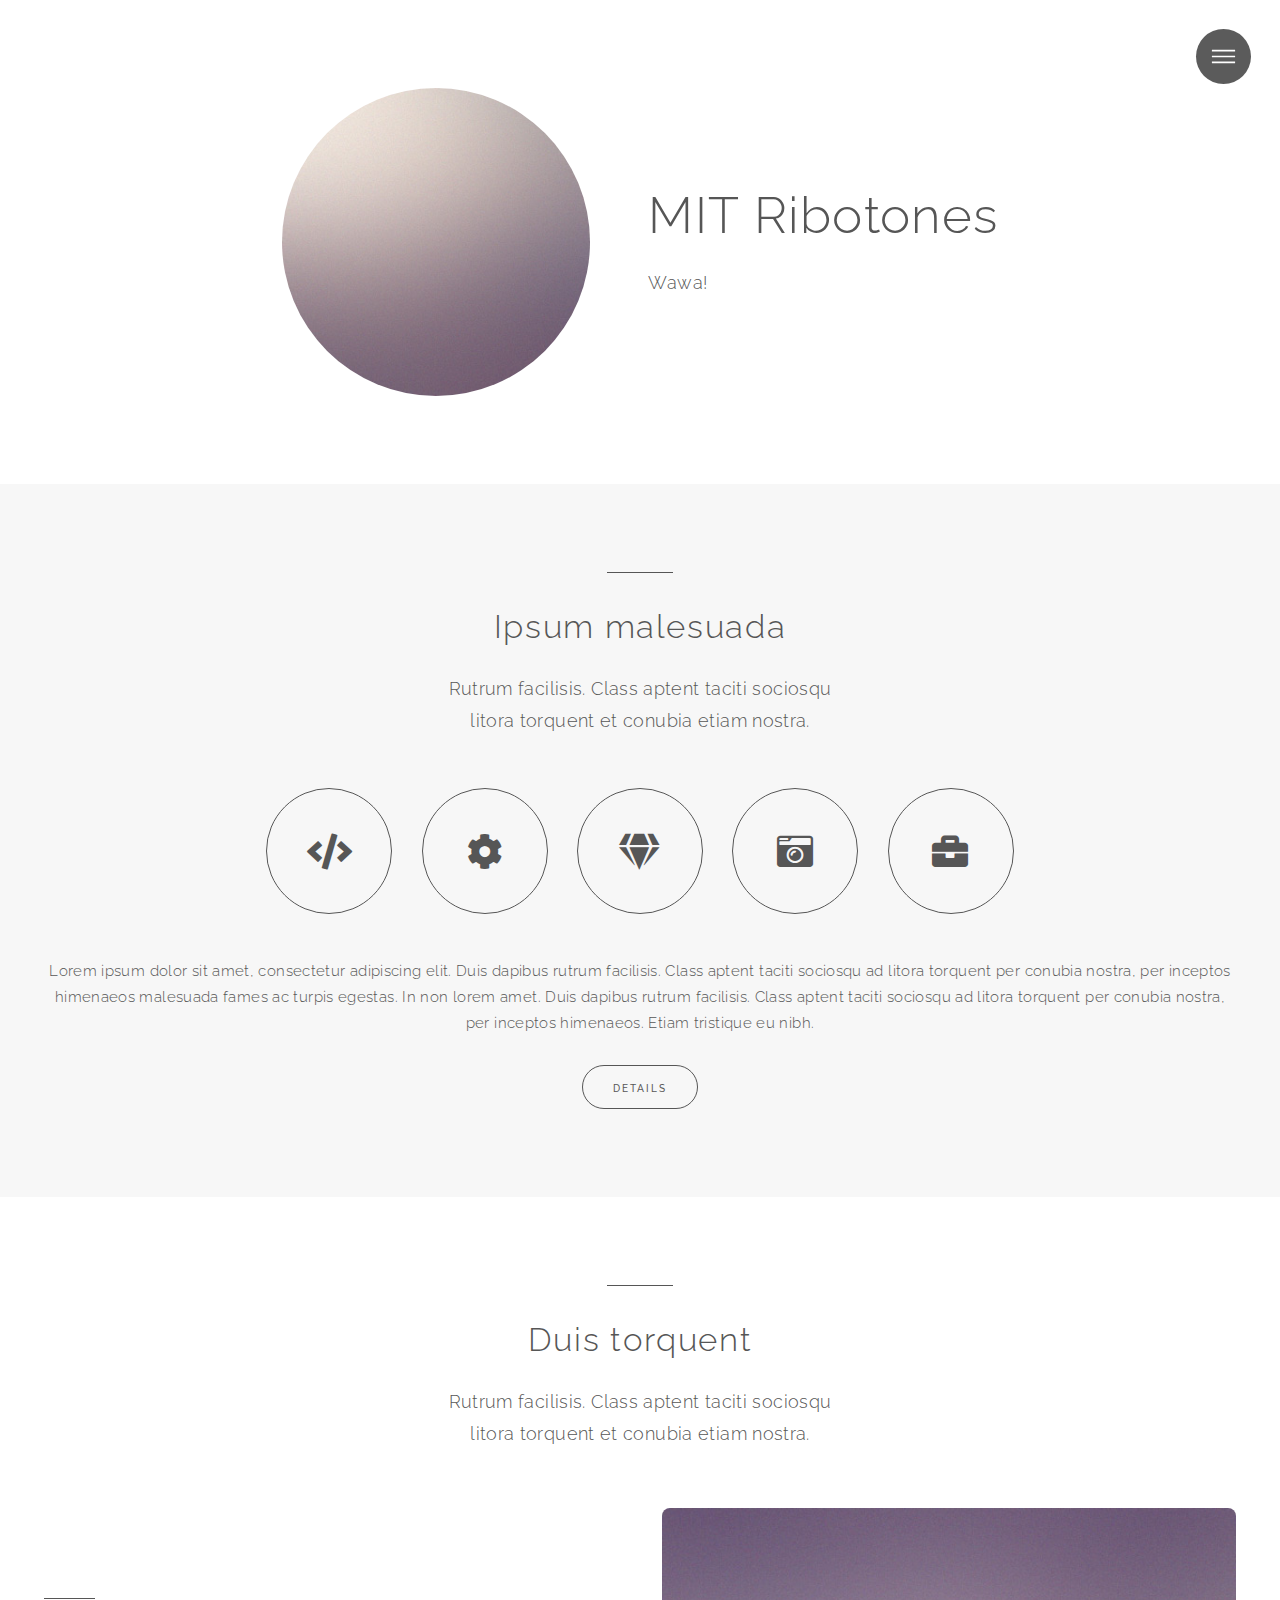
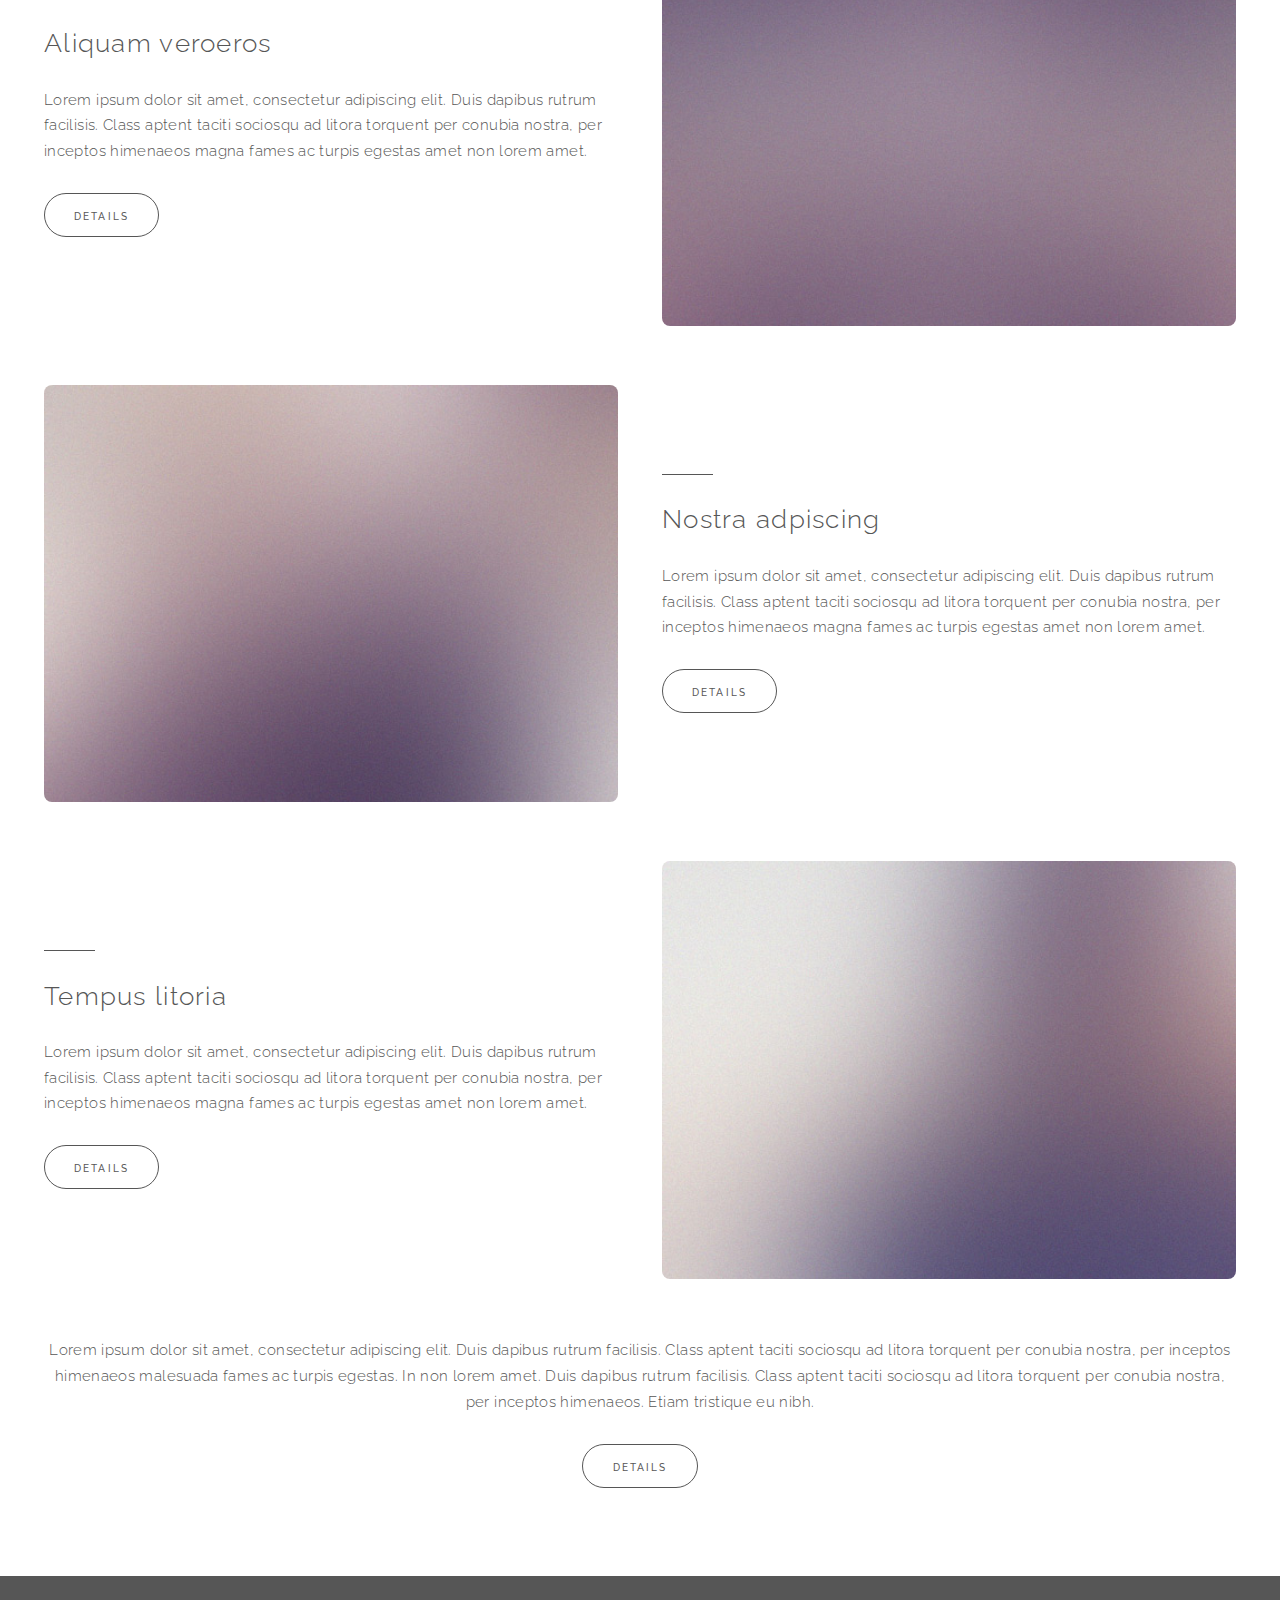
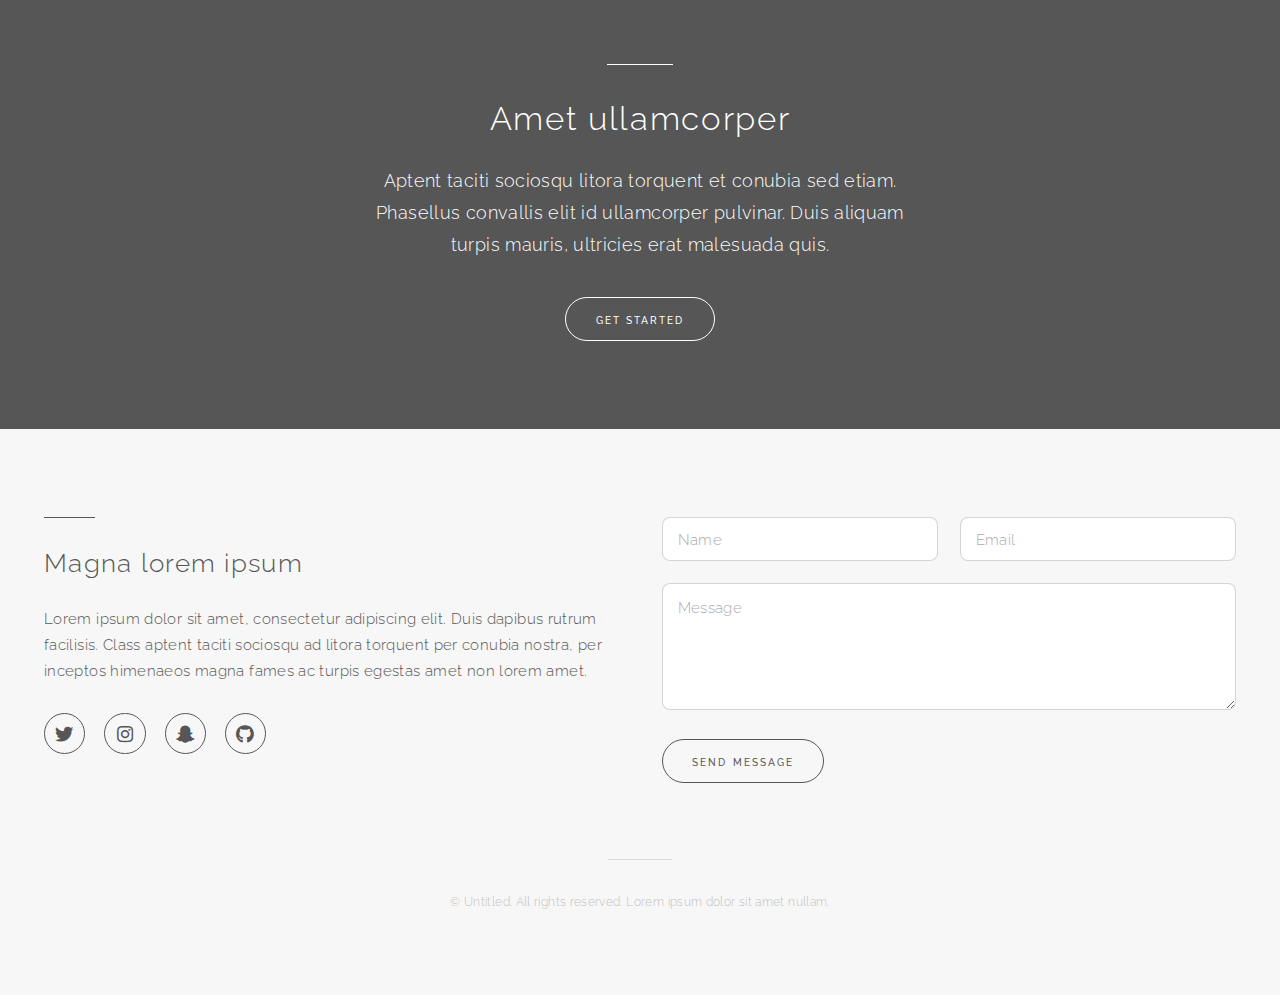
==== index.html @ 2fc7746c "Adding initial design, progress made on members page" ====
<!DOCTYPE HTML>
<!--
	Reflex by Pixelarity
	pixelarity.com | hello@pixelarity.com
	License: pixelarity.com/license
-->
<html>
	<head>
		<title>Untitled</title>
		<meta charset="utf-8" />
		<meta name="viewport" content="width=device-width, initial-scale=1, user-scalable=no" />
		<link rel="stylesheet" href="assets/css/main.css" />
		<link rel="stylesheet" href="assets/css/custom-styles.css" />
	</head>
	<body class="is-preload">

		<!-- Header -->
			<header id="header">
				<nav>
					<ul>
						<li><a href="#menu">Menu</a></li>
					</ul>
				</nav>
			</header>

		<!-- Menu -->
			<nav id="menu">
				<h2>Menu</h2>
				<ul class="links">
					<li><a href="index.html">Home</a></li>
					<li><a href="gallery.html">Gallery</a></li>
					<li><a href="members.html">Members</a></li>
					<li><a href="elements.html">Elements</a></li>
				</ul>
<!-- 				<ul class="actions stacked">
					<li><a href="#" class="button fit primary">Get Started</a></li>
					<li><a href="#" class="button fit">Log In</a></li>
				</ul> -->
			</nav>

		<!-- Wrapper -->
			<div id="wrapper">

				<!-- Intro -->
					<section id="intro" class="wrapper featured style1">
						<div class="inner">
							<span class="image"><img src="images/pic01.jpg" alt="" /></span>
							<div class="content">
								<header>
									<h1>MIT Ribotones</h1>
									<p>Wawa!</p>
								</header>
<!-- 								<footer>
									<ul class="actions">
										<li><a href="#" class="button big">Get Started</a></li>
									</ul>
								</footer> -->
							</div>
						</div>
					</section>

				<!-- One -->
					<section class="wrapper style2 special">
						<div class="inner">
							<header>
								<h2>Ipsum malesuada</h2>
								<p>Rutrum facilisis. Class aptent taciti sociosqu<br />
								litora torquent et conubia etiam nostra.</p>
							</header>
							<ul class="icons major style2">
								<li><span class="icon solid fa-code"><span class="label">Lorem</span></span></li><li>
								<span class="icon solid fa-cog"><span class="label">Ipsum</span></span></li><li>
								<span class="icon solid fa-gem"><span class="label">Dolor</span></span></li><li>
								<span class="icon solid fa-camera-retro"><span class="label">Feugiat</span></span></li><li>
								<span class="icon solid fa-briefcase"><span class="label">Tempus</span></span></li>
							</ul>
							<p>Lorem ipsum dolor sit amet, consectetur adipiscing elit. Duis dapibus rutrum facilisis. Class aptent taciti sociosqu ad litora torquent per conubia nostra, per inceptos himenaeos malesuada fames ac turpis egestas. In non lorem amet. Duis dapibus rutrum facilisis. Class aptent taciti sociosqu ad litora torquent per conubia nostra, per inceptos himenaeos. Etiam tristique eu nibh.</p>
							<footer>
								<ul class="actions special">
									<li><a href="#" class="button">Details</a></li>
								</ul>
							</footer>
						</div>
					</section>

				<!-- Two -->
					<section class="wrapper style1 special">
						<div class="inner">
							<header>
								<h2>Duis torquent</h2>
								<p>Rutrum facilisis. Class aptent taciti sociosqu<br />
								litora torquent et conubia etiam nostra.</p>
							</header>
							<section class="spotlight">
								<span class="image"><img src="images/pic02.jpg" alt="" /></span>
								<div class="content">
									<header>
										<h3>Aliquam veroeros</h3>
									</header>
									<p>Lorem ipsum dolor sit amet, consectetur adipiscing elit. Duis dapibus rutrum facilisis. Class aptent taciti sociosqu ad litora torquent per conubia nostra, per inceptos himenaeos magna fames ac turpis egestas amet non lorem amet.</p>
									<footer>
										<ul class="actions">
											<li><a href="#" class="button">Details</a></li>
										</ul>
									</footer>
								</div>
							</section>
							<section class="spotlight">
								<span class="image"><img src="images/pic03.jpg" alt="" /></span>
								<div class="content">
									<header>
										<h3>Nostra adpiscing</h3>
									</header>
									<p>Lorem ipsum dolor sit amet, consectetur adipiscing elit. Duis dapibus rutrum facilisis. Class aptent taciti sociosqu ad litora torquent per conubia nostra, per inceptos himenaeos magna fames ac turpis egestas amet non lorem amet.</p>
									<footer>
										<ul class="actions">
											<li><a href="#" class="button">Details</a></li>
										</ul>
									</footer>
								</div>
							</section>
							<section class="spotlight">
								<span class="image"><img src="images/pic04.jpg" alt="" /></span>
								<div class="content">
									<header>
										<h3>Tempus litoria</h3>
									</header>
									<p>Lorem ipsum dolor sit amet, consectetur adipiscing elit. Duis dapibus rutrum facilisis. Class aptent taciti sociosqu ad litora torquent per conubia nostra, per inceptos himenaeos magna fames ac turpis egestas amet non lorem amet.</p>
									<footer>
										<ul class="actions">
											<li><a href="#" class="button">Details</a></li>
										</ul>
									</footer>
								</div>
							</section>
							<p>Lorem ipsum dolor sit amet, consectetur adipiscing elit. Duis dapibus rutrum facilisis. Class aptent taciti sociosqu ad litora torquent per conubia nostra, per inceptos himenaeos malesuada fames ac turpis egestas. In non lorem amet. Duis dapibus rutrum facilisis. Class aptent taciti sociosqu ad litora torquent per conubia nostra, per inceptos himenaeos. Etiam tristique eu nibh.</p>
							<footer>
								<ul class="actions special">
									<li><a href="#" class="button">Details</a></li>
								</ul>
							</footer>
						</div>
					</section>

				<!-- Three -->
					<section class="wrapper style3 special">
						<div class="inner">
							<header>
								<h2>Amet ullamcorper</h2>
								<p>Aptent taciti sociosqu litora torquent et conubia sed etiam.<br />
								Phasellus convallis elit id ullamcorper pulvinar. Duis aliquam<br />
								turpis mauris, ultricies erat malesuada quis.</p>
							</header>
							<footer>
								<ul class="actions special">
									<li><a href="#" class="button big">Get Started</a></li>
								</ul>
							</footer>
						</div>
					</section>

				<!-- Footer -->
					<section id="footer" class="wrapper split style2">
						<div class="inner">
							<section>
								<header>
									<h3>Magna lorem ipsum</h3>
								</header>
								<p>Lorem ipsum dolor sit amet, consectetur adipiscing elit. Duis dapibus rutrum facilisis. Class aptent taciti sociosqu ad litora torquent per conubia nostra, per inceptos himenaeos magna fames ac turpis egestas amet non lorem amet.</p>
								<ul class="icons">
									<li><a href="#" class="icon brands fa-twitter"><span class="label">Twitter</span></a></li>
									<li><a href="#" class="icon brands fa-instagram"><span class="label">Instagram</span></a></li>
									<li><a href="#" class="icon brands fa-snapchat-ghost"><span class="label">Snapchat</span></a></li>
									<li><a href="#" class="icon brands fa-github"><span class="label">GitHub</span></a></li>
								</ul>
							</section>
							<section>
								<form method="post" action="#">
									<div class="fields">
										<div class="field half"><input type="text" name="name" id="name" placeholder="Name" /></div>
										<div class="field half"><input type="email" name="email" id="email" placeholder="Email" /></div>
										<div class="field"><textarea name="message" id="message" placeholder="Message" rows="4"></textarea></div>
									</div>
									<ul class="actions">
										<li><input type="submit" value="Send Message" /></li>
									</ul>
								</form>
							</section>
						</div>
						<div class="copyright">
							<p>&copy; Untitled. All rights reserved. Lorem ipsum dolor sit amet nullam.</p>
						</div>
					</section>

			</div>

		<!-- Scripts -->
			<script src="assets/js/jquery.min.js"></script>
			<script src="assets/js/browser.min.js"></script>
			<script src="assets/js/breakpoints.min.js"></script>
			<script src="assets/js/util.js"></script>
			<script src="assets/js/main.js"></script>

	</body>
</html>
---- assets/css/main.css ----
@import url(fontawesome-all.min.css);
@import url("https://fonts.googleapis.com/css?family=Raleway:300,300italic,500,500italic");

/*
	Reflex by Pixelarity
	pixelarity.com | hello@pixelarity.com
	License: pixelarity.com/license
*/

html, body, div, span, applet, object,
iframe, h1, h2, h3, h4, h5, h6, p, blockquote,
pre, a, abbr, acronym, address, big, cite,
code, del, dfn, em, img, ins, kbd, q, s, samp,
small, strike, strong, sub, sup, tt, var, b,
u, i, center, dl, dt, dd, ol, ul, li, fieldset,
form, label, legend, table, caption, tbody,
tfoot, thead, tr, th, td, article, aside,
canvas, details, embed, figure, figcaption,
footer, header, hgroup, menu, nav, output, ruby,
section, summary, time, mark, audio, video {
	margin: 0;
	padding: 0;
	border: 0;
	font-size: 100%;
	font: inherit;
	vertical-align: baseline;}

article, aside, details, figcaption, figure,
footer, header, hgroup, menu, nav, section {
	display: block;}

body {
	line-height: 1;
}

ol, ul {
	list-style: none;
}

blockquote, q {
	quotes: none;
}

	blockquote:before, blockquote:after, q:before, q:after {
		content: '';
		content: none;
	}

table {
	border-collapse: collapse;
	border-spacing: 0;
}

body {
	-webkit-text-size-adjust: none;
}

mark {
	background-color: transparent;
	color: inherit;
}

input::-moz-focus-inner {
	border: 0;
	padding: 0;
}

input, select, textarea {
	-moz-appearance: none;
	-webkit-appearance: none;
	-ms-appearance: none;
	appearance: none;
}

/* Basic */

	@-ms-viewport {
		width: device-width;
	}

	body {
		-ms-overflow-style: scrollbar;
	}

	@media screen and (max-width: 480px) {

		html, body {
			min-width: 320px;
		}

	}

	html {
		box-sizing: border-box;
	}

	*, *:before, *:after {
		box-sizing: inherit;
	}

	body {
		background: #ffffff;
	}

		body.is-preload *, body.is-preload *:before, body.is-preload *:after {
			-moz-animation: none !important;
			-webkit-animation: none !important;
			-ms-animation: none !important;
			animation: none !important;
			-moz-transition: none !important;
			-webkit-transition: none !important;
			-ms-transition: none !important;
			transition: none !important;
		}

/* Type */

	body {
		background-color: #ffffff;
		color: #565656;
	}

	body, input, select, textarea {
		font-family: Raleway, Helvetica, sans-serif;
		font-size: 14pt;
		font-weight: 300;
		line-height: 1.75;
		letter-spacing: 0.025em;
	}

		@media screen and (max-width: 1680px) {

			body, input, select, textarea {
				font-size: 12pt;
			}

		}

		@media screen and (max-width: 1280px) {

			body, input, select, textarea {
				font-size: 11pt;
			}

		}

		@media screen and (max-width: 980px) {

			body, input, select, textarea {
				font-size: 12pt;
			}

		}

		@media screen and (max-width: 736px) {

			body, input, select, textarea {
				font-size: 11pt;
			}

		}

		@media screen and (max-width: 480px) {

			body, input, select, textarea {
				font-size: 11pt;
			}

		}

		@media screen and (max-width: 360px) {

			body, input, select, textarea {
				font-size: 10.5pt;
			}

		}

	input, select, textarea {
		color: inherit;
	}

	a {
		-moz-transition: border-bottom-color 0.2s ease;
		-webkit-transition: border-bottom-color 0.2s ease;
		-ms-transition: border-bottom-color 0.2s ease;
		transition: border-bottom-color 0.2s ease;
		color: inherit;
		text-decoration: none;
		border-bottom: dotted 1px;
	}

		a:hover {
			border-bottom-color: transparent;
		}

	strong, b {
		color: inherit;
		font-weight: 500;
	}

	em, i {
		font-style: italic;
	}

	p {
		margin: 0 0 2em 0;
	}

	h1, h2, h3, h4, h5, h6 {
		color: inherit;
		font-weight: 300;
		line-height: 1.5;
		margin: 0 0 1.75rem 0;
		letter-spacing: 0.05em;
	}

		h1 a, h2 a, h3 a, h4 a, h5 a, h6 a {
			color: inherit;
			text-decoration: none;
		}

		@media screen and (max-width: 1280px) {

			h1, h2, h3, h4, h5, h6 {
				margin: 0 0 1.5rem 0;
			}

		}

		@media screen and (max-width: 736px) {

			h1, h2, h3, h4, h5, h6 {
				margin: 0 0 1.25rem 0;
			}

		}

	h1 {
		font-size: 3.25em;
		line-height: 1.1;
		margin: 0 0 1.5rem 0;
		letter-spacing: 0.025em;
	}

		@media screen and (max-width: 736px) {

			h1 {
				font-size: 2em;
				line-height: 1.3;
				margin: 0 0 1rem 0;
			}

		}

	h2 {
		font-size: 2.5em;
		line-height: 1.3;
	}

		@media screen and (max-width: 1280px) {

			h2 {
				font-size: 2.25em;
			}

		}

		@media screen and (max-width: 736px) {

			h2 {
				font-size: 1.5em;
				line-height: 1.5;
			}

		}

	h3 {
		font-size: 1.75em;
	}

		@media screen and (max-width: 736px) {

			h3 {
				font-size: 1.25em;
			}

		}

	h4 {
		font-size: 1.1em;
	}

		@media screen and (max-width: 736px) {

			h4 {
				font-size: 1em;
			}

		}

	h5 {
		font-size: 0.9em;
	}

	h6 {
		font-size: 0.7em;
	}

	sub {
		font-size: 0.8em;
		position: relative;
		top: 0.5em;
	}

	sup {
		font-size: 0.8em;
		position: relative;
		top: -0.5em;
	}

	blockquote {
		border-left: solid 4px;
		font-style: italic;
		margin: 0 0 2em 0;
		padding: 0.5em 0 0.5em 2em;
	}

	code {
		border-radius: 0.5rem;
		font-family: "Courier New", monospace;
		font-size: 0.9em;
		margin: 0 0.25em;
		padding: 0.25em 0.65em;
	}

	pre {
		-webkit-overflow-scrolling: touch;
		font-family: "Courier New", monospace;
		font-size: 0.9em;
		margin: 0 0 2em 0;
	}

		pre code {
			display: block;
			padding: 1em 1.5em;
			overflow-x: auto;
		}

	hr {
		border: 0;
		border-bottom: solid 1px;
		margin: 3em 0;
	}

		hr.major {
			margin: 5em 0;
		}

	.align-left {
		text-align: left;
	}

	.align-center {
		text-align: center;
	}

	.align-right {
		text-align: right;
	}

	blockquote {
		border-left-color: rgba(86, 86, 86, 0.25);
	}

	hr {
		border-bottom-color: rgba(86, 86, 86, 0.25);
	}

	code {
		background: rgba(86, 86, 86, 0.075);
	}

/* Row */

	.row {
		display: flex;
		flex-wrap: wrap;
		box-sizing: border-box;
		align-items: stretch;
	}

		.row > * {
			box-sizing: border-box;
		}

		.row.gtr-uniform > * > :last-child {
			margin-bottom: 0;
		}

		.row.aln-left {
			justify-content: flex-start;
		}

		.row.aln-center {
			justify-content: center;
		}

		.row.aln-right {
			justify-content: flex-end;
		}

		.row.aln-top {
			align-items: flex-start;
		}

		.row.aln-middle {
			align-items: center;
		}

		.row.aln-bottom {
			align-items: flex-end;
		}

		.row > .imp {
			order: -1;
		}

		.row > .col-1 {
			width: 8.33333%;
		}

		.row > .off-1 {
			margin-left: 8.33333%;
		}

		.row > .col-2 {
			width: 16.66667%;
		}

		.row > .off-2 {
			margin-left: 16.66667%;
		}

		.row > .col-3 {
			width: 25%;
		}

		.row > .off-3 {
			margin-left: 25%;
		}

		.row > .col-4 {
			width: 33.33333%;
		}

		.row > .off-4 {
			margin-left: 33.33333%;
		}

		.row > .col-5 {
			width: 41.66667%;
		}

		.row > .off-5 {
			margin-left: 41.66667%;
		}

		.row > .col-6 {
			width: 50%;
		}

		.row > .off-6 {
			margin-left: 50%;
		}

		.row > .col-7 {
			width: 58.33333%;
		}

		.row > .off-7 {
			margin-left: 58.33333%;
		}

		.row > .col-8 {
			width: 66.66667%;
		}

		.row > .off-8 {
			margin-left: 66.66667%;
		}

		.row > .col-9 {
			width: 75%;
		}

		.row > .off-9 {
			margin-left: 75%;
		}

		.row > .col-10 {
			width: 83.33333%;
		}

		.row > .off-10 {
			margin-left: 83.33333%;
		}

		.row > .col-11 {
			width: 91.66667%;
		}

		.row > .off-11 {
			margin-left: 91.66667%;
		}

		.row > .col-12 {
			width: 100%;
		}

		.row > .off-12 {
			margin-left: 100%;
		}

		.row.gtr-0 {
			margin-top: 0;
			margin-left: 0em;
		}

			.row.gtr-0 > * {
				padding: 0 0 0 0em;
			}

			.row.gtr-0.gtr-uniform {
				margin-top: 0em;
			}

				.row.gtr-0.gtr-uniform > * {
					padding-top: 0em;
				}

		.row.gtr-25 {
			margin-top: 0;
			margin-left: -0.5em;
		}

			.row.gtr-25 > * {
				padding: 0 0 0 0.5em;
			}

			.row.gtr-25.gtr-uniform {
				margin-top: -0.5em;
			}

				.row.gtr-25.gtr-uniform > * {
					padding-top: 0.5em;
				}

		.row.gtr-50 {
			margin-top: 0;
			margin-left: -1em;
		}

			.row.gtr-50 > * {
				padding: 0 0 0 1em;
			}

			.row.gtr-50.gtr-uniform {
				margin-top: -1em;
			}

				.row.gtr-50.gtr-uniform > * {
					padding-top: 1em;
				}

		.row {
			margin-top: 0;
			margin-left: -2em;
		}

			.row > * {
				padding: 0 0 0 2em;
			}

			.row.gtr-uniform {
				margin-top: -2em;
			}

				.row.gtr-uniform > * {
					padding-top: 2em;
				}

		.row.gtr-150 {
			margin-top: 0;
			margin-left: -3em;
		}

			.row.gtr-150 > * {
				padding: 0 0 0 3em;
			}

			.row.gtr-150.gtr-uniform {
				margin-top: -3em;
			}

				.row.gtr-150.gtr-uniform > * {
					padding-top: 3em;
				}

		.row.gtr-200 {
			margin-top: 0;
			margin-left: -4em;
		}

			.row.gtr-200 > * {
				padding: 0 0 0 4em;
			}

			.row.gtr-200.gtr-uniform {
				margin-top: -4em;
			}

				.row.gtr-200.gtr-uniform > * {
					padding-top: 4em;
				}

		@media screen and (max-width: 1680px) {

			.row {
				display: flex;
				flex-wrap: wrap;
				box-sizing: border-box;
				align-items: stretch;
			}

				.row > * {
					box-sizing: border-box;
				}

				.row.gtr-uniform > * > :last-child {
					margin-bottom: 0;
				}

				.row.aln-left {
					justify-content: flex-start;
				}

				.row.aln-center {
					justify-content: center;
				}

				.row.aln-right {
					justify-content: flex-end;
				}

				.row.aln-top {
					align-items: flex-start;
				}

				.row.aln-middle {
					align-items: center;
				}

				.row.aln-bottom {
					align-items: flex-end;
				}

				.row > .imp-xlarge {
					order: -1;
				}

				.row > .col-1-xlarge {
					width: 8.33333%;
				}

				.row > .off-1-xlarge {
					margin-left: 8.33333%;
				}

				.row > .col-2-xlarge {
					width: 16.66667%;
				}

				.row > .off-2-xlarge {
					margin-left: 16.66667%;
				}

				.row > .col-3-xlarge {
					width: 25%;
				}

				.row > .off-3-xlarge {
					margin-left: 25%;
				}

				.row > .col-4-xlarge {
					width: 33.33333%;
				}

				.row > .off-4-xlarge {
					margin-left: 33.33333%;
				}

				.row > .col-5-xlarge {
					width: 41.66667%;
				}

				.row > .off-5-xlarge {
					margin-left: 41.66667%;
				}

				.row > .col-6-xlarge {
					width: 50%;
				}

				.row > .off-6-xlarge {
					margin-left: 50%;
				}

				.row > .col-7-xlarge {
					width: 58.33333%;
				}

				.row > .off-7-xlarge {
					margin-left: 58.33333%;
				}

				.row > .col-8-xlarge {
					width: 66.66667%;
				}

				.row > .off-8-xlarge {
					margin-left: 66.66667%;
				}

				.row > .col-9-xlarge {
					width: 75%;
				}

				.row > .off-9-xlarge {
					margin-left: 75%;
				}

				.row > .col-10-xlarge {
					width: 83.33333%;
				}

				.row > .off-10-xlarge {
					margin-left: 83.33333%;
				}

				.row > .col-11-xlarge {
					width: 91.66667%;
				}

				.row > .off-11-xlarge {
					margin-left: 91.66667%;
				}

				.row > .col-12-xlarge {
					width: 100%;
				}

				.row > .off-12-xlarge {
					margin-left: 100%;
				}

				.row.gtr-0 {
					margin-top: 0;
					margin-left: 0em;
				}

					.row.gtr-0 > * {
						padding: 0 0 0 0em;
					}

					.row.gtr-0.gtr-uniform {
						margin-top: 0em;
					}

						.row.gtr-0.gtr-uniform > * {
							padding-top: 0em;
						}

				.row.gtr-25 {
					margin-top: 0;
					margin-left: -0.5em;
				}

					.row.gtr-25 > * {
						padding: 0 0 0 0.5em;
					}

					.row.gtr-25.gtr-uniform {
						margin-top: -0.5em;
					}

						.row.gtr-25.gtr-uniform > * {
							padding-top: 0.5em;
						}

				.row.gtr-50 {
					margin-top: 0;
					margin-left: -1em;
				}

					.row.gtr-50 > * {
						padding: 0 0 0 1em;
					}

					.row.gtr-50.gtr-uniform {
						margin-top: -1em;
					}

						.row.gtr-50.gtr-uniform > * {
							padding-top: 1em;
						}

				.row {
					margin-top: 0;
					margin-left: -2em;
				}

					.row > * {
						padding: 0 0 0 2em;
					}

					.row.gtr-uniform {
						margin-top: -2em;
					}

						.row.gtr-uniform > * {
							padding-top: 2em;
						}

				.row.gtr-150 {
					margin-top: 0;
					margin-left: -3em;
				}

					.row.gtr-150 > * {
						padding: 0 0 0 3em;
					}

					.row.gtr-150.gtr-uniform {
						margin-top: -3em;
					}

						.row.gtr-150.gtr-uniform > * {
							padding-top: 3em;
						}

				.row.gtr-200 {
					margin-top: 0;
					margin-left: -4em;
				}

					.row.gtr-200 > * {
						padding: 0 0 0 4em;
					}

					.row.gtr-200.gtr-uniform {
						margin-top: -4em;
					}

						.row.gtr-200.gtr-uniform > * {
							padding-top: 4em;
						}

		}

		@media screen and (max-width: 1280px) {

			.row {
				display: flex;
				flex-wrap: wrap;
				box-sizing: border-box;
				align-items: stretch;
			}

				.row > * {
					box-sizing: border-box;
				}

				.row.gtr-uniform > * > :last-child {
					margin-bottom: 0;
				}

				.row.aln-left {
					justify-content: flex-start;
				}

				.row.aln-center {
					justify-content: center;
				}

				.row.aln-right {
					justify-content: flex-end;
				}

				.row.aln-top {
					align-items: flex-start;
				}

				.row.aln-middle {
					align-items: center;
				}

				.row.aln-bottom {
					align-items: flex-end;
				}

				.row > .imp-large {
					order: -1;
				}

				.row > .col-1-large {
					width: 8.33333%;
				}

				.row > .off-1-large {
					margin-left: 8.33333%;
				}

				.row > .col-2-large {
					width: 16.66667%;
				}

				.row > .off-2-large {
					margin-left: 16.66667%;
				}

				.row > .col-3-large {
					width: 25%;
				}

				.row > .off-3-large {
					margin-left: 25%;
				}

				.row > .col-4-large {
					width: 33.33333%;
				}

				.row > .off-4-large {
					margin-left: 33.33333%;
				}

				.row > .col-5-large {
					width: 41.66667%;
				}

				.row > .off-5-large {
					margin-left: 41.66667%;
				}

				.row > .col-6-large {
					width: 50%;
				}

				.row > .off-6-large {
					margin-left: 50%;
				}

				.row > .col-7-large {
					width: 58.33333%;
				}

				.row > .off-7-large {
					margin-left: 58.33333%;
				}

				.row > .col-8-large {
					width: 66.66667%;
				}

				.row > .off-8-large {
					margin-left: 66.66667%;
				}

				.row > .col-9-large {
					width: 75%;
				}

				.row > .off-9-large {
					margin-left: 75%;
				}

				.row > .col-10-large {
					width: 83.33333%;
				}

				.row > .off-10-large {
					margin-left: 83.33333%;
				}

				.row > .col-11-large {
					width: 91.66667%;
				}

				.row > .off-11-large {
					margin-left: 91.66667%;
				}

				.row > .col-12-large {
					width: 100%;
				}

				.row > .off-12-large {
					margin-left: 100%;
				}

				.row.gtr-0 {
					margin-top: 0;
					margin-left: 0em;
				}

					.row.gtr-0 > * {
						padding: 0 0 0 0em;
					}

					.row.gtr-0.gtr-uniform {
						margin-top: 0em;
					}

						.row.gtr-0.gtr-uniform > * {
							padding-top: 0em;
						}

				.row.gtr-25 {
					margin-top: 0;
					margin-left: -0.5em;
				}

					.row.gtr-25 > * {
						padding: 0 0 0 0.5em;
					}

					.row.gtr-25.gtr-uniform {
						margin-top: -0.5em;
					}

						.row.gtr-25.gtr-uniform > * {
							padding-top: 0.5em;
						}

				.row.gtr-50 {
					margin-top: 0;
					margin-left: -1em;
				}

					.row.gtr-50 > * {
						padding: 0 0 0 1em;
					}

					.row.gtr-50.gtr-uniform {
						margin-top: -1em;
					}

						.row.gtr-50.gtr-uniform > * {
							padding-top: 1em;
						}

				.row {
					margin-top: 0;
					margin-left: -2em;
				}

					.row > * {
						padding: 0 0 0 2em;
					}

					.row.gtr-uniform {
						margin-top: -2em;
					}

						.row.gtr-uniform > * {
							padding-top: 2em;
						}

				.row.gtr-150 {
					margin-top: 0;
					margin-left: -3em;
				}

					.row.gtr-150 > * {
						padding: 0 0 0 3em;
					}

					.row.gtr-150.gtr-uniform {
						margin-top: -3em;
					}

						.row.gtr-150.gtr-uniform > * {
							padding-top: 3em;
						}

				.row.gtr-200 {
					margin-top: 0;
					margin-left: -4em;
				}

					.row.gtr-200 > * {
						padding: 0 0 0 4em;
					}

					.row.gtr-200.gtr-uniform {
						margin-top: -4em;
					}

						.row.gtr-200.gtr-uniform > * {
							padding-top: 4em;
						}

		}

		@media screen and (max-width: 980px) {

			.row {
				display: flex;
				flex-wrap: wrap;
				box-sizing: border-box;
				align-items: stretch;
			}

				.row > * {
					box-sizing: border-box;
				}

				.row.gtr-uniform > * > :last-child {
					margin-bottom: 0;
				}

				.row.aln-left {
					justify-content: flex-start;
				}

				.row.aln-center {
					justify-content: center;
				}

				.row.aln-right {
					justify-content: flex-end;
				}

				.row.aln-top {
					align-items: flex-start;
				}

				.row.aln-middle {
					align-items: center;
				}

				.row.aln-bottom {
					align-items: flex-end;
				}

				.row > .imp-medium {
					order: -1;
				}

				.row > .col-1-medium {
					width: 8.33333%;
				}

				.row > .off-1-medium {
					margin-left: 8.33333%;
				}

				.row > .col-2-medium {
					width: 16.66667%;
				}

				.row > .off-2-medium {
					margin-left: 16.66667%;
				}

				.row > .col-3-medium {
					width: 25%;
				}

				.row > .off-3-medium {
					margin-left: 25%;
				}

				.row > .col-4-medium {
					width: 33.33333%;
				}

				.row > .off-4-medium {
					margin-left: 33.33333%;
				}

				.row > .col-5-medium {
					width: 41.66667%;
				}

				.row > .off-5-medium {
					margin-left: 41.66667%;
				}

				.row > .col-6-medium {
					width: 50%;
				}

				.row > .off-6-medium {
					margin-left: 50%;
				}

				.row > .col-7-medium {
					width: 58.33333%;
				}

				.row > .off-7-medium {
					margin-left: 58.33333%;
				}

				.row > .col-8-medium {
					width: 66.66667%;
				}

				.row > .off-8-medium {
					margin-left: 66.66667%;
				}

				.row > .col-9-medium {
					width: 75%;
				}

				.row > .off-9-medium {
					margin-left: 75%;
				}

				.row > .col-10-medium {
					width: 83.33333%;
				}

				.row > .off-10-medium {
					margin-left: 83.33333%;
				}

				.row > .col-11-medium {
					width: 91.66667%;
				}

				.row > .off-11-medium {
					margin-left: 91.66667%;
				}

				.row > .col-12-medium {
					width: 100%;
				}

				.row > .off-12-medium {
					margin-left: 100%;
				}

				.row.gtr-0 {
					margin-top: 0;
					margin-left: 0em;
				}

					.row.gtr-0 > * {
						padding: 0 0 0 0em;
					}

					.row.gtr-0.gtr-uniform {
						margin-top: 0em;
					}

						.row.gtr-0.gtr-uniform > * {
							padding-top: 0em;
						}

				.row.gtr-25 {
					margin-top: 0;
					margin-left: -0.375em;
				}

					.row.gtr-25 > * {
						padding: 0 0 0 0.375em;
					}

					.row.gtr-25.gtr-uniform {
						margin-top: -0.375em;
					}

						.row.gtr-25.gtr-uniform > * {
							padding-top: 0.375em;
						}

				.row.gtr-50 {
					margin-top: 0;
					margin-left: -0.75em;
				}

					.row.gtr-50 > * {
						padding: 0 0 0 0.75em;
					}

					.row.gtr-50.gtr-uniform {
						margin-top: -0.75em;
					}

						.row.gtr-50.gtr-uniform > * {
							padding-top: 0.75em;
						}

				.row {
					margin-top: 0;
					margin-left: -1.5em;
				}

					.row > * {
						padding: 0 0 0 1.5em;
					}

					.row.gtr-uniform {
						margin-top: -1.5em;
					}

						.row.gtr-uniform > * {
							padding-top: 1.5em;
						}

				.row.gtr-150 {
					margin-top: 0;
					margin-left: -2.25em;
				}

					.row.gtr-150 > * {
						padding: 0 0 0 2.25em;
					}

					.row.gtr-150.gtr-uniform {
						margin-top: -2.25em;
					}

						.row.gtr-150.gtr-uniform > * {
							padding-top: 2.25em;
						}

				.row.gtr-200 {
					margin-top: 0;
					margin-left: -3em;
				}

					.row.gtr-200 > * {
						padding: 0 0 0 3em;
					}

					.row.gtr-200.gtr-uniform {
						margin-top: -3em;
					}

						.row.gtr-200.gtr-uniform > * {
							padding-top: 3em;
						}

		}

		@media screen and (max-width: 736px) {

			.row {
				display: flex;
				flex-wrap: wrap;
				box-sizing: border-box;
				align-items: stretch;
			}

				.row > * {
					box-sizing: border-box;
				}

				.row.gtr-uniform > * > :last-child {
					margin-bottom: 0;
				}

				.row.aln-left {
					justify-content: flex-start;
				}

				.row.aln-center {
					justify-content: center;
				}

				.row.aln-right {
					justify-content: flex-end;
				}

				.row.aln-top {
					align-items: flex-start;
				}

				.row.aln-middle {
					align-items: center;
				}

				.row.aln-bottom {
					align-items: flex-end;
				}

				.row > .imp-small {
					order: -1;
				}

				.row > .col-1-small {
					width: 8.33333%;
				}

				.row > .off-1-small {
					margin-left: 8.33333%;
				}

				.row > .col-2-small {
					width: 16.66667%;
				}

				.row > .off-2-small {
					margin-left: 16.66667%;
				}

				.row > .col-3-small {
					width: 25%;
				}

				.row > .off-3-small {
					margin-left: 25%;
				}

				.row > .col-4-small {
					width: 33.33333%;
				}

				.row > .off-4-small {
					margin-left: 33.33333%;
				}

				.row > .col-5-small {
					width: 41.66667%;
				}

				.row > .off-5-small {
					margin-left: 41.66667%;
				}

				.row > .col-6-small {
					width: 50%;
				}

				.row > .off-6-small {
					margin-left: 50%;
				}

				.row > .col-7-small {
					width: 58.33333%;
				}

				.row > .off-7-small {
					margin-left: 58.33333%;
				}

				.row > .col-8-small {
					width: 66.66667%;
				}

				.row > .off-8-small {
					margin-left: 66.66667%;
				}

				.row > .col-9-small {
					width: 75%;
				}

				.row > .off-9-small {
					margin-left: 75%;
				}

				.row > .col-10-small {
					width: 83.33333%;
				}

				.row > .off-10-small {
					margin-left: 83.33333%;
				}

				.row > .col-11-small {
					width: 91.66667%;
				}

				.row > .off-11-small {
					margin-left: 91.66667%;
				}

				.row > .col-12-small {
					width: 100%;
				}

				.row > .off-12-small {
					margin-left: 100%;
				}

				.row.gtr-0 {
					margin-top: 0;
					margin-left: 0em;
				}

					.row.gtr-0 > * {
						padding: 0 0 0 0em;
					}

					.row.gtr-0.gtr-uniform {
						margin-top: 0em;
					}

						.row.gtr-0.gtr-uniform > * {
							padding-top: 0em;
						}

				.row.gtr-25 {
					margin-top: 0;
					margin-left: -0.25em;
				}

					.row.gtr-25 > * {
						padding: 0 0 0 0.25em;
					}

					.row.gtr-25.gtr-uniform {
						margin-top: -0.25em;
					}

						.row.gtr-25.gtr-uniform > * {
							padding-top: 0.25em;
						}

				.row.gtr-50 {
					margin-top: 0;
					margin-left: -0.5em;
				}

					.row.gtr-50 > * {
						padding: 0 0 0 0.5em;
					}

					.row.gtr-50.gtr-uniform {
						margin-top: -0.5em;
					}

						.row.gtr-50.gtr-uniform > * {
							padding-top: 0.5em;
						}

				.row {
					margin-top: 0;
					margin-left: -1em;
				}

					.row > * {
						padding: 0 0 0 1em;
					}

					.row.gtr-uniform {
						margin-top: -1em;
					}

						.row.gtr-uniform > * {
							padding-top: 1em;
						}

				.row.gtr-150 {
					margin-top: 0;
					margin-left: -1.5em;
				}

					.row.gtr-150 > * {
						padding: 0 0 0 1.5em;
					}

					.row.gtr-150.gtr-uniform {
						margin-top: -1.5em;
					}

						.row.gtr-150.gtr-uniform > * {
							padding-top: 1.5em;
						}

				.row.gtr-200 {
					margin-top: 0;
					margin-left: -2em;
				}

					.row.gtr-200 > * {
						padding: 0 0 0 2em;
					}

					.row.gtr-200.gtr-uniform {
						margin-top: -2em;
					}

						.row.gtr-200.gtr-uniform > * {
							padding-top: 2em;
						}

		}

		@media screen and (max-width: 480px) {

			.row {
				display: flex;
				flex-wrap: wrap;
				box-sizing: border-box;
				align-items: stretch;
			}

				.row > * {
					box-sizing: border-box;
				}

				.row.gtr-uniform > * > :last-child {
					margin-bottom: 0;
				}

				.row.aln-left {
					justify-content: flex-start;
				}

				.row.aln-center {
					justify-content: center;
				}

				.row.aln-right {
					justify-content: flex-end;
				}

				.row.aln-top {
					align-items: flex-start;
				}

				.row.aln-middle {
					align-items: center;
				}

				.row.aln-bottom {
					align-items: flex-end;
				}

				.row > .imp-xsmall {
					order: -1;
				}

				.row > .col-1-xsmall {
					width: 8.33333%;
				}

				.row > .off-1-xsmall {
					margin-left: 8.33333%;
				}

				.row > .col-2-xsmall {
					width: 16.66667%;
				}

				.row > .off-2-xsmall {
					margin-left: 16.66667%;
				}

				.row > .col-3-xsmall {
					width: 25%;
				}

				.row > .off-3-xsmall {
					margin-left: 25%;
				}

				.row > .col-4-xsmall {
					width: 33.33333%;
				}

				.row > .off-4-xsmall {
					margin-left: 33.33333%;
				}

				.row > .col-5-xsmall {
					width: 41.66667%;
				}

				.row > .off-5-xsmall {
					margin-left: 41.66667%;
				}

				.row > .col-6-xsmall {
					width: 50%;
				}

				.row > .off-6-xsmall {
					margin-left: 50%;
				}

				.row > .col-7-xsmall {
					width: 58.33333%;
				}

				.row > .off-7-xsmall {
					margin-left: 58.33333%;
				}

				.row > .col-8-xsmall {
					width: 66.66667%;
				}

				.row > .off-8-xsmall {
					margin-left: 66.66667%;
				}

				.row > .col-9-xsmall {
					width: 75%;
				}

				.row > .off-9-xsmall {
					margin-left: 75%;
				}

				.row > .col-10-xsmall {
					width: 83.33333%;
				}

				.row > .off-10-xsmall {
					margin-left: 83.33333%;
				}

				.row > .col-11-xsmall {
					width: 91.66667%;
				}

				.row > .off-11-xsmall {
					margin-left: 91.66667%;
				}

				.row > .col-12-xsmall {
					width: 100%;
				}

				.row > .off-12-xsmall {
					margin-left: 100%;
				}

				.row.gtr-0 {
					margin-top: 0;
					margin-left: 0em;
				}

					.row.gtr-0 > * {
						padding: 0 0 0 0em;
					}

					.row.gtr-0.gtr-uniform {
						margin-top: 0em;
					}

						.row.gtr-0.gtr-uniform > * {
							padding-top: 0em;
						}

				.row.gtr-25 {
					margin-top: 0;
					margin-left: -0.25em;
				}

					.row.gtr-25 > * {
						padding: 0 0 0 0.25em;
					}

					.row.gtr-25.gtr-uniform {
						margin-top: -0.25em;
					}

						.row.gtr-25.gtr-uniform > * {
							padding-top: 0.25em;
						}

				.row.gtr-50 {
					margin-top: 0;
					margin-left: -0.5em;
				}

					.row.gtr-50 > * {
						padding: 0 0 0 0.5em;
					}

					.row.gtr-50.gtr-uniform {
						margin-top: -0.5em;
					}

						.row.gtr-50.gtr-uniform > * {
							padding-top: 0.5em;
						}

				.row {
					margin-top: 0;
					margin-left: -1em;
				}

					.row > * {
						padding: 0 0 0 1em;
					}

					.row.gtr-uniform {
						margin-top: -1em;
					}

						.row.gtr-uniform > * {
							padding-top: 1em;
						}

				.row.gtr-150 {
					margin-top: 0;
					margin-left: -1.5em;
				}

					.row.gtr-150 > * {
						padding: 0 0 0 1.5em;
					}

					.row.gtr-150.gtr-uniform {
						margin-top: -1.5em;
					}

						.row.gtr-150.gtr-uniform > * {
							padding-top: 1.5em;
						}

				.row.gtr-200 {
					margin-top: 0;
					margin-left: -2em;
				}

					.row.gtr-200 > * {
						padding: 0 0 0 2em;
					}

					.row.gtr-200.gtr-uniform {
						margin-top: -2em;
					}

						.row.gtr-200.gtr-uniform > * {
							padding-top: 2em;
						}

		}

/* Box */

	.box {
		border-radius: 0.5rem;
		border: solid 1px;
		margin-bottom: 2em;
		padding: 1.5em;
	}

		.box > :last-child,
		.box > :last-child > :last-child,
		.box > :last-child > :last-child > :last-child {
			margin-bottom: 0;
		}

		.box.alt {
			border: 0;
			border-radius: 0;
			padding: 0;
		}

/* Button */

	input[type="submit"],
	input[type="reset"],
	input[type="button"],
	button,
	.button {
		-moz-appearance: none;
		-webkit-appearance: none;
		-ms-appearance: none;
		appearance: none;
		-moz-transition: background-color 0.2s ease-in-out, color 0.2s ease-in-out;
		-webkit-transition: background-color 0.2s ease-in-out, color 0.2s ease-in-out;
		-ms-transition: background-color 0.2s ease-in-out, color 0.2s ease-in-out;
		transition: background-color 0.2s ease-in-out, color 0.2s ease-in-out;
		border-radius: 0.5rem;
		border-style: solid;
		border-width: 1px !important;
		border-color: inherit !important;
		color: inherit !important;
		cursor: pointer;
		display: inline-block;
		font-weight: 500;
		font-size: 0.7em;
		height: 4.28571em;
		line-height: 4.28571em;
		border-radius: 4.28571em;
		padding: 0 2.85714em;
		text-align: center;
		text-decoration: none;
		white-space: nowrap;
		text-transform: uppercase;
		letter-spacing: 0.2em;
	}

		input[type="submit"]:hover,
		input[type="reset"]:hover,
		input[type="button"]:hover,
		button:hover,
		.button:hover {
			border: solid 1px;
		}

		input[type="submit"].icon:before,
		input[type="reset"].icon:before,
		input[type="button"].icon:before,
		button.icon:before,
		.button.icon:before {
			margin-right: 0.5em;
		}

		input[type="submit"].fit,
		input[type="reset"].fit,
		input[type="button"].fit,
		button.fit,
		.button.fit {
			width: 100%;
		}

		input[type="submit"].large,
		input[type="reset"].large,
		input[type="button"].large,
		button.large,
		.button.large {
			font-size: 0.85em;
			height: 3.92857em;
			line-height: 3.92857em;
			border-radius: 3.92857em;
			padding: 0 2.5em;
		}

		input[type="submit"].small,
		input[type="reset"].small,
		input[type="button"].small,
		button.small,
		.button.small {
			font-size: 0.6em;
			height: 3.75em;
			line-height: 3.75em;
			border-radius: 3.75em;
			padding: 0 2.5em;
		}

		input[type="submit"].disabled, input[type="submit"]:disabled,
		input[type="reset"].disabled,
		input[type="reset"]:disabled,
		input[type="button"].disabled,
		input[type="button"]:disabled,
		button.disabled,
		button:disabled,
		.button.disabled,
		.button:disabled {
			pointer-events: none;
			opacity: 0.25;
		}

	input[type="submit"],
	input[type="reset"],
	input[type="button"],
	button,
	.button {
		background-color: transparent;
	}

		input[type="submit"]:hover,
		input[type="reset"]:hover,
		input[type="button"]:hover,
		button:hover,
		.button:hover {
			background-color: rgba(86, 86, 86, 0.075);
		}

		input[type="submit"].primary,
		input[type="reset"].primary,
		input[type="button"].primary,
		button.primary,
		.button.primary {
			background-color: #565656;
			border-color: #565656;
			color: #ffffff !important;
		}

			input[type="submit"].primary:hover,
			input[type="reset"].primary:hover,
			input[type="button"].primary:hover,
			button.primary:hover,
			.button.primary:hover {
				background-color: rgba(86, 86, 86, 0.075);
				color: inherit !important;
			}

/* Form */

	form {
		margin: 0 0 2em 0;
	}

		form > :last-child {
			margin-bottom: 0;
		}

		form > .fields {
			display: -moz-flex;
			display: -webkit-flex;
			display: -ms-flex;
			display: flex;
			-moz-flex-wrap: wrap;
			-webkit-flex-wrap: wrap;
			-ms-flex-wrap: wrap;
			flex-wrap: wrap;
			width: calc(100% + 3em);
			margin: -1.5em 0 2em -1.5em;
		}

			form > .fields > .field {
				-moz-flex-grow: 0;
				-webkit-flex-grow: 0;
				-ms-flex-grow: 0;
				flex-grow: 0;
				-moz-flex-shrink: 0;
				-webkit-flex-shrink: 0;
				-ms-flex-shrink: 0;
				flex-shrink: 0;
				padding: 1.5em 0 0 1.5em;
				width: calc(100% - 1.5em);
			}

				form > .fields > .field.half {
					width: calc(50% - 0.75em);
				}

				form > .fields > .field.third {
					width: calc(100%/3 - 0.5em);
				}

				form > .fields > .field.quarter {
					width: calc(25% - 0.375em);
				}

		@media screen and (max-width: 480px) {

			form {
				overflow: hidden;
			}

				form > .fields {
					width: calc(100% + 3em);
					margin: -1.5em 0 2em -1.5em;
				}

					form > .fields > .field {
						padding: 1.5em 0 0 1.5em;
						width: calc(100% - 1.5em);
					}

						form > .fields > .field.half {
							width: calc(100% - 1.5em);
						}

						form > .fields > .field.third {
							width: calc(100% - 1.5em);
						}

						form > .fields > .field.quarter {
							width: calc(100% - 1.5em);
						}

		}

	label {
		color: inherit;
		display: block;
		font-size: 0.9em;
		font-weight: 500;
		margin: 0 0 1em 0;
	}

	input[type="text"],
	input[type="password"],
	input[type="email"],
	select,
	textarea {
		-moz-appearance: none;
		-webkit-appearance: none;
		-ms-appearance: none;
		appearance: none;
		border-radius: 0.5rem;
		border: none;
		border: solid 1px;
		color: inherit;
		display: block;
		outline: 0;
		padding: 0 1em;
		text-decoration: none;
		width: 100%;
	}

		input[type="text"]:invalid,
		input[type="password"]:invalid,
		input[type="email"]:invalid,
		select:invalid,
		textarea:invalid {
			box-shadow: none;
		}

	select {
		background-size: 1.25em;
		background-repeat: no-repeat;
		background-position: calc(100% - 1em) center;
		height: 3em;
		padding-right: 3em;
		text-overflow: ellipsis;
	}

		select:focus::-ms-value {
			background-color: transparent;
		}

		select::-ms-expand {
			display: none;
		}

	input[type="text"],
	input[type="password"],
	input[type="email"],
	select {
		height: 3em;
	}

	textarea {
		padding: 0.75em 1em;
	}

	input[type="checkbox"],
	input[type="radio"] {
		-moz-appearance: none;
		-webkit-appearance: none;
		-ms-appearance: none;
		appearance: none;
		display: block;
		float: left;
		margin-right: -2em;
		opacity: 0;
		width: 1em;
		z-index: -1;
	}

		input[type="checkbox"] + label,
		input[type="radio"] + label {
			text-decoration: none;
			color: inherit;
			cursor: pointer;
			display: inline-block;
			font-size: 1em;
			font-weight: 300;
			padding-left: 2.55em;
			padding-right: 0.75em;
			position: relative;
		}

			input[type="checkbox"] + label:before,
			input[type="radio"] + label:before {
				-moz-osx-font-smoothing: grayscale;
				-webkit-font-smoothing: antialiased;
				display: inline-block;
				font-style: normal;
				font-variant: normal;
				text-rendering: auto;
				line-height: 1;
				text-transform: none !important;
				font-family: 'Font Awesome 5 Free';
				font-weight: 900;
			}

			input[type="checkbox"] + label:before,
			input[type="radio"] + label:before {
				border-radius: 0.5rem;
				border: solid 1px;
				content: '';
				display: inline-block;
				font-size: 0.8em;
				height: 2.25em;
				left: 0;
				line-height: 2.25em;
				position: absolute;
				text-align: center;
				top: 0;
				width: 2.25em;
			}

		input[type="checkbox"]:checked + label:before,
		input[type="radio"]:checked + label:before {
			content: '\f00c';
		}

	input[type="checkbox"] + label:before {
		border-radius: 0.5rem;
	}

	input[type="radio"] + label:before {
		border-radius: 100%;
	}

	::-webkit-input-placeholder {
		color: inherit !important;
		opacity: 0.5;
	}

	:-moz-placeholder {
		color: inherit !important;
		opacity: 0.5;
	}

	::-moz-placeholder {
		color: inherit !important;
		opacity: 0.5;
	}

	:-ms-input-placeholder {
		color: inherit !important;
		opacity: 0.5;
	}

	select {
		background-image: url("data:image/svg+xml;charset=utf8,%3Csvg xmlns='http://www.w3.org/2000/svg' width='40' height='40' preserveAspectRatio='none' viewBox='0 0 40 40'%3E%3Cpath d='M9.4,12.3l10.4,10.4l10.4-10.4c0.2-0.2,0.5-0.4,0.9-0.4c0.3,0,0.6,0.1,0.9,0.4l3.3,3.3c0.2,0.2,0.4,0.5,0.4,0.9 c0,0.4-0.1,0.6-0.4,0.9L20.7,31.9c-0.2,0.2-0.5,0.4-0.9,0.4c-0.3,0-0.6-0.1-0.9-0.4L4.3,17.3c-0.2-0.2-0.4-0.5-0.4-0.9 c0-0.4,0.1-0.6,0.4-0.9l3.3-3.3c0.2-0.2,0.5-0.4,0.9-0.4S9.1,12.1,9.4,12.3z' fill='%23565656' /%3E%3C/svg%3E");
	}

		select option {
			background: #ffffff;
		}

	input[type="text"],
	input[type="password"],
	input[type="email"],
	select,
	textarea {
		background-color: #ffffff;
		border-color: rgba(86, 86, 86, 0.25);
	}

		input[type="text"]:focus,
		input[type="password"]:focus,
		input[type="email"]:focus,
		select:focus,
		textarea:focus {
			border-color: #565656;
			box-shadow: 0 0 0 1px #565656;
		}

	input[type="checkbox"] + label:before,
	input[type="radio"] + label:before {
		background: #ffffff;
		border-color: rgba(86, 86, 86, 0.25);
	}

	input[type="checkbox"]:focus + label:before,
	input[type="radio"]:focus + label:before {
		box-shadow: 0 0 0 1px #565656;
		border-color: #565656;
	}

	input[type="checkbox"]:checked + label:before,
	input[type="radio"]:checked + label:before {
		background-color: #565656;
		border-color: #565656;
		color: #ffffff;
	}

/* Icon */

	.icon {
		text-decoration: none;
		position: relative;
		border-bottom-width: 0;
	}

		.icon:before {
			-moz-osx-font-smoothing: grayscale;
			-webkit-font-smoothing: antialiased;
			display: inline-block;
			font-style: normal;
			font-variant: normal;
			text-rendering: auto;
			line-height: 1;
			text-transform: none !important;
			font-family: 'Font Awesome 5 Free';
			font-weight: 400;
		}

		.icon > .label {
			display: none;
		}

		.icon.solid:before {
			font-weight: 900;
		}

		.icon.brands:before {
			font-family: 'Font Awesome 5 Brands';
		}

/* Image */

	.image {
		border-radius: 0.5rem;
		border: 0;
		display: inline-block;
		position: relative;
	}

		.image img {
			border-radius: 0.5rem;
			display: block;
		}

		.image.left, .image.right {
			max-width: 40%;
		}

			.image.left img, .image.right img {
				width: 100%;
			}

		.image.left {
			float: left;
			margin: 0 1.5em 1em 0;
			top: 0.25em;
		}

		.image.right {
			float: right;
			margin: 0 0 1em 1.5em;
			top: 0.25em;
		}

		.image.fit {
			display: block;
			margin: 0 0 2em 0;
			width: 100%;
		}

			.image.fit img {
				width: 100%;
			}

		.image.main {
			display: block;
			margin: 0 0 3em 0;
			width: 100%;
		}

			.image.main img {
				width: 100%;
			}

/* List */

	ol {
		list-style: decimal;
		margin: 0 0 2em 0;
		padding-left: 1.25em;
	}

		ol li {
			padding-left: 0.25em;
		}

	ul {
		list-style: disc;
		margin: 0 0 2em 0;
		padding-left: 1em;
	}

		ul li {
			padding-left: 0.5em;
		}

		ul.alt {
			list-style: none;
			padding-left: 0;
		}

			ul.alt li {
				border-top: solid 1px;
				padding: 0.5em 0;
			}

				ul.alt li:first-child {
					border-top: 0;
					padding-top: 0;
				}

	dl {
		margin: 0 0 2em 0;
	}

		dl dt {
			display: block;
			font-weight: 500;
			margin: 0 0 1em 0;
		}

		dl dd {
			margin-left: 2em;
		}

	ul.alt li {
		border-top-color: rgba(86, 86, 86, 0.25);
	}

	ul.icons li a.icon:hover:before {
		background-color: rgba(86, 86, 86, 0.075);
	}

/* Actions */

	ul.actions {
		display: -moz-flex;
		display: -webkit-flex;
		display: -ms-flex;
		display: flex;
		cursor: default;
		list-style: none;
		margin-left: -1em;
		padding-left: 0;
	}

		ul.actions li {
			padding: 0 0 0 1em;
			vertical-align: middle;
		}

		ul.actions.special {
			-moz-justify-content: center;
			-webkit-justify-content: center;
			-ms-justify-content: center;
			justify-content: center;
			width: 100%;
			margin-left: 0;
		}

			ul.actions.special li:first-child {
				padding-left: 0;
			}

		ul.actions.stacked {
			-moz-flex-direction: column;
			-webkit-flex-direction: column;
			-ms-flex-direction: column;
			flex-direction: column;
			margin-left: 0;
		}

			ul.actions.stacked li {
				padding: 1.3em 0 0 0;
			}

				ul.actions.stacked li:first-child {
					padding-top: 0;
				}

		ul.actions.fit {
			width: calc(100% + 1em);
		}

			ul.actions.fit li {
				-moz-flex-grow: 1;
				-webkit-flex-grow: 1;
				-ms-flex-grow: 1;
				flex-grow: 1;
				-moz-flex-shrink: 1;
				-webkit-flex-shrink: 1;
				-ms-flex-shrink: 1;
				flex-shrink: 1;
				width: 100%;
			}

				ul.actions.fit li > * {
					width: 100%;
				}

			ul.actions.fit.stacked {
				width: 100%;
			}

		@media screen and (max-width: 480px) {

			ul.actions:not(.fixed) {
				-moz-flex-direction: column;
				-webkit-flex-direction: column;
				-ms-flex-direction: column;
				flex-direction: column;
				margin-left: 0;
				width: 100% !important;
			}

				ul.actions:not(.fixed) li {
					-moz-flex-grow: 1;
					-webkit-flex-grow: 1;
					-ms-flex-grow: 1;
					flex-grow: 1;
					-moz-flex-shrink: 1;
					-webkit-flex-shrink: 1;
					-ms-flex-shrink: 1;
					flex-shrink: 1;
					padding: 1em 0 0 0;
					text-align: center;
					width: 100%;
				}

					ul.actions:not(.fixed) li > * {
						width: 100%;
					}

					ul.actions:not(.fixed) li:first-child {
						padding-top: 0;
					}

					ul.actions:not(.fixed) li input[type="submit"],
					ul.actions:not(.fixed) li input[type="reset"],
					ul.actions:not(.fixed) li input[type="button"],
					ul.actions:not(.fixed) li button,
					ul.actions:not(.fixed) li .button {
						width: 100%;
					}

						ul.actions:not(.fixed) li input[type="submit"].icon:before,
						ul.actions:not(.fixed) li input[type="reset"].icon:before,
						ul.actions:not(.fixed) li input[type="button"].icon:before,
						ul.actions:not(.fixed) li button.icon:before,
						ul.actions:not(.fixed) li .button.icon:before {
							margin-left: -0.5em;
						}

		}

/* Icons */

	ul.icons {
		cursor: default;
		list-style: none;
		padding-left: 0;
	}

		ul.icons li {
			position: relative;
			display: inline-block;
			padding: 0 1em 0 0;
		}

			ul.icons li:last-child {
				padding-right: 0 !important;
			}

			ul.icons li .icon:before {
				-moz-transition: background-color 0.2s ease-in-out, color 0.2s ease-in-out;
				-webkit-transition: background-color 0.2s ease-in-out, color 0.2s ease-in-out;
				-ms-transition: background-color 0.2s ease-in-out, color 0.2s ease-in-out;
				transition: background-color 0.2s ease-in-out, color 0.2s ease-in-out;
				border: solid 1px;
				border-radius: 100%;
				width: 2.25em;
				height: 2.25em;
				line-height: 2.25em;
				display: inline-block;
				text-align: center;
				font-size: 1.25em;
			}

		ul.icons.major {
			margin: 3.5em 0;
		}

			ul.icons.major li {
				padding: 0 4em 0 0;
			}

				ul.icons.major li .icon:before {
					width: 3.5em;
					height: 3.5em;
					line-height: 3.5em;
					font-size: 2.25rem;
				}

		ul.icons.style2 li:before {
			content: '';
			width: 1em;
			height: 1px;
			border-top: solid 1px;
			display: block;
			position: absolute;
			top: 50%;
			left: -1em;
		}

		ul.icons.style2 li:first-child:before {
			display: none;
		}

		ul.icons.style2.major li:before {
			width: 4em;
			left: -4em;
		}

		@media screen and (max-width: 1280px) {

			ul.icons.major {
				margin: 0 0 2em 0;
			}

				ul.icons.major li {
					padding: 1em !important;
				}

					ul.icons.major li:before {
						display: none;
					}

			ul.icons.style2 li:before {
				display: none;
			}

		}

		@media screen and (max-width: 980px) {

			ul.icons.major {
				max-width: 34em;
				margin-left: auto;
				margin-right: auto;
			}

		}

		@media screen and (max-width: 736px) {

			ul.icons.major {
				max-width: 30em;
			}

				ul.icons.major li {
					padding: 0.75em !important;
				}

					ul.icons.major li .icon:before {
						width: 2.75em;
						height: 2.75em;
						line-height: 2.75em;
					}

		}

		@media screen and (max-width: 480px) {

			ul.icons.major {
				max-width: 100%;
			}

				ul.icons.major li {
					padding: 0.5em !important;
				}

					ul.icons.major li .icon:before {
						font-size: 1.75rem;
					}

		}

	ul.icons li a.icon:hover:before {
		background-color: rgba(86, 86, 86, 0.075);
	}

/* Section/Article */

	section header h1:before, section header h2:before, section header h3:before, section header h4:before, section header h5:before, section header h6:before, article header h1:before, article header h2:before, article header h3:before, article header h4:before, article header h5:before, article header h6:before {
		content: '';
		display: block;
		width: 2em;
		height: 1px;
		border-top: solid 1px;
		margin: 0 0 1em 0;
	}

	section header p, article header p {
		font-size: 1.25em;
	}

	section header.major, article header.major {
		text-align: center;
		margin: 0 0 3em 0;
	}

		section header.major h1:before, section header.major h2:before, section header.major h3:before, section header.major h4:before, section header.major h5:before, section header.major h6:before, article header.major h1:before, article header.major h2:before, article header.major h3:before, article header.major h4:before, article header.major h5:before, article header.major h6:before {
			margin-left: auto;
			margin-right: auto;
		}

	section.special, article.special {
		text-align: center;
	}

		section.special header h2:before, section.special header h3:before, section.special header h4:before, section.special header h5:before, section.special header h6:before, article.special header h2:before, article.special header h3:before, article.special header h4:before, article.special header h5:before, article.special header h6:before {
			margin-left: auto;
			margin-right: auto;
		}

	@media screen and (max-width: 736px) {

		section header p, article header p {
			font-size: 1em;
		}

			section header p br, article header p br {
				display: none;
			}

	}

/* Table */

	.table-wrapper {
		-webkit-overflow-scrolling: touch;
		overflow-x: auto;
	}

	table {
		margin: 0 0 2em 0;
		width: 100%;
	}

		table tbody tr {
			border: solid 1px;
			border-left: 0;
			border-right: 0;
		}

		table td {
			padding: 0.75em 0.75em;
		}

		table th {
			font-size: 0.9em;
			font-weight: 500;
			padding: 0 0.75em 0.75em 0.75em;
			text-align: left;
		}

		table thead {
			border-bottom: solid 2px;
		}

		table tfoot {
			border-top: solid 2px;
		}

		table.alt {
			border-collapse: separate;
		}

			table.alt tbody tr td {
				border: solid 1px;
				border-left-width: 0;
				border-top-width: 0;
			}

				table.alt tbody tr td:first-child {
					border-left-width: 1px;
				}

			table.alt tbody tr:first-child td {
				border-top-width: 1px;
			}

			table.alt thead {
				border-bottom: 0;
			}

			table.alt tfoot {
				border-top: 0;
			}

	table thead {
		border-bottom-color: rgba(86, 86, 86, 0.25);
	}

	table tfoot {
		border-top-color: rgba(86, 86, 86, 0.25);
	}

	table tbody tr {
		border-color: rgba(86, 86, 86, 0.25);
	}

		table tbody tr:nth-child(2n + 1) {
			background-color: rgba(86, 86, 86, 0.075);
		}

	table.alt tbody tr td {
		border-color: rgba(86, 86, 86, 0.25);
	}

/* Spotlight */

	.spotlight {
		display: -moz-flex;
		display: -webkit-flex;
		display: -ms-flex;
		display: flex;
		-moz-flex-direction: row-reverse;
		-webkit-flex-direction: row-reverse;
		-ms-flex-direction: row-reverse;
		flex-direction: row-reverse;
		-moz-align-items: center;
		-webkit-align-items: center;
		-ms-align-items: center;
		align-items: center;
		text-align: left;
		margin: 4em 0;
	}

		.spotlight .image {
			margin: 0 0 0 2em;
			width: 50%;
			-ms-flex: 1;
		}

			.spotlight .image img {
				width: 100%;
			}

		.spotlight .content {
			margin: 0 2em 0 0;
			width: 50%;
			-ms-flex: 1;
		}

			.spotlight .content header h2:before, .spotlight .content header h3:before, .spotlight .content header h4:before, .spotlight .content header h5:before, .spotlight .content header h6:before {
				margin-left: 0 !important;
				margin-right: 0 !important;
			}

			.spotlight .content > :last-child {
				margin-bottom: 0;
			}

				.spotlight .content > :last-child > :last-child {
					margin-bottom: 0;
				}

		.spotlight:nth-of-type(2n) {
			-moz-flex-direction: row;
			-webkit-flex-direction: row;
			-ms-flex-direction: row;
			flex-direction: row;
		}

			.spotlight:nth-of-type(2n) .image {
				margin: 0 2em 0 0;
			}

			.spotlight:nth-of-type(2n) .content {
				margin: 0 0 0 2em;
			}

		@media screen and (max-width: 1280px) {

			.spotlight .image {
				margin: 0 0 0 1.5em;
			}

			.spotlight .content {
				margin: 0 1.5em 0 0;
			}

			.spotlight:nth-of-type(2n) .image {
				margin: 0 1.5em 0 0;
			}

			.spotlight:nth-of-type(2n) .content {
				margin: 0 0 0 1.5em;
			}

		}

		@media screen and (max-width: 980px) {

			.spotlight {
				display: block;
			}

				.spotlight .image {
					margin: 0 0 3em 0 !important;
					width: 100%;
				}

				.spotlight .content {
					margin: 0 !important;
					text-align: center;
					width: 100%;
				}

					.spotlight .content header h2:before, .spotlight .content header h3:before, .spotlight .content header h4:before, .spotlight .content header h5:before, .spotlight .content header h6:before {
						margin-left: auto !important;
						margin-right: auto !important;
					}

				.spotlight ul.actions {
					-moz-justify-content: center;
					-webkit-justify-content: center;
					-ms-justify-content: center;
					justify-content: center;
					width: 100%;
					margin-left: 0;
				}

					.spotlight ul.actions li:first-child {
						padding-left: 0;
					}

				.spotlight:last-of-type {
					border-bottom: solid 1px;
					padding-bottom: 4em !important;
				}

		}

		@media screen and (max-width: 736px) {

			.spotlight:first-of-type {
				margin-top: 0;
			}

		}

	@media screen and (max-width: 980px) {

		.spotlight:last-of-type {
			border-bottom-color: rgba(86, 86, 86, 0.25);
		}

	}

/* Wrapper */

	.wrapper {
		padding: 7.5em 0 5.5em 0 ;
	}

		.wrapper > .inner {
			width: 72em;
			max-width: 100%;
			margin: 0 auto;
		}

			@media screen and (max-width: 1680px) {

				.wrapper > .inner {
					width: 64em;
				}

			}

		.wrapper.style2 {
			background-color: #f7f7f7;
		}

		.wrapper.style3 {
			background-color: #565656;
			color: #ffffff;
			background-image: -moz-linear-gradient(to top, rgba(86, 86, 86, 0.7), rgba(86, 86, 86, 0.7)), url("../../images/pic05.jpg");
			background-image: -webkit-linear-gradient(to top, rgba(86, 86, 86, 0.7), rgba(86, 86, 86, 0.7)), url("../../images/pic05.jpg");
			background-image: -ms-linear-gradient(to top, rgba(86, 86, 86, 0.7), rgba(86, 86, 86, 0.7)), url("../../images/pic05.jpg");
			background-image: linear-gradient(to top, rgba(86, 86, 86, 0.7), rgba(86, 86, 86, 0.7)), url("../../images/pic05.jpg");
			background-size: cover, cover;
			background-position: center, center;
			background-repeat: repeat, no-repeat;
			background-attachment: fixed;
		}

			.wrapper.style3 blockquote {
				border-left-color: rgba(255, 255, 255, 0.25);
			}

			.wrapper.style3 hr {
				border-bottom-color: rgba(255, 255, 255, 0.25);
			}

			.wrapper.style3 code {
				background: rgba(255, 255, 255, 0.075);
			}

			.wrapper.style3 input[type="submit"],
			.wrapper.style3 input[type="reset"],
			.wrapper.style3 input[type="button"],
			.wrapper.style3 button,
			.wrapper.style3 .button {
				background-color: transparent;
			}

				.wrapper.style3 input[type="submit"]:hover,
				.wrapper.style3 input[type="reset"]:hover,
				.wrapper.style3 input[type="button"]:hover,
				.wrapper.style3 button:hover,
				.wrapper.style3 .button:hover {
					background-color: rgba(255, 255, 255, 0.075);
				}

				.wrapper.style3 input[type="submit"].primary,
				.wrapper.style3 input[type="reset"].primary,
				.wrapper.style3 input[type="button"].primary,
				.wrapper.style3 button.primary,
				.wrapper.style3 .button.primary {
					background-color: #ffffff;
					border-color: #ffffff;
					color: #565656 !important;
				}

					.wrapper.style3 input[type="submit"].primary:hover,
					.wrapper.style3 input[type="reset"].primary:hover,
					.wrapper.style3 input[type="button"].primary:hover,
					.wrapper.style3 button.primary:hover,
					.wrapper.style3 .button.primary:hover {
						background-color: rgba(255, 255, 255, 0.075);
						color: inherit !important;
					}

			.wrapper.style3 select {
				background-image: url("data:image/svg+xml;charset=utf8,%3Csvg xmlns='http://www.w3.org/2000/svg' width='40' height='40' preserveAspectRatio='none' viewBox='0 0 40 40'%3E%3Cpath d='M9.4,12.3l10.4,10.4l10.4-10.4c0.2-0.2,0.5-0.4,0.9-0.4c0.3,0,0.6,0.1,0.9,0.4l3.3,3.3c0.2,0.2,0.4,0.5,0.4,0.9 c0,0.4-0.1,0.6-0.4,0.9L20.7,31.9c-0.2,0.2-0.5,0.4-0.9,0.4c-0.3,0-0.6-0.1-0.9-0.4L4.3,17.3c-0.2-0.2-0.4-0.5-0.4-0.9 c0-0.4,0.1-0.6,0.4-0.9l3.3-3.3c0.2-0.2,0.5-0.4,0.9-0.4S9.1,12.1,9.4,12.3z' fill='%23ffffff' /%3E%3C/svg%3E");
			}

				.wrapper.style3 select option {
					background: #565656;
				}

			.wrapper.style3 input[type="text"],
			.wrapper.style3 input[type="password"],
			.wrapper.style3 input[type="email"],
			.wrapper.style3 select,
			.wrapper.style3 textarea {
				background-color: rgba(255, 255, 255, 0.075);
				border-color: inherit;
			}

				.wrapper.style3 input[type="text"]:focus,
				.wrapper.style3 input[type="password"]:focus,
				.wrapper.style3 input[type="email"]:focus,
				.wrapper.style3 select:focus,
				.wrapper.style3 textarea:focus {
					background: rgba(255, 255, 255, 0.25);
					box-shadow: 0 0 0 1px #ffffff;
				}

			.wrapper.style3 input[type="checkbox"] + label:before,
			.wrapper.style3 input[type="radio"] + label:before {
				background: rgba(255, 255, 255, 0.075);
				border-color: inherit;
			}

			.wrapper.style3 input[type="checkbox"]:focus + label:before,
			.wrapper.style3 input[type="radio"]:focus + label:before {
				background: rgba(255, 255, 255, 0.075);
				box-shadow: 0 0 0 1px #ffffff;
			}

			.wrapper.style3 input[type="checkbox"]:checked + label:before,
			.wrapper.style3 input[type="radio"]:checked + label:before {
				background-color: #ffffff;
				border-color: #ffffff;
				color: #565656;
			}

			.wrapper.style3 ul.alt li {
				border-top-color: rgba(255, 255, 255, 0.25);
			}

			.wrapper.style3 ul.icons li a.icon:hover:before {
				background-color: rgba(255, 255, 255, 0.075);
			}

			.wrapper.style3 ul.icons li a.icon:hover:before {
				background-color: rgba(255, 255, 255, 0.075);
			}

			.wrapper.style3 table thead {
				border-bottom-color: rgba(255, 255, 255, 0.25);
			}

			.wrapper.style3 table tfoot {
				border-top-color: rgba(255, 255, 255, 0.25);
			}

			.wrapper.style3 table tbody tr {
				border-color: rgba(255, 255, 255, 0.25);
			}

				.wrapper.style3 table tbody tr:nth-child(2n + 1) {
					background-color: rgba(255, 255, 255, 0.075);
				}

			.wrapper.style3 table.alt tbody tr td {
				border-color: rgba(255, 255, 255, 0.25);
			}

			@media screen and (max-width: 980px) {

				.wrapper.style3 .spotlight:last-of-type {
					border-bottom-color: rgba(255, 255, 255, 0.25);
				}

			}

			@media screen and (max-width: 980px) {

				.wrapper.style3 > .inner.split > :first-child {
					border-bottom-color: rgba(255, 255, 255, 0.25);
				}

			}

		.wrapper.featured {
			text-align: center;
		}

			.wrapper.featured > .inner {
				display: -moz-inline-flex;
				display: -webkit-inline-flex;
				display: -ms-inline-flex;
				display: inline-flex;
				-moz-flex-direction: row;
				-webkit-flex-direction: row;
				-ms-flex-direction: row;
				flex-direction: row;
				-moz-align-items: center;
				-webkit-align-items: center;
				-ms-align-items: center;
				align-items: center;
				padding: 2em 0;
				width: auto;
				text-align: left;
			}

				.wrapper.featured > .inner > .image {
					display: block;
					margin: 0 4em 2em 0;
					width: 21em;
				}

					.wrapper.featured > .inner > .image img {
						border-radius: 100%;
						width: 100%;
					}

				.wrapper.featured > .inner > .content h1 {
					font-size: 4em;
				}

					.wrapper.featured > .inner > .content h1:before {
						display: none;
					}

				.wrapper.featured > .inner > .content p {
					font-size: 1.5em;
					margin: 0 0 1.5em 0;
				}

				@media screen and (max-width: 1280px) {

					.wrapper.featured > .inner {
						padding: 0;
					}

						.wrapper.featured > .inner > .content h1 {
							font-size: 3.5em;
						}

						.wrapper.featured > .inner > .content p {
							font-size: 1.25em;
						}

				}

				@media screen and (max-width: 980px) {

					.wrapper.featured > .inner {
						display: block;
						text-align: center;
					}

						.wrapper.featured > .inner > .image {
							margin: 0 auto 3em auto;
							width: 18em;
						}

						.wrapper.featured > .inner > .content p {
							margin: 0 0 2em 0;
						}

				}

				@media screen and (max-width: 736px) {

					.wrapper.featured > .inner > .image {
						margin: 0 auto 2.5em auto;
						width: 13em;
					}

					.wrapper.featured > .inner > .content h1 {
						font-size: 2.5em;
					}

					.wrapper.featured > .inner > .content p {
						font-size: 1em;
					}

				}

				@media screen and (max-width: 360px) {

					.wrapper.featured > .inner > .image {
						margin: 0 auto 2em auto;
						width: 11em;
					}

				}

		.wrapper.split > .inner {
			display: -moz-flex;
			display: -webkit-flex;
			display: -ms-flex;
			display: flex;
			-moz-flex-direction: row;
			-webkit-flex-direction: row;
			-ms-flex-direction: row;
			flex-direction: row;
		}

			.wrapper.split > .inner > * {
				width: 50%;
				-ms-flex: 1;
			}

			.wrapper.split > .inner > :first-child {
				margin-right: 2em;
			}

			.wrapper.split > .inner > :last-child {
				margin-left: 2em;
			}

			@media screen and (max-width: 1280px) {

				.wrapper.split > .inner > :first-child {
					margin-right: 1.5em;
				}

				.wrapper.split > .inner > :last-child {
					margin-left: 1.5em;
				}

			}

			@media screen and (max-width: 980px) {

				.wrapper.split > .inner {
					display: block;
					text-align: center;
				}

					.wrapper.split > .inner header h2::before, .wrapper.split > .inner header h3::before, .wrapper.split > .inner header h4::before, .wrapper.split > .inner header h5::before, .wrapper.split > .inner header h6::before {
						margin-left: auto !important;
						margin-right: auto !important;
					}

					.wrapper.split > .inner > * {
						width: 100%;
					}

					.wrapper.split > .inner > :first-child {
						margin-right: 0;
						border-bottom: solid 1px rgba(86, 86, 86, 0.25);
						padding-bottom: 2em;
						margin-bottom: 4em !important;
					}

					.wrapper.split > .inner > :last-child {
						margin-left: 0;
					}

			}

		@media screen and (max-width: 1280px) {

			.wrapper {
				padding: 6em 3em 4em 3em ;
			}

				.wrapper > .inner {
					width: 100%;
				}

		}

		@media screen and (max-width: 736px) {

			.wrapper {
				padding: 4em 2em 2em 2em ;
			}

		}

		@media screen and (max-width: 480px) {

			.wrapper {
				padding: 4em 1.5em 2em 1.5em ;
			}

		}

		@media screen and (max-width: 360px) {

			.wrapper {
				padding: 3em 1em 1em 1em ;
			}

		}

/* Header */

	#header {
		position: fixed;
		right: 2em;
		top: 2em;
		z-index: 10000;
	}

		#header ul {
			display: -moz-flex;
			display: -webkit-flex;
			display: -ms-flex;
			display: flex;
			-moz-align-items: center;
			-webkit-align-items: center;
			-ms-align-items: center;
			align-items: center;
			list-style: none;
			margin: 0;
			padding: 0;
		}

			#header ul li {
				display: block;
				padding: 0;
			}

				#header ul li a {
					display: block;
					position: relative;
					height: 3.75em;
					line-height: 3.75em;
					padding: 0 2em 0 0;
					border: 0;
				}

				#header ul li a[href="#menu"] {
					-moz-transition: width 0.2s ease, border-radius 0.2s ease, color 0.2s ease;
					-webkit-transition: width 0.2s ease, border-radius 0.2s ease, color 0.2s ease;
					-ms-transition: width 0.2s ease, border-radius 0.2s ease, color 0.2s ease;
					transition: width 0.2s ease, border-radius 0.2s ease, color 0.2s ease;
					-webkit-tap-highlight-color: transparent;
					background-color: rgba(73, 73, 73, 0.9);
					border-radius: 100%;
					color: #565656;
					overflow: hidden;
					padding: 0;
					text-decoration: none;
					white-space: nowrap;
					font-size: 0.8em;
					text-transform: uppercase;
					letter-spacing: 0.2em;
					text-indent: -4.6875em;
					width: 4.6875em;
					height: 4.6875em;
					line-height: 4.6875em;
				}

					#header ul li a[href="#menu"]:before {
						-moz-transition: all 0.2s ease;
						-webkit-transition: all 0.2s ease;
						-ms-transition: all 0.2s ease;
						transition: all 0.2s ease;
						content: '';
						display: block;
						position: absolute;
						top: 0;
						right: 0;
						background-image: url("data:image/svg+xml;charset=utf8,%3Csvg xmlns='http://www.w3.org/2000/svg' width='100' height='100' viewBox='0 0 100 100' preserveAspectRatio='none'%3E%3Cstyle%3Eline %7B stroke-width: 6px%3B stroke: %23ffffff%3B %7D%3C/style%3E%3Cline x1='10' y1='30' x2='90' y2='30' /%3E%3Cline x1='10' y1='50' x2='90' y2='50' /%3E%3Cline x1='10' y1='70' x2='90' y2='70' /%3E%3C/svg%3E");
						background-position: center;
						background-repeat: no-repeat;
						width: 4.6875em;
						height: 4.6875em;
						background-size: 2.5em;
					}

					#header ul li a[href="#menu"]:hover {
						color: #ffffff;
						text-indent: 0;
						width: 9.6875em;
						border-radius: 4.6875em;
						padding-left: 1.875em;
					}

						#header ul li a[href="#menu"]:hover:before {
							background-size: 1.5625em;
						}

		@media screen and (max-width: 736px) {

			#header {
				right: 1em;
				top: 1em;
			}

				#header ul li a {
					height: 3em;
					line-height: 3em;
					padding: 0 1em 0 0;
				}

				#header ul li a[href="#menu"] {
					text-indent: -3.75em;
					width: 3.75em;
					height: 3.75em;
					line-height: 3.75em;
				}

					#header ul li a[href="#menu"]:before {
						width: 3.75em;
						height: 3.75em;
						background-size: 2.1875em;
					}

					#header ul li a[href="#menu"]:hover {
						border-radius: 100%;
						padding-left: 0;
						text-indent: -3.75em;
						width: 3.75em;
					}

						#header ul li a[href="#menu"]:hover:before {
							background-size: 2.1875em;
						}

		}

/* Menu */

	#menu {
		background-color: #565656;
		color: #ffffff;
		display: -moz-flex;
		display: -webkit-flex;
		display: -ms-flex;
		display: flex;
		-moz-flex-direction: column;
		-webkit-flex-direction: column;
		-ms-flex-direction: column;
		flex-direction: column;
		-moz-align-items: center;
		-webkit-align-items: center;
		-ms-align-items: center;
		align-items: center;
		-moz-justify-content: center;
		-webkit-justify-content: center;
		-ms-justify-content: center;
		justify-content: center;
		pointer-events: none;
		-moz-transition: opacity 0.25s ease, visibility 0.25s;
		-webkit-transition: opacity 0.25s ease, visibility 0.25s;
		-ms-transition: opacity 0.25s ease, visibility 0.25s;
		transition: opacity 0.25s ease, visibility 0.25s;
		background-color: #ffffff;
		height: 100%;
		opacity: 0;
		overflow: hidden;
		position: fixed;
		right: 0;
		text-align: center;
		top: 0;
		width: 100%;
		z-index: 10000;
		visibility: hidden;
	}

		#menu blockquote {
			border-left-color: rgba(255, 255, 255, 0.25);
		}

		#menu hr {
			border-bottom-color: rgba(255, 255, 255, 0.25);
		}

		#menu code {
			background: rgba(255, 255, 255, 0.075);
		}

		#menu input[type="submit"],
		#menu input[type="reset"],
		#menu input[type="button"],
		#menu button,
		#menu .button {
			background-color: transparent;
		}

			#menu input[type="submit"]:hover,
			#menu input[type="reset"]:hover,
			#menu input[type="button"]:hover,
			#menu button:hover,
			#menu .button:hover {
				background-color: rgba(255, 255, 255, 0.075);
			}

			#menu input[type="submit"].primary,
			#menu input[type="reset"].primary,
			#menu input[type="button"].primary,
			#menu button.primary,
			#menu .button.primary {
				background-color: #ffffff;
				border-color: #ffffff;
				color: #565656 !important;
			}

				#menu input[type="submit"].primary:hover,
				#menu input[type="reset"].primary:hover,
				#menu input[type="button"].primary:hover,
				#menu button.primary:hover,
				#menu .button.primary:hover {
					background-color: rgba(255, 255, 255, 0.075);
					color: inherit !important;
				}

		#menu select {
			background-image: url("data:image/svg+xml;charset=utf8,%3Csvg xmlns='http://www.w3.org/2000/svg' width='40' height='40' preserveAspectRatio='none' viewBox='0 0 40 40'%3E%3Cpath d='M9.4,12.3l10.4,10.4l10.4-10.4c0.2-0.2,0.5-0.4,0.9-0.4c0.3,0,0.6,0.1,0.9,0.4l3.3,3.3c0.2,0.2,0.4,0.5,0.4,0.9 c0,0.4-0.1,0.6-0.4,0.9L20.7,31.9c-0.2,0.2-0.5,0.4-0.9,0.4c-0.3,0-0.6-0.1-0.9-0.4L4.3,17.3c-0.2-0.2-0.4-0.5-0.4-0.9 c0-0.4,0.1-0.6,0.4-0.9l3.3-3.3c0.2-0.2,0.5-0.4,0.9-0.4S9.1,12.1,9.4,12.3z' fill='%23ffffff' /%3E%3C/svg%3E");
		}

			#menu select option {
				background: #565656;
			}

		#menu input[type="text"],
		#menu input[type="password"],
		#menu input[type="email"],
		#menu select,
		#menu textarea {
			background-color: rgba(255, 255, 255, 0.075);
			border-color: inherit;
		}

			#menu input[type="text"]:focus,
			#menu input[type="password"]:focus,
			#menu input[type="email"]:focus,
			#menu select:focus,
			#menu textarea:focus {
				background: rgba(255, 255, 255, 0.25);
				box-shadow: 0 0 0 1px #ffffff;
			}

		#menu input[type="checkbox"] + label:before,
		#menu input[type="radio"] + label:before {
			background: rgba(255, 255, 255, 0.075);
			border-color: inherit;
		}

		#menu input[type="checkbox"]:focus + label:before,
		#menu input[type="radio"]:focus + label:before {
			background: rgba(255, 255, 255, 0.075);
			box-shadow: 0 0 0 1px #ffffff;
		}

		#menu input[type="checkbox"]:checked + label:before,
		#menu input[type="radio"]:checked + label:before {
			background-color: #ffffff;
			border-color: #ffffff;
			color: #565656;
		}

		#menu ul.alt li {
			border-top-color: rgba(255, 255, 255, 0.25);
		}

		#menu ul.icons li a.icon:hover:before {
			background-color: rgba(255, 255, 255, 0.075);
		}

		#menu ul.icons li a.icon:hover:before {
			background-color: rgba(255, 255, 255, 0.075);
		}

		#menu table thead {
			border-bottom-color: rgba(255, 255, 255, 0.25);
		}

		#menu table tfoot {
			border-top-color: rgba(255, 255, 255, 0.25);
		}

		#menu table tbody tr {
			border-color: rgba(255, 255, 255, 0.25);
		}

			#menu table tbody tr:nth-child(2n + 1) {
				background-color: rgba(255, 255, 255, 0.075);
			}

		#menu table.alt tbody tr td {
			border-color: rgba(255, 255, 255, 0.25);
		}

		@media screen and (max-width: 980px) {

			#menu .spotlight:last-of-type {
				border-bottom-color: rgba(255, 255, 255, 0.25);
			}

		}

		#menu:before {
			-moz-transition: width 0.5s linear, height 0.5s linear, top 0.5s linear, right 0.5s linear;
			-webkit-transition: width 0.5s linear, height 0.5s linear, top 0.5s linear, right 0.5s linear;
			-ms-transition: width 0.5s linear, height 0.5s linear, top 0.5s linear, right 0.5s linear;
			transition: width 0.5s linear, height 0.5s linear, top 0.5s linear, right 0.5s linear;
			position: absolute;
			content: '';
			display: block;
			top: 2em;
			right: 2em;
			width: 3.75em;
			height: 3.75em;
			background-color: #565656;
			border-radius: 100%;
			z-index: -1;
		}

		#menu > .close {
			-moz-transition: opacity 0.5s ease, -moz-transform 0.5s ease;
			-webkit-transition: opacity 0.5s ease, -webkit-transform 0.5s ease;
			-ms-transition: opacity 0.5s ease, -ms-transform 0.5s ease;
			transition: opacity 0.5s ease, transform 0.5s ease;
			-moz-transform: scale(0.25) rotate(-180deg);
			-webkit-transform: scale(0.25) rotate(-180deg);
			-ms-transform: scale(0.25) rotate(-180deg);
			transform: scale(0.25) rotate(-180deg);
			-webkit-tap-highlight-color: transparent;
			display: block;
			position: absolute;
			top: 2em;
			right: 2em;
			width: 3.75em;
			text-indent: 3.75em;
			height: 3.75em;
			border: 0;
			overflow: hidden;
			padding: 0;
			white-space: nowrap;
		}

			#menu > .close:before {
				content: '';
				display: block;
				position: absolute;
				top: 0;
				left: 0;
				width: 100%;
				height: 100%;
				background-position: center;
				background-repeat: no-repeat;
				background-size: 2em;
				background-image: url("data:image/svg+xml;charset=utf8,%3Csvg xmlns='http://www.w3.org/2000/svg' width='100' height='100' viewBox='0 0 100 100' preserveAspectRatio='none'%3E%3Cstyle%3Eline %7B stroke-width: 8px%3B stroke: %23ffffff%3B %7D%3C/style%3E%3Cline x1='15' y1='15' x2='85' y2='85' /%3E%3Cline x1='85' y1='15' x2='15' y2='85' /%3E%3C/svg%3E");
			}

			@media screen and (max-width: 736px) {

				#menu > .close {
					top: 1em;
					right: 1em;
					width: 3em;
					text-indent: 3em;
					height: 3em;
				}

					#menu > .close:before {
						background-size: 1.75em;
					}

			}

		#menu > .inner {
			-moz-transition: opacity 0.5s ease-in-out;
			-webkit-transition: opacity 0.5s ease-in-out;
			-ms-transition: opacity 0.5s ease-in-out;
			transition: opacity 0.5s ease-in-out;
			-moz-transition-delay: 0.25s;
			-webkit-transition-delay: 0.25s;
			-ms-transition-delay: 0.25s;
			transition-delay: 0.25s;
			padding: 3em 3em 1em 3em ;
			width: 24em;
			max-width: 100%;
			opacity: 0;
			overflow-y: auto;
			-webkit-overflow-scrolling: touch;
		}

			@media screen and (max-width: 736px) {

				#menu > .inner {
					padding: 3em 2em 1em 2em ;
				}

			}

			@media screen and (max-width: 480px) {

				#menu > .inner {
					padding: 3em 1.5em 1em 1.5em ;
					width: 30em;
				}

			}

			@media screen and (max-width: 360px) {

				#menu > .inner {
					padding: 3em 1em 1em 1em ;
				}

			}

		#menu h2 {
			font-size: 1.75em;
		}

		#menu ul.links {
			list-style: none;
			padding: 0;
		}

			#menu ul.links li {
				padding: 0;
				border-top: solid 1px rgba(255, 255, 255, 0.1);
			}

				#menu ul.links li a {
					text-decoration: none;
					height: 3.5em;
					line-height: 3.5em;
					display: block;
					border: 0;
				}

				#menu ul.links li:first-child {
					border-top: 0;
				}

		#menu.visible {
			pointer-events: auto;
			opacity: 1;
			visibility: visible;
		}

			#menu.visible:before {
				width: 400vw;
				width: 300vmax;
				height: 400vw;
				height: 300vmax;
				top: -150vw;
				right: -150vw;
			}

			#menu.visible > .close {
				-moz-transform: scale(1) rotate(0deg);
				-webkit-transform: scale(1) rotate(0deg);
				-ms-transform: scale(1) rotate(0deg);
				transform: scale(1) rotate(0deg);
			}

			#menu.visible > .inner {
				opacity: 1;
			}

/* Footer */

	#footer .copyright {
		text-align: center;
		opacity: 0.35;
		font-size: 0.8em;
		margin: 4em 0 0 0;
	}

		#footer .copyright:before {
			content: '';
			display: block;
			width: 4rem;
			height: 1px;
			margin: 0 auto 2rem auto;
			border-top: solid 1px;
			opacity: 0.5;
		}

	@media screen and (max-width: 980px) {

		#footer ul.actions {
			-moz-justify-content: center;
			-webkit-justify-content: center;
			-ms-justify-content: center;
			justify-content: center;
			width: 100%;
			margin-left: 0;
		}

			#footer ul.actions li:first-child {
				padding-left: 0;
			}

	}

/* Intro */

	#intro .image {
		-moz-transition: opacity 0.75s ease-in-out;
		-webkit-transition: opacity 0.75s ease-in-out;
		-ms-transition: opacity 0.75s ease-in-out;
		transition: opacity 0.75s ease-in-out;
	}

	#intro .content {
		-moz-transition: -moz-transform 0.5s ease-in-out, opacity 0.5s ease-in-out;
		-webkit-transition: -webkit-transform 0.5s ease-in-out, opacity 0.5s ease-in-out;
		-ms-transition: -ms-transform 0.5s ease-in-out, opacity 0.5s ease-in-out;
		transition: transform 0.5s ease-in-out, opacity 0.5s ease-in-out;
		-moz-transition-delay: 0.35s;
		-webkit-transition-delay: 0.35s;
		-ms-transition-delay: 0.35s;
		transition-delay: 0.35s;
	}

	@media screen and (max-width: 980px) {

		#intro ul.actions {
			-moz-justify-content: center;
			-webkit-justify-content: center;
			-ms-justify-content: center;
			justify-content: center;
			width: 100%;
			margin-left: 0;
		}

			#intro ul.actions li:first-child {
				padding-left: 0;
			}

	}

	body.is-preload #intro .image {
		opacity: 0;
	}

	body.is-preload #intro .content {
		-moz-transform: translateX(0.5em);
		-webkit-transform: translateX(0.5em);
		-ms-transform: translateX(0.5em);
		transform: translateX(0.5em);
		opacity: 0;
	}

		@media screen and (max-width: 980px) {

			body.is-preload #intro .content {
				-moz-transform: translateY(0.35em);
				-webkit-transform: translateY(0.35em);
				-ms-transform: translateY(0.35em);
				transform: translateY(0.35em);
			}

		}
---- assets/css/custom-styles.css ----
.members h3, .members h4 {
	margin: 0 0 1.2rem 0;
}

@media screen and (max-width: 1280px) {
	.members h3, .members h4 {
		margin: 0 0 1.1rem 0;
	}
}

@media screen and (max-width: 736px) {
	h1, h2, h3, h4, h5, h6 {
		margin: 0 0 1.0rem 0;
	}
}

.members > .row.gtr-uniform {
	padding-top: 0em;
	margin-top: 0em;
}
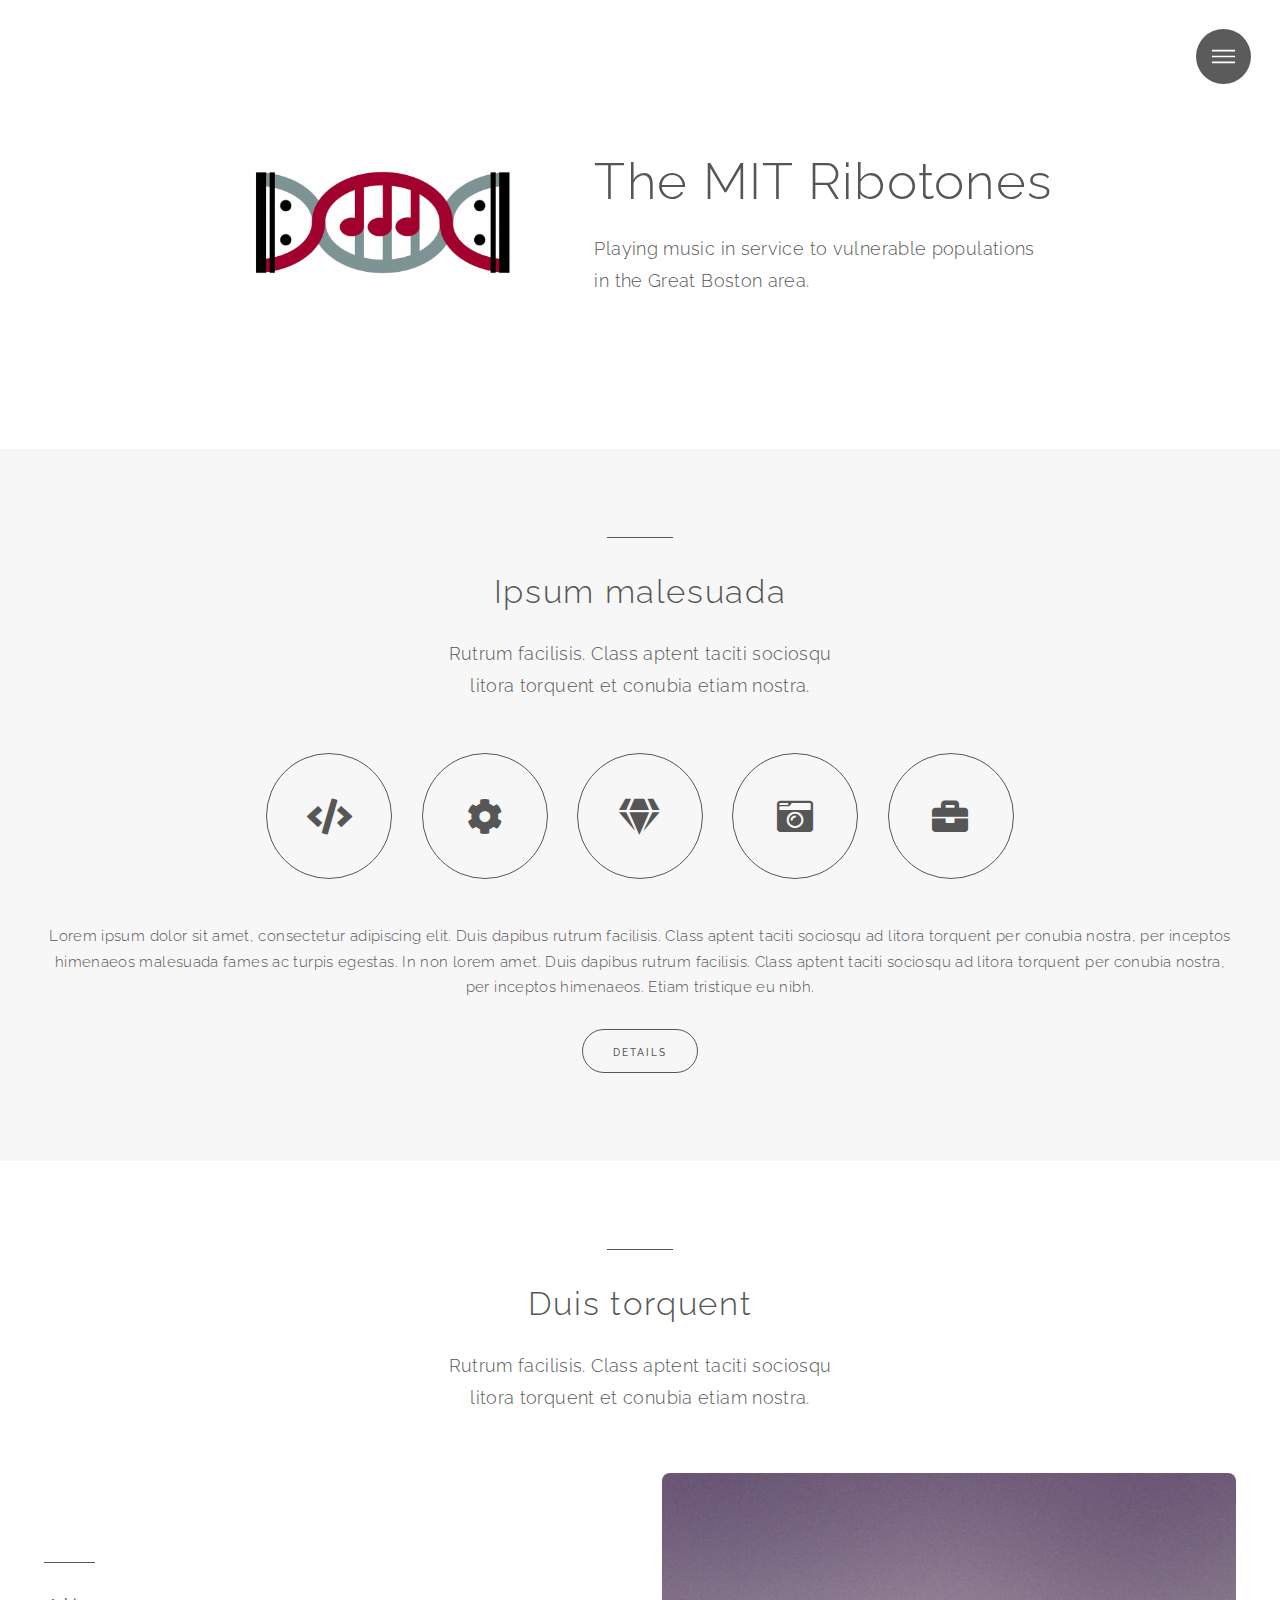
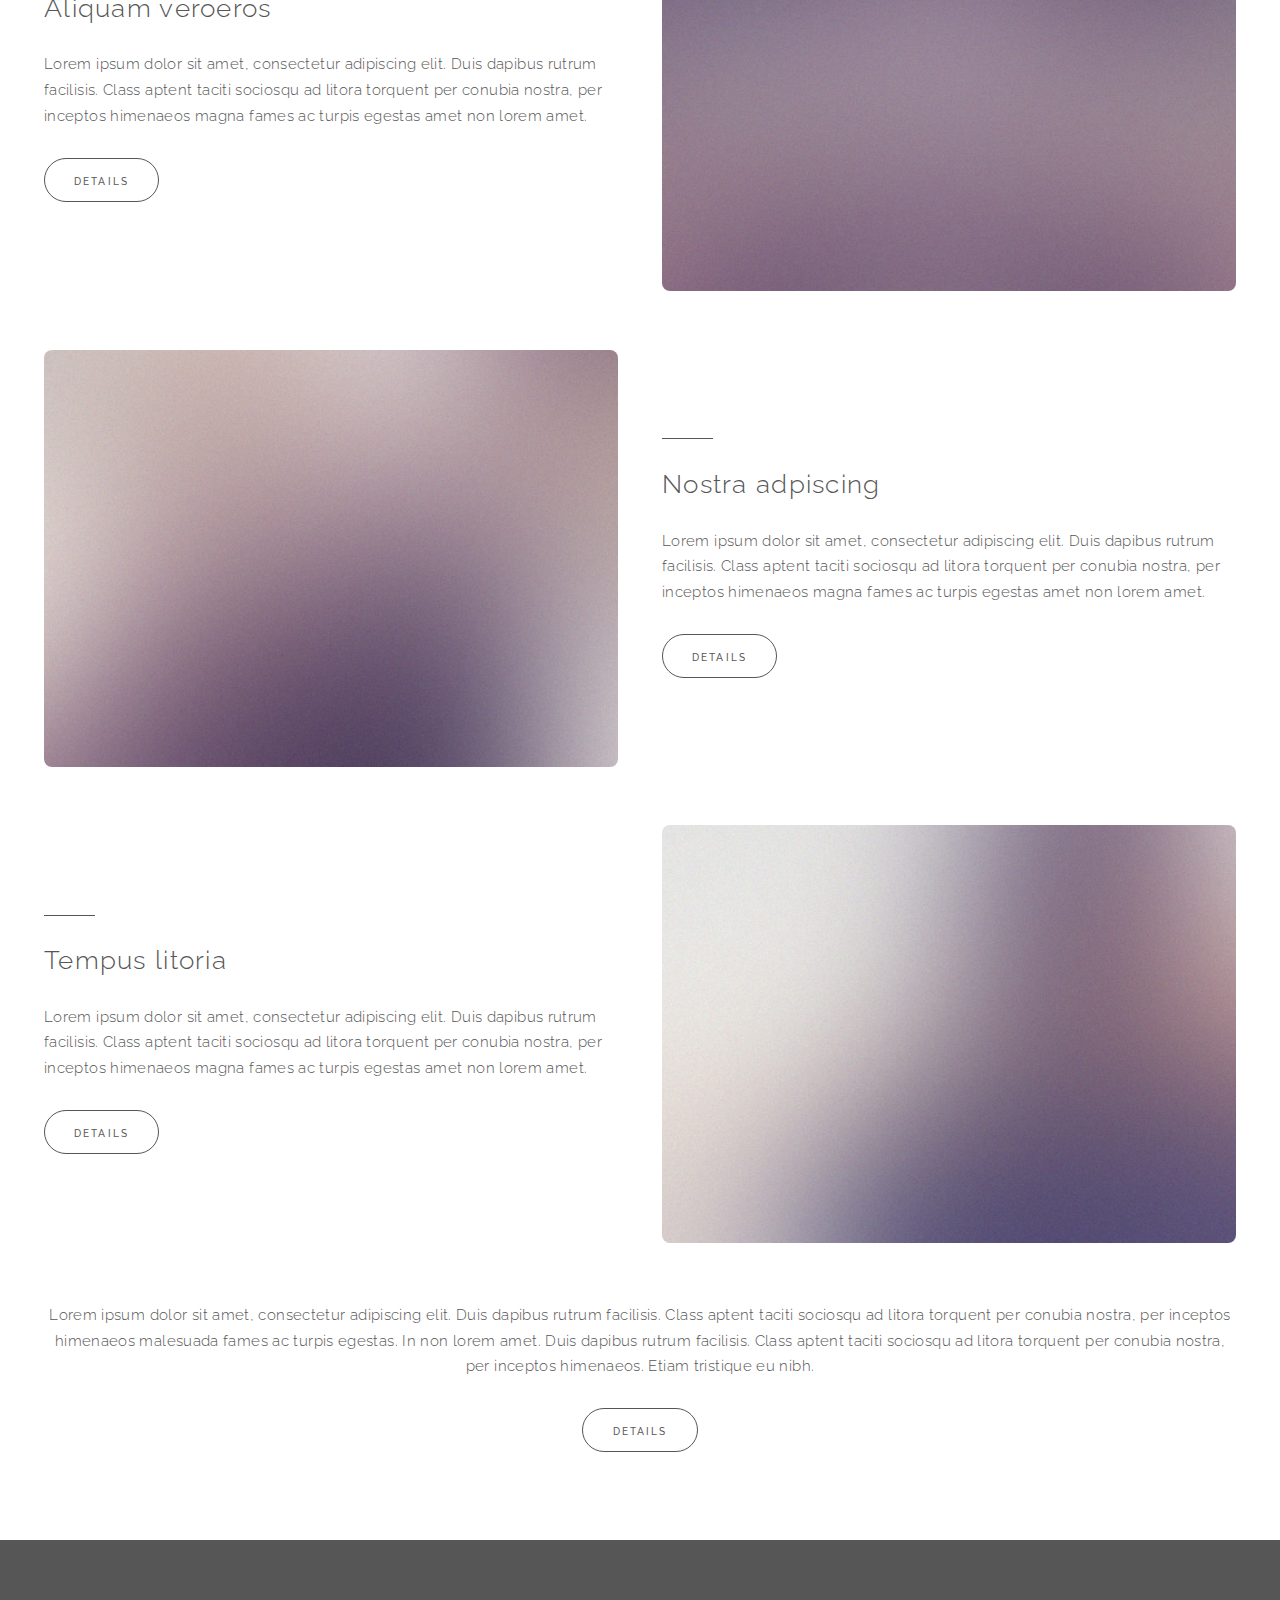
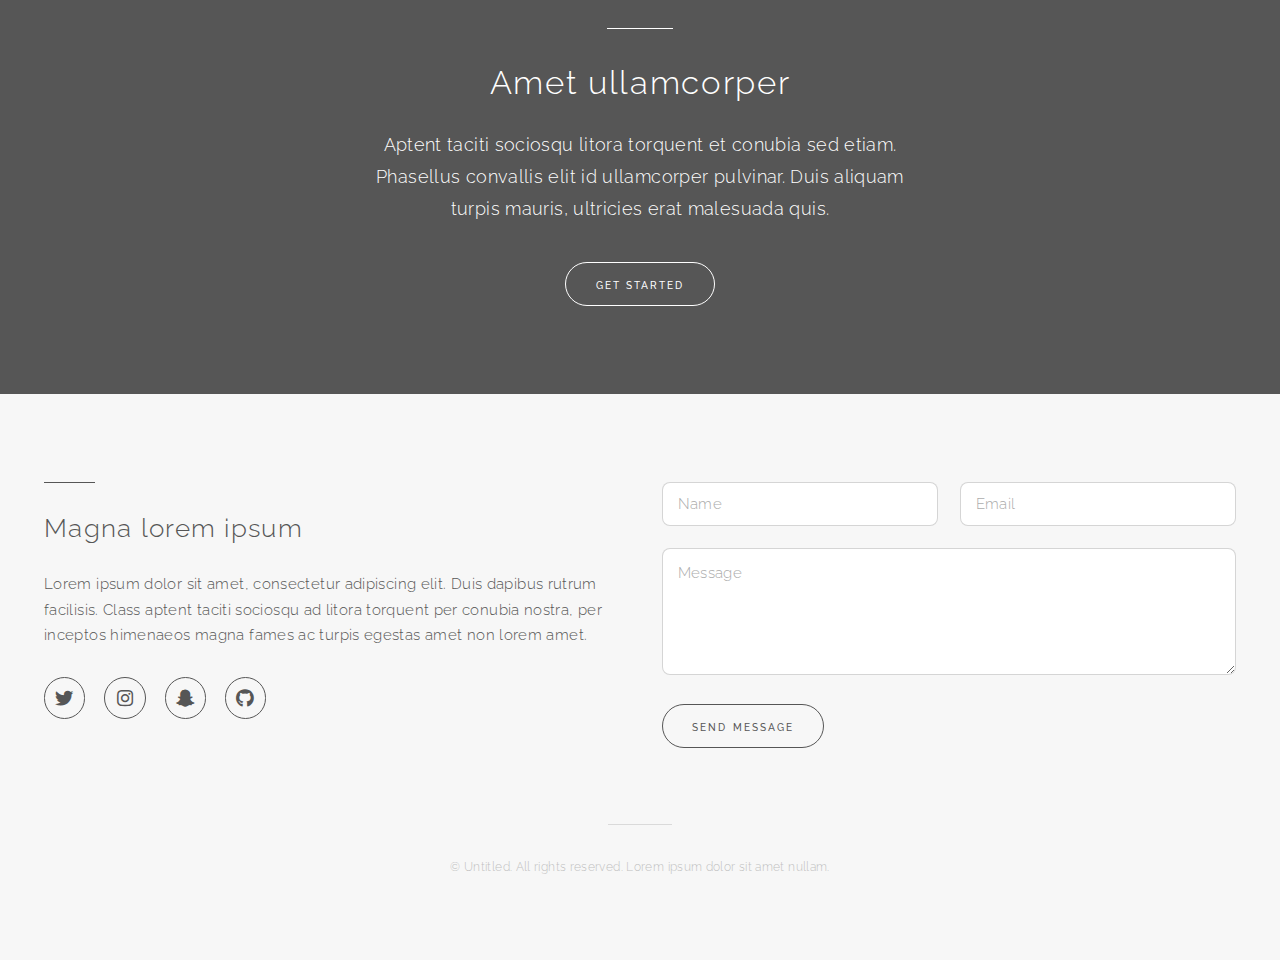
==== commit 6cf250f5: "Adding updated member images and index" ====
--- a/index.html
+++ b/index.html
@@ -44,11 +44,11 @@
 				<!-- Intro -->
 					<section id="intro" class="wrapper featured style1">
 						<div class="inner">
-							<span class="image"><img src="images/pic01.jpg" alt="" /></span>
+							<span class="image"><img src="images/ribotones_notext.png" alt="" /></span>
 							<div class="content">
 								<header>
-									<h1>MIT Ribotones</h1>
-									<p>Wawa!</p>
+									<h1>The MIT Ribotones</h1>
+									<p>Playing music in service to vulnerable populations <br> in the Great Boston area.</p>
 								</header>
 <!-- 								<footer>
 									<ul class="actions">
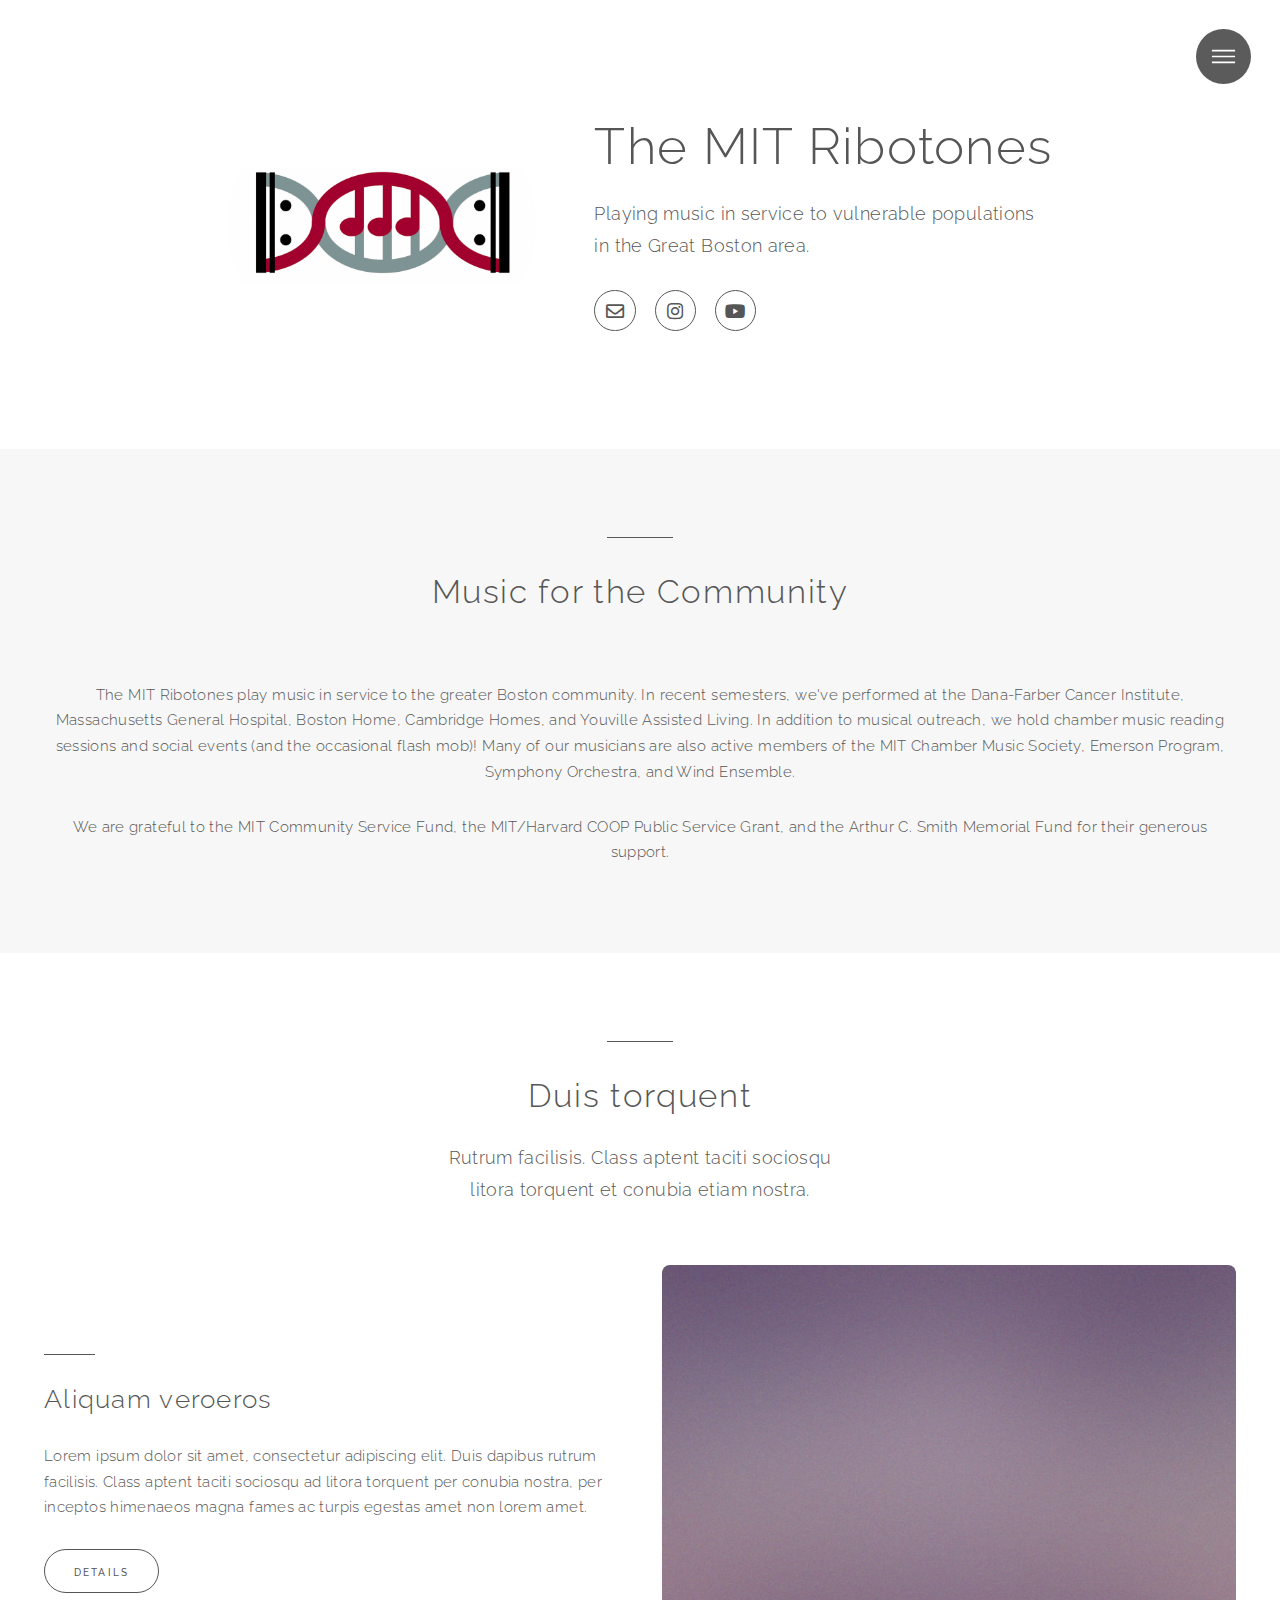
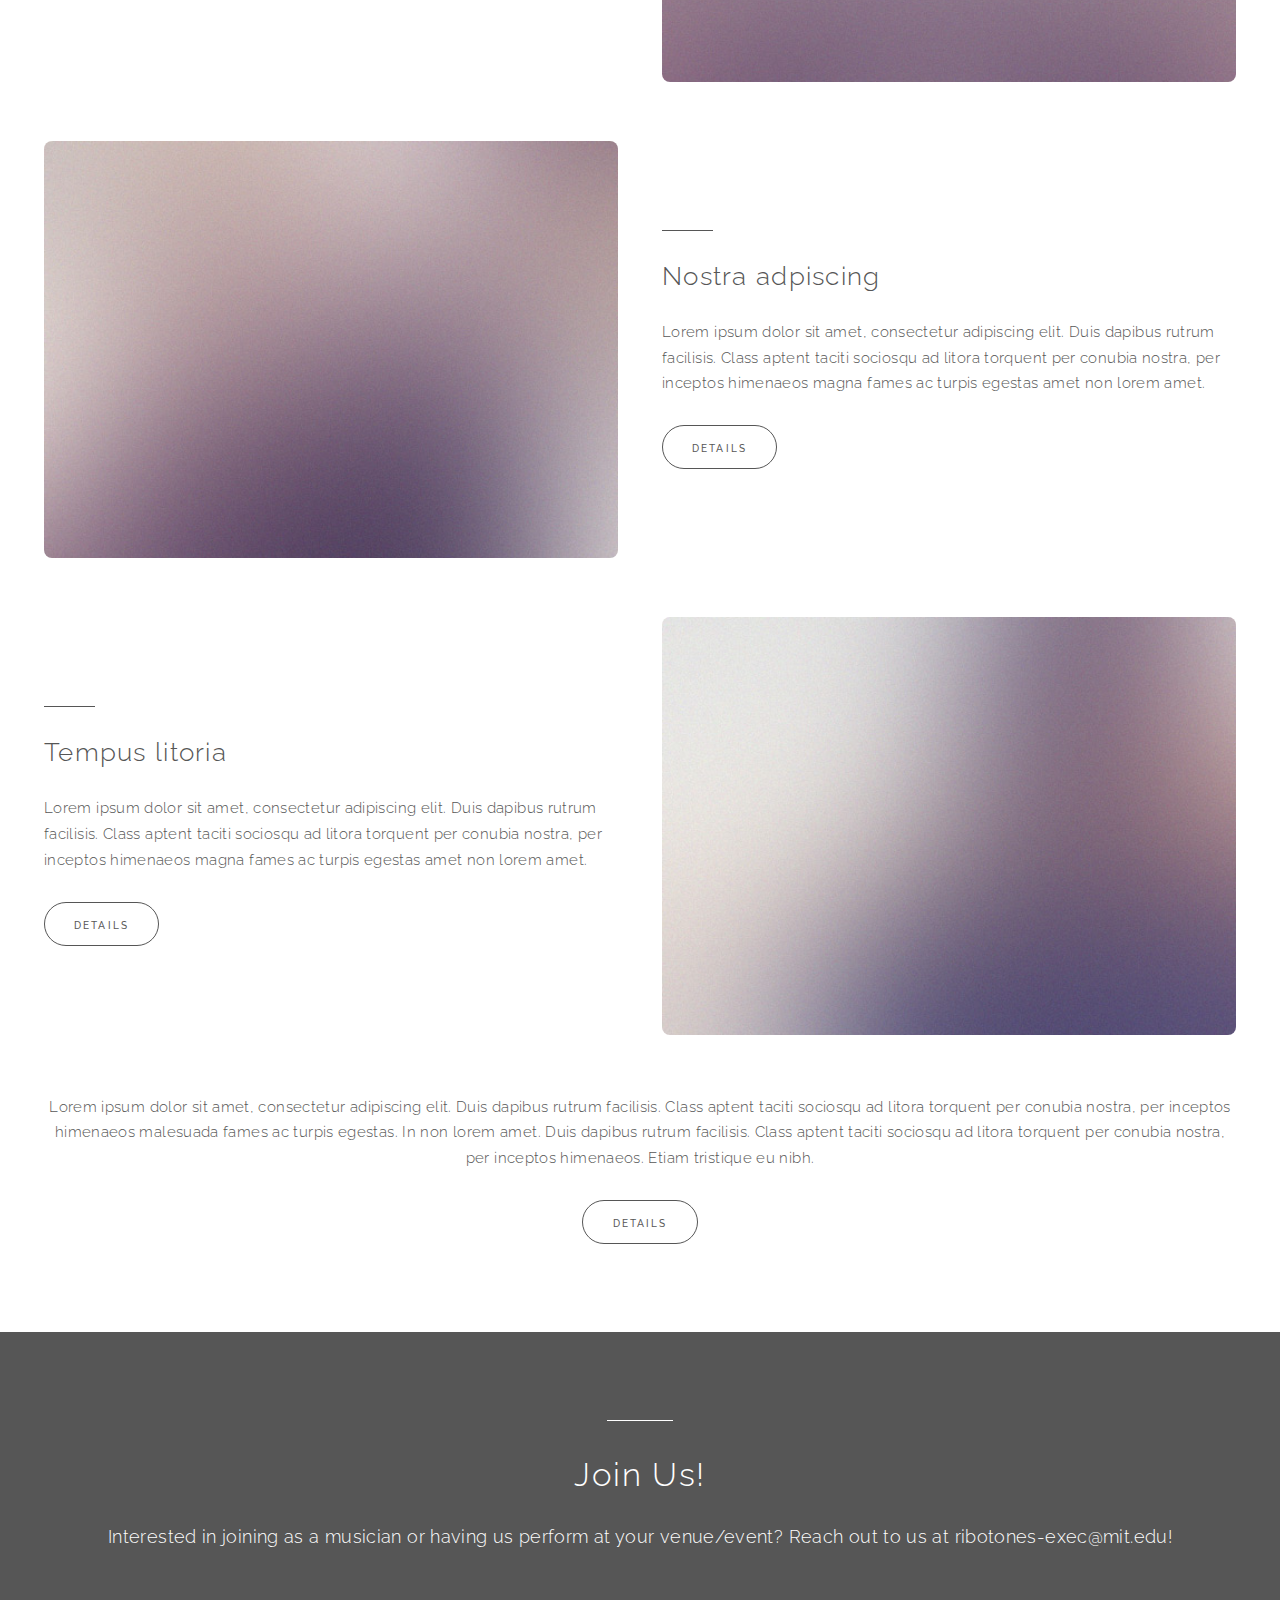
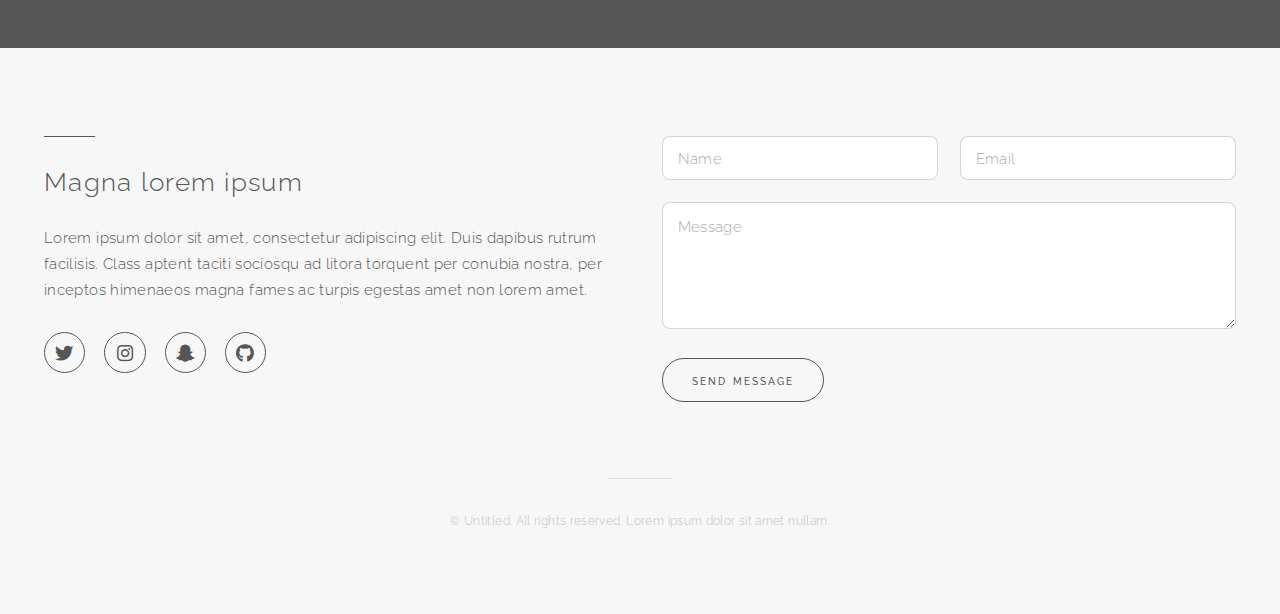
==== commit 39cca83b: "Some icons and front page content" ====
--- a/index.html
+++ b/index.html
@@ -6,7 +6,7 @@
 -->
 <html>
 	<head>
-		<title>Untitled</title>
+		<title>MIT Ribotones</title>
 		<meta charset="utf-8" />
 		<meta name="viewport" content="width=device-width, initial-scale=1, user-scalable=no" />
 		<link rel="stylesheet" href="assets/css/main.css" />
@@ -49,6 +49,11 @@
 								<header>
 									<h1>The MIT Ribotones</h1>
 									<p>Playing music in service to vulnerable populations <br> in the Great Boston area.</p>
+									<footer><ul class="icons">
+									<li><a href="#" class="icon fa-regular fa-envelope"><span class="label">Mail</span></a></li>
+									<li><a href="https://www.instagram.com/mit_ribotones" class="icon brands fa-instagram"><span class="label">Instagram</span></a></li>
+									<li><a href="https://www.youtube.com/channel/UCRGHQw59Ey-1i0WiyjpuvCw/" class="icon brands fa-youtube"><span class="label">Youtube</span></a></li>
+								</ul></footer>
 								</header>
 <!-- 								<footer>
 									<ul class="actions">
@@ -63,22 +68,24 @@
 					<section class="wrapper style2 special">
 						<div class="inner">
 							<header>
-								<h2>Ipsum malesuada</h2>
-								<p>Rutrum facilisis. Class aptent taciti sociosqu<br />
-								litora torquent et conubia etiam nostra.</p>
+								<h2>Music for the Community</h2>
+								<!-- <p>Rutrum facilisis. Class aptent taciti sociosqu<br />
+								litora torquent et conubia etiam nostra.</p> -->
 							</header>
-							<ul class="icons major style2">
+<!-- 							<ul class="icons major style2">
 								<li><span class="icon solid fa-code"><span class="label">Lorem</span></span></li><li>
 								<span class="icon solid fa-cog"><span class="label">Ipsum</span></span></li><li>
 								<span class="icon solid fa-gem"><span class="label">Dolor</span></span></li><li>
 								<span class="icon solid fa-camera-retro"><span class="label">Feugiat</span></span></li><li>
 								<span class="icon solid fa-briefcase"><span class="label">Tempus</span></span></li>
-							</ul>
-							<p>Lorem ipsum dolor sit amet, consectetur adipiscing elit. Duis dapibus rutrum facilisis. Class aptent taciti sociosqu ad litora torquent per conubia nostra, per inceptos himenaeos malesuada fames ac turpis egestas. In non lorem amet. Duis dapibus rutrum facilisis. Class aptent taciti sociosqu ad litora torquent per conubia nostra, per inceptos himenaeos. Etiam tristique eu nibh.</p>
+							</ul> -->
+							<span class="image main"><img src="images/group/group_2019.jpg" alt="" /></span>
+							<p>The MIT Ribotones play music in service to the greater Boston community. In recent semesters, we've performed at the Dana-Farber Cancer Institute, Massachusetts General Hospital, Boston Home, Cambridge Homes, and Youville Assisted Living. In addition to musical outreach, we hold chamber music reading sessions and social events (and the occasional flash mob)! Many of our musicians are also active members of the MIT Chamber Music Society, Emerson Program, Symphony Orchestra, and Wind Ensemble.</p>
 							<footer>
-								<ul class="actions special">
+								<!-- <ul class="actions special">
 									<li><a href="#" class="button">Details</a></li>
-								</ul>
+								</ul> -->
+								<p>We are grateful to the MIT Community Service Fund, the MIT/Harvard COOP Public Service Grant, and the Arthur C. Smith Memorial Fund for their generous support.</p>
 							</footer>
 						</div>
 					</section>
@@ -146,16 +153,14 @@
 					<section class="wrapper style3 special">
 						<div class="inner">
 							<header>
-								<h2>Amet ullamcorper</h2>
-								<p>Aptent taciti sociosqu litora torquent et conubia sed etiam.<br />
-								Phasellus convallis elit id ullamcorper pulvinar. Duis aliquam<br />
-								turpis mauris, ultricies erat malesuada quis.</p>
+								<h2>Join Us!</h2>
+								<p>Interested in joining as a musician or having us perform at your venue/event? Reach out to us at ribotones-exec@mit.edu!</p>
 							</header>
-							<footer>
+<!-- 							<footer>
 								<ul class="actions special">
 									<li><a href="#" class="button big">Get Started</a></li>
 								</ul>
-							</footer>
+							</footer> -->
 						</div>
 					</section>
 
--- a/assets/css/custom-styles.css
+++ b/assets/css/custom-styles.css
@@ -17,4 +17,13 @@
 .members > .row.gtr-uniform {
 	padding-top: 0em;
 	margin-top: 0em;
-}+}
+
+/* Alumni hidden on page load */
+.alum {
+	display: none;
+}
+
+.icon.fa-regular:before {
+			font-family: 'Font Awesome 5 Free';
+		}
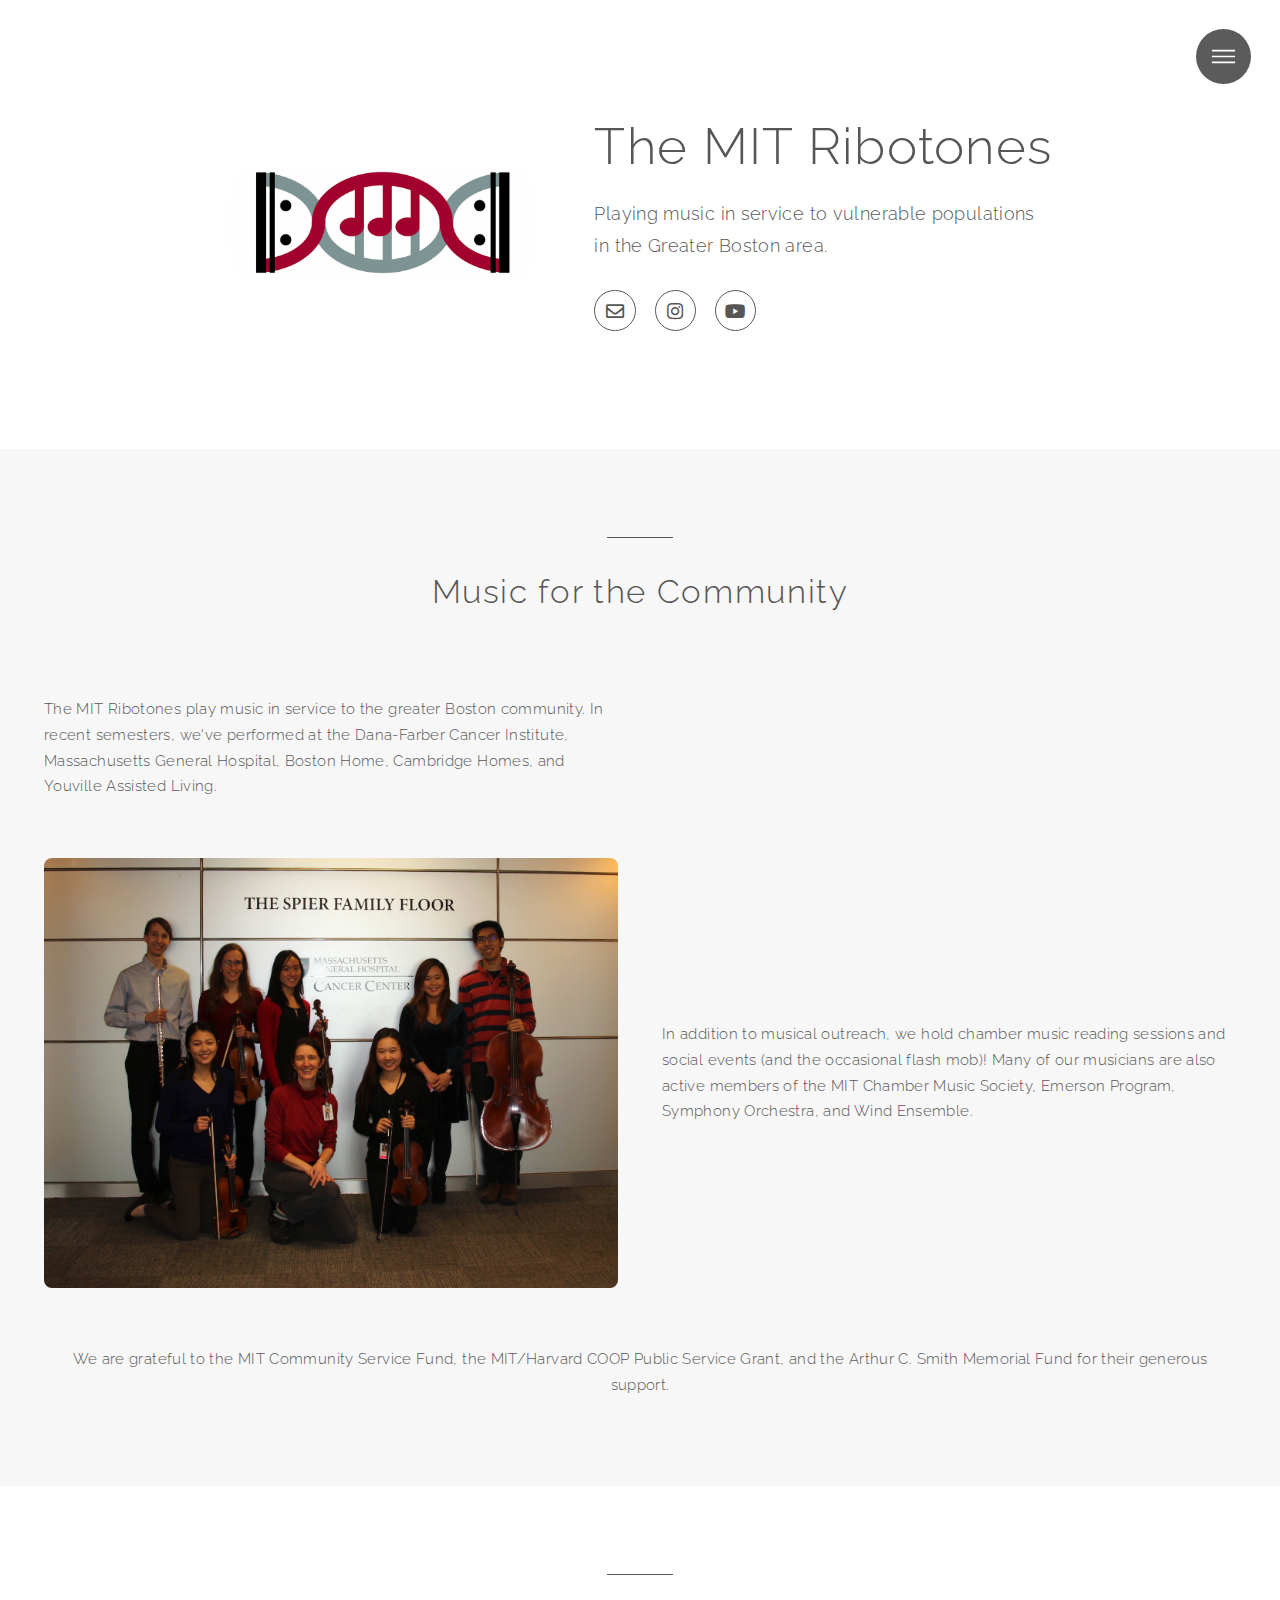
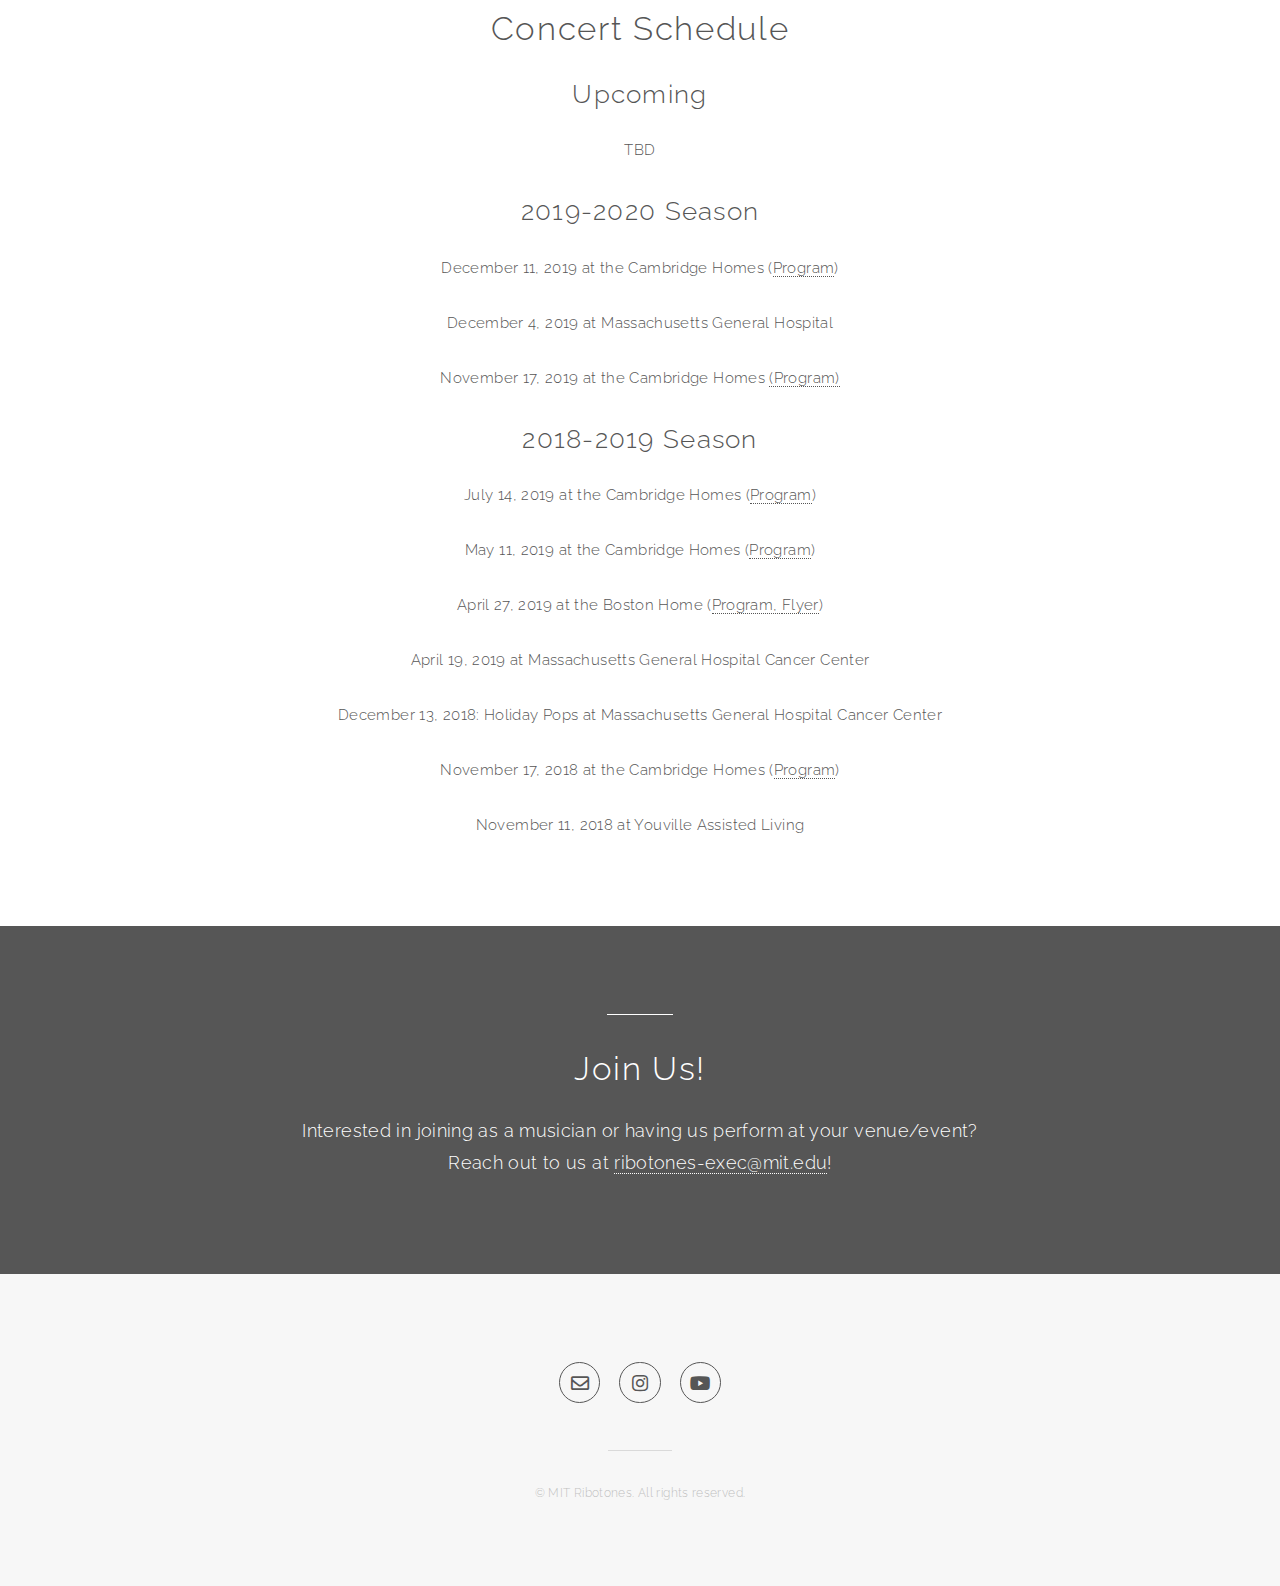
==== commit 5e72bc59: "Adding all the front content" ====
--- a/index.html
+++ b/index.html
@@ -28,9 +28,9 @@
 				<h2>Menu</h2>
 				<ul class="links">
 					<li><a href="index.html">Home</a></li>
+					<li><a href="members.html">Members</a></li>
 					<li><a href="gallery.html">Gallery</a></li>
-					<li><a href="members.html">Members</a></li>
-					<li><a href="elements.html">Elements</a></li>
+<!-- 					<li><a href="elements.html">Elements</a></li> -->
 				</ul>
 <!-- 				<ul class="actions stacked">
 					<li><a href="#" class="button fit primary">Get Started</a></li>
@@ -48,9 +48,9 @@
 							<div class="content">
 								<header>
 									<h1>The MIT Ribotones</h1>
-									<p>Playing music in service to vulnerable populations <br> in the Great Boston area.</p>
+									<p>Playing music in service to vulnerable populations <br> in the Greater Boston area.</p>
 									<footer><ul class="icons">
-									<li><a href="#" class="icon fa-regular fa-envelope"><span class="label">Mail</span></a></li>
+									<li><a href="mailto:ribotones-exec@mit.edu" class="icon fa-regular fa-envelope"><span class="label">Mail</span></a></li>
 									<li><a href="https://www.instagram.com/mit_ribotones" class="icon brands fa-instagram"><span class="label">Instagram</span></a></li>
 									<li><a href="https://www.youtube.com/channel/UCRGHQw59Ey-1i0WiyjpuvCw/" class="icon brands fa-youtube"><span class="label">Youtube</span></a></li>
 								</ul></footer>
@@ -80,7 +80,29 @@
 								<span class="icon solid fa-briefcase"><span class="label">Tempus</span></span></li>
 							</ul> -->
 							<span class="image main"><img src="images/group/group_2019.jpg" alt="" /></span>
-							<p>The MIT Ribotones play music in service to the greater Boston community. In recent semesters, we've performed at the Dana-Farber Cancer Institute, Massachusetts General Hospital, Boston Home, Cambridge Homes, and Youville Assisted Living. In addition to musical outreach, we hold chamber music reading sessions and social events (and the occasional flash mob)! Many of our musicians are also active members of the MIT Chamber Music Society, Emerson Program, Symphony Orchestra, and Wind Ensemble.</p>
+<!-- 							<p>
+								<span class="image left"><img src="gallery/group2.jpg" alt="" /></span>
+								The MIT Ribotones play music in service to the greater Boston community. In recent semesters, we've performed at the Dana-Farber Cancer Institute, Massachusetts General Hospital, Boston Home, Cambridge Homes, and Youville Assisted Living. 
+							</p>
+							<div style="clear: both"></div>
+							<p>
+								<span class="image right"><img src="gallery/play1.jpg" alt="" /></span>
+								In addition to musical outreach, we hold chamber music reading sessions and social events (and the occasional flash mob)! Many of our musicians are also active members of the MIT Chamber Music Society, Emerson Program, Symphony Orchestra, and Wind Ensemble.
+							</p>
+							<div style="clear: both"></div> -->
+							<section class="spotlight">
+								<span class="image"><img src="gallery/play1.jpg" alt="" /></span>
+								<div class="content">
+									<p>The MIT Ribotones play music in service to the greater Boston community. In recent semesters, we've performed at the Dana-Farber Cancer Institute, Massachusetts General Hospital, Boston Home, Cambridge Homes, and Youville Assisted Living.</p>
+								</div>
+							</section>
+							<section class="spotlight">
+								<span class="image"><img src="gallery/group2.jpg" alt="" /></span>
+								<div class="content">
+									<p>In addition to musical outreach, we hold chamber music reading sessions and social events (and the occasional flash mob)! Many of our musicians are also active members of the MIT Chamber Music Society, Emerson Program, Symphony Orchestra, and Wind Ensemble.</p>
+								</div>
+							</section>
+<!-- 							<p>The MIT Ribotones play music in service to the greater Boston community. In recent semesters, we've performed at the Dana-Farber Cancer Institute, Massachusetts General Hospital, Boston Home, Cambridge Homes, and Youville Assisted Living.</p> -->
 							<footer>
 								<!-- <ul class="actions special">
 									<li><a href="#" class="button">Details</a></li>
@@ -94,11 +116,9 @@
 					<section class="wrapper style1 special">
 						<div class="inner">
 							<header>
-								<h2>Duis torquent</h2>
-								<p>Rutrum facilisis. Class aptent taciti sociosqu<br />
-								litora torquent et conubia etiam nostra.</p>
+								<h2>Concert Schedule</h2>
 							</header>
-							<section class="spotlight">
+							<!-- <section class="spotlight">
 								<span class="image"><img src="images/pic02.jpg" alt="" /></span>
 								<div class="content">
 									<header>
@@ -139,13 +159,27 @@
 										</ul>
 									</footer>
 								</div>
-							</section>
-							<p>Lorem ipsum dolor sit amet, consectetur adipiscing elit. Duis dapibus rutrum facilisis. Class aptent taciti sociosqu ad litora torquent per conubia nostra, per inceptos himenaeos malesuada fames ac turpis egestas. In non lorem amet. Duis dapibus rutrum facilisis. Class aptent taciti sociosqu ad litora torquent per conubia nostra, per inceptos himenaeos. Etiam tristique eu nibh.</p>
-							<footer>
+							</section> -->
+							<h3>Upcoming</h3>
+							<p>TBD</p>
+							<h3>2019-2020 Season</h3>
+							<p>December 11, 2019 at the Cambridge Homes (<a href="documents/CambridgeHomes_1207.pdf">Program</a>)</p>
+							<p>December 4, 2019 at Massachusetts General Hospital</p>
+							<p>November 17, 2019 at the Cambridge Homes <a href="documents/CambridgeHomesFall2019.pdf">(Program)</a></p>
+							<h3>2018-2019 Season</h3>
+							<p>July 14, 2019 at the Cambridge Homes (<a href="documents/cambridge_homes_summer_2019.pdf">Program</a>)</p>
+							<p>May 11, 2019 at the Cambridge Homes (<a href="documents/cambridge_homes_spring_2019.pdf">Program</a>)</p>
+							<p>April 27, 2019 at the Boston Home (<a href="documents/boston_home_spring_2019.pdf">Program, </a><a href="documents/boston_home_spring_2019_flyer.pdf">Flyer</a>)</p>
+							<p>April 19, 2019 at Massachusetts General Hospital Cancer Center</p>
+							<p>December 13, 2018: Holiday Pops at Massachusetts General Hospital Cancer Center</p>
+							<p>November 17, 2018 at the Cambridge Homes (<a href="documents/cambridge_homes_2018.pdf">Program</a>)</p>
+							<p>November 11, 2018 at Youville Assisted Living</p>
+							
+<!-- 							<footer>
 								<ul class="actions special">
 									<li><a href="#" class="button">Details</a></li>
 								</ul>
-							</footer>
+							</footer> -->
 						</div>
 					</section>
 
@@ -154,7 +188,7 @@
 						<div class="inner">
 							<header>
 								<h2>Join Us!</h2>
-								<p>Interested in joining as a musician or having us perform at your venue/event? Reach out to us at ribotones-exec@mit.edu!</p>
+								<p>Interested in joining as a musician or having us perform at your venue/event? <br>Reach out to us at <a href="mailto:ribotones-exec@mit.edu">ribotones-exec@mit.edu</a>!</p>
 							</header>
 <!-- 							<footer>
 								<ul class="actions special">
@@ -165,9 +199,14 @@
 					</section>
 
 				<!-- Footer -->
-					<section id="footer" class="wrapper split style2">
-						<div class="inner">
-							<section>
+					<section id="footer" class="wrapper special style2">
+						<div class="inner">
+							<ul class="icons">
+									<li><a href="mailto:ribotones-exec@mit.edu" class="icon fa-regular fa-envelope"><span class="label">Mail</span></a></li>
+									<li><a href="https://www.instagram.com/mit_ribotones" class="icon brands fa-instagram"><span class="label">Instagram</span></a></li>
+									<li><a href="https://www.youtube.com/channel/UCRGHQw59Ey-1i0WiyjpuvCw/" class="icon brands fa-youtube"><span class="label">Youtube</span></a></li>
+								</ul>
+							<!-- section>
 								<header>
 									<h3>Magna lorem ipsum</h3>
 								</header>
@@ -190,10 +229,10 @@
 										<li><input type="submit" value="Send Message" /></li>
 									</ul>
 								</form>
-							</section>
+							</section> -->
 						</div>
 						<div class="copyright">
-							<p>&copy; Untitled. All rights reserved. Lorem ipsum dolor sit amet nullam.</p>
+							<p>&copy; MIT Ribotones. All rights reserved.</p>
 						</div>
 					</section>
 
--- a/assets/css/custom-styles.css
+++ b/assets/css/custom-styles.css
@@ -22,8 +22,4 @@
 /* Alumni hidden on page load */
 .alum {
 	display: none;
-}
-
-.icon.fa-regular:before {
-			font-family: 'Font Awesome 5 Free';
-		}
+}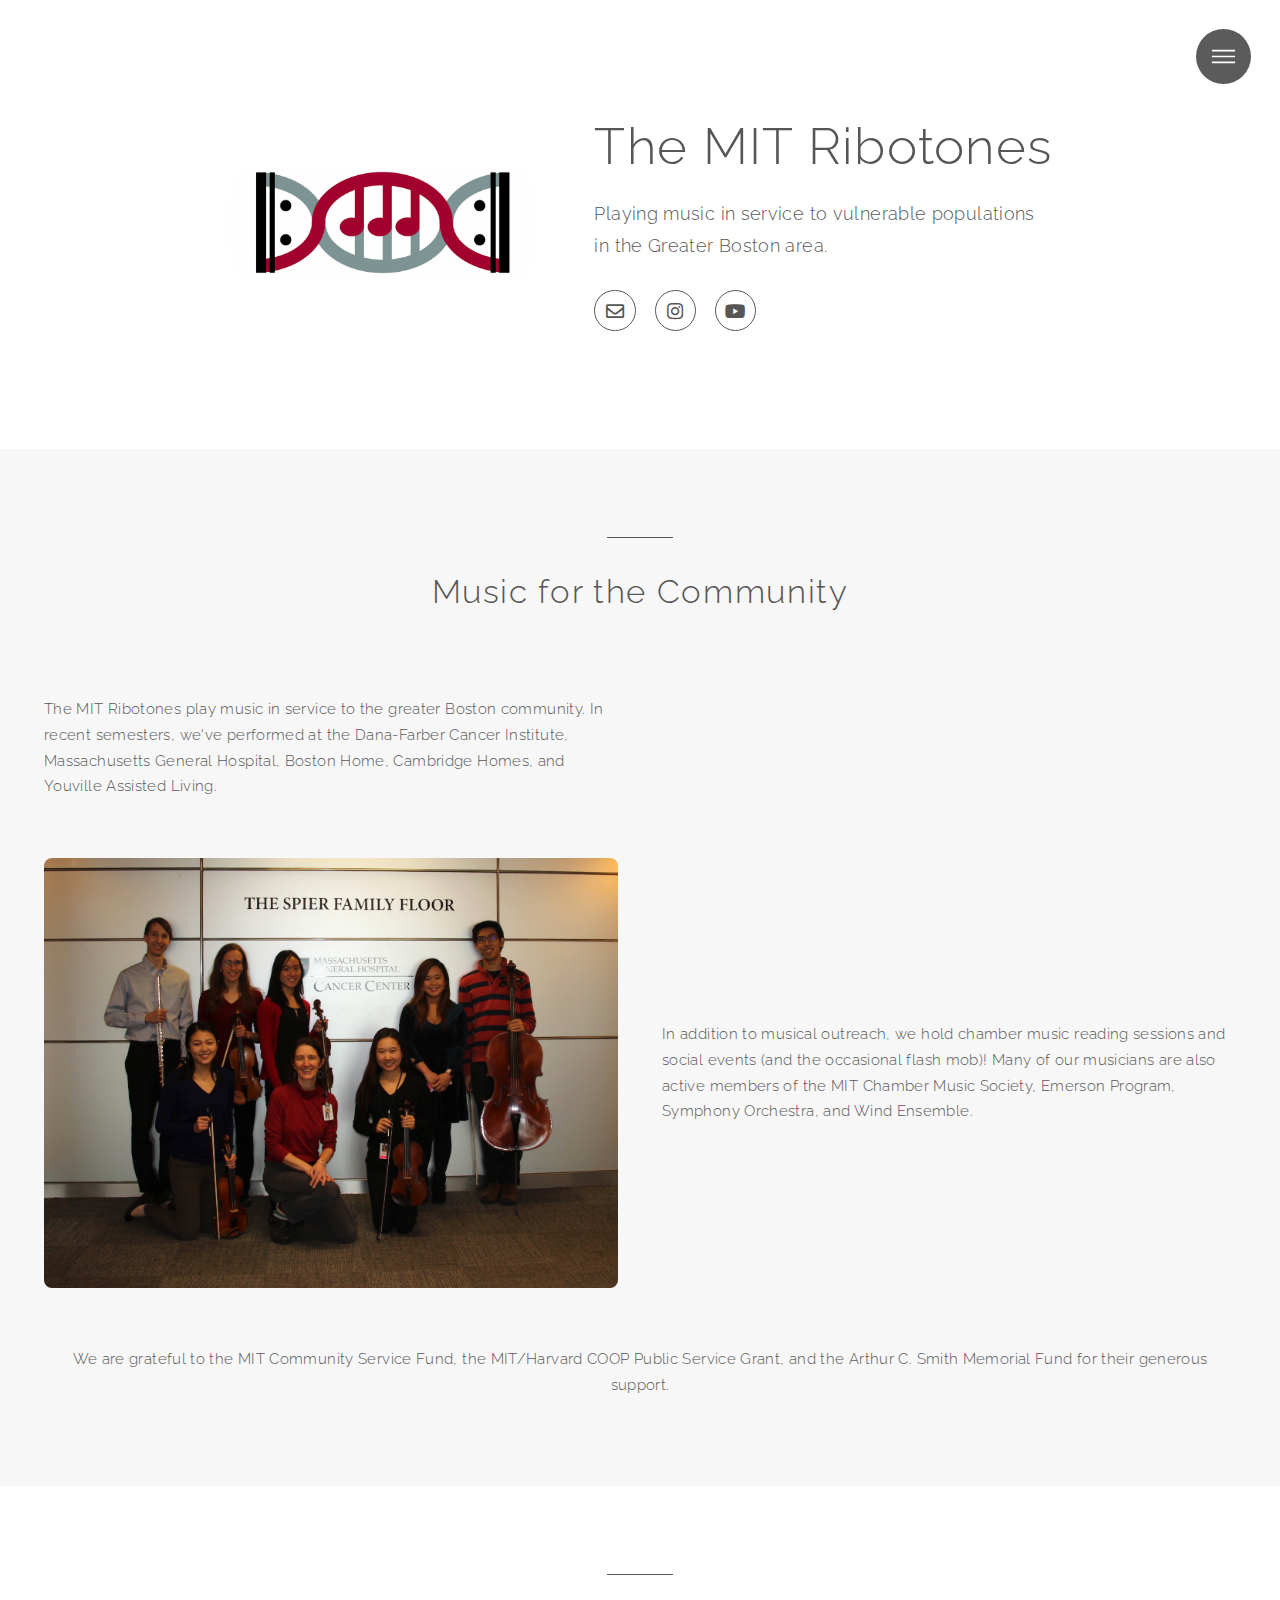
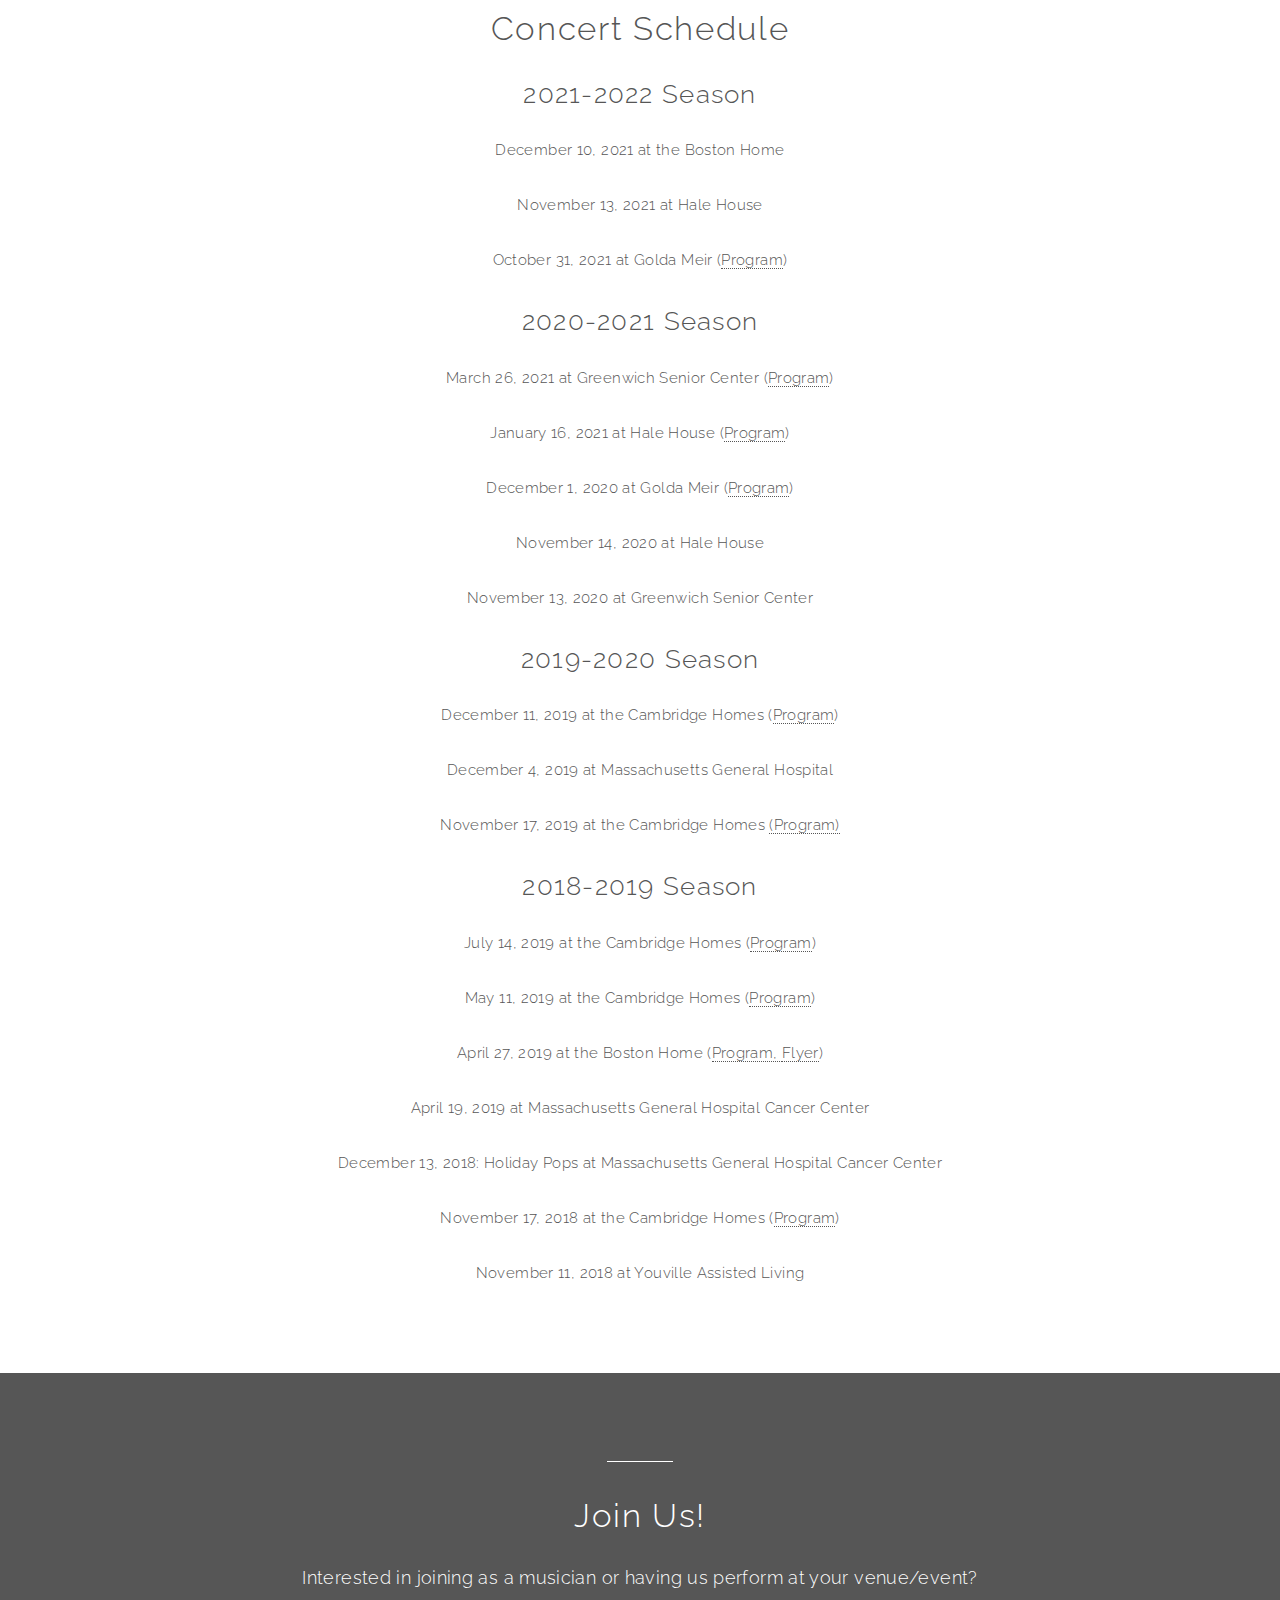
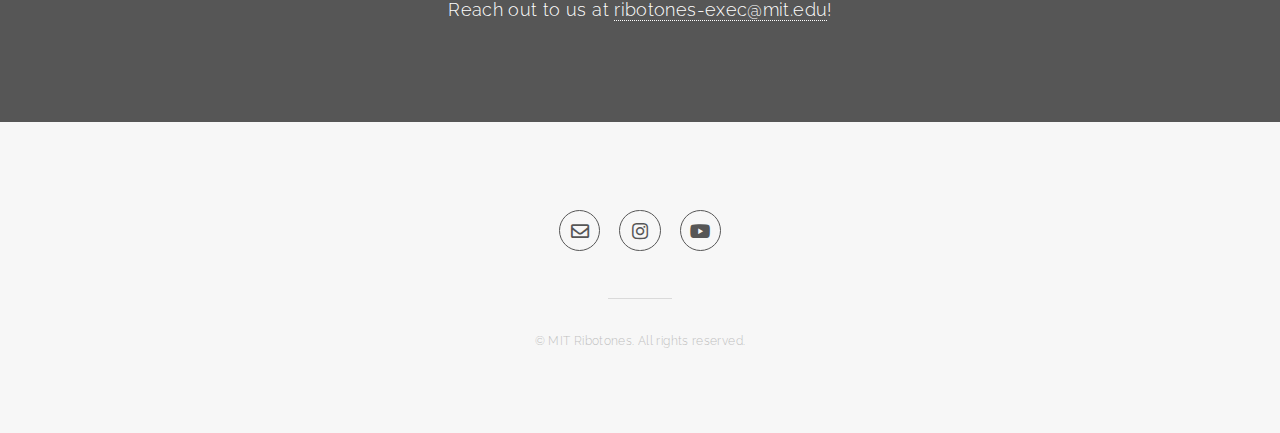
==== commit 3427982f: "Adding some programs from 2020-2021" ====
--- a/index.html
+++ b/index.html
@@ -160,8 +160,16 @@
 									</footer>
 								</div>
 							</section> -->
-							<h3>Upcoming</h3>
-							<p>TBD</p>
+							<h3>2021-2022 Season</h3>
+							<p>December 10, 2021 at the Boston Home</p>
+							<p>November 13, 2021 at Hale House</p>
+							<p>October 31, 2021 at Golda Meir (<a href="documents/goldameir_fall_2021.pdf">Program</a>)</p>
+							<h3>2020-2021 Season</h3>
+							<p>March 26, 2021 at Greenwich Senior Center (<a href="documents/greenwich_spring_2021.pdf">Program</a>)</p> 
+							<p>January 16, 2021 at Hale House (<a href="documents/halehouse_spring_2021.pdf">Program</a>)</p>
+							<p>December 1, 2020 at Golda Meir (<a href="documents/program_fall_2020.pdf">Program</a>)</p>
+							<p>November 14, 2020 at Hale House</p>
+							<p>November 13, 2020 at Greenwich Senior Center</p>
 							<h3>2019-2020 Season</h3>
 							<p>December 11, 2019 at the Cambridge Homes (<a href="documents/CambridgeHomes_1207.pdf">Program</a>)</p>
 							<p>December 4, 2019 at Massachusetts General Hospital</p>
--- a/assets/css/custom-styles.css
+++ b/assets/css/custom-styles.css
@@ -22,4 +22,8 @@
 /* Alumni hidden on page load */
 .alum {
 	display: none;
-}+}
+
+.icon.fa-regular:before {
+			font-family: 'Font Awesome 5 Free';
+		}
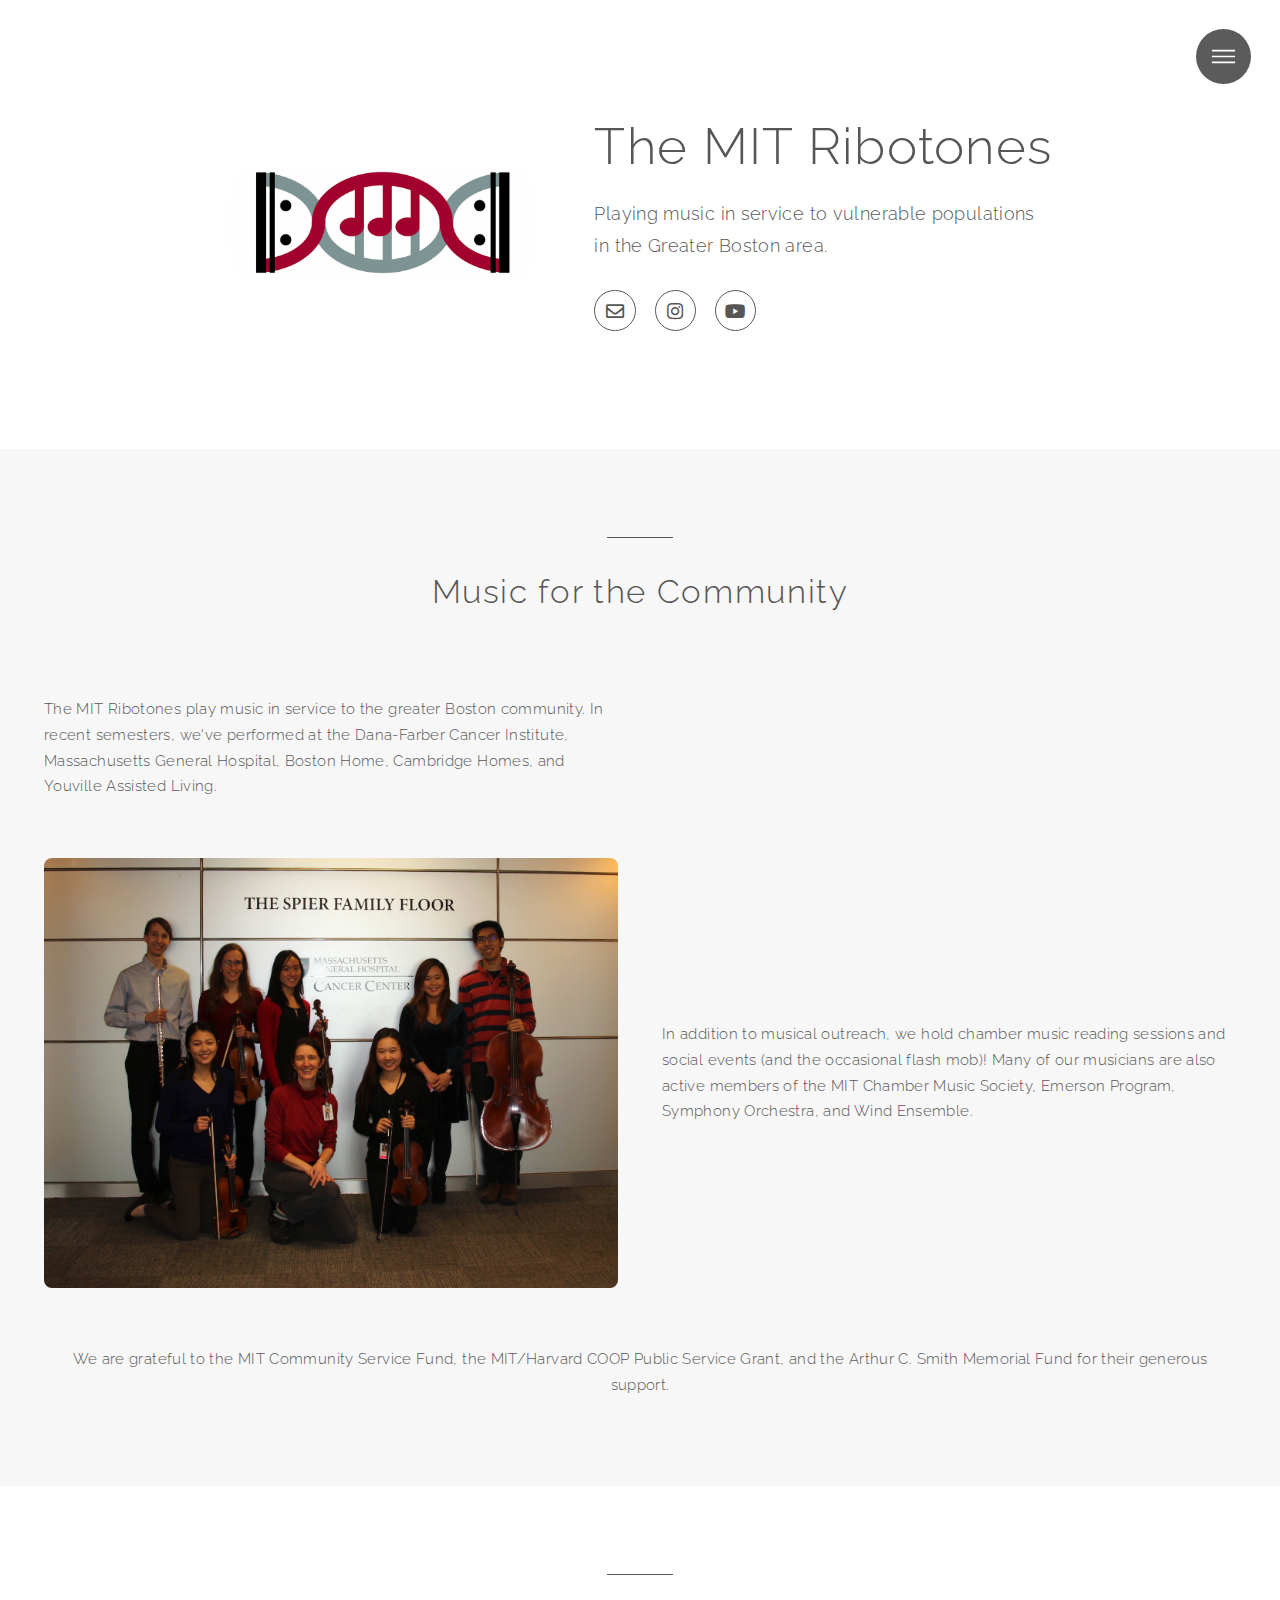
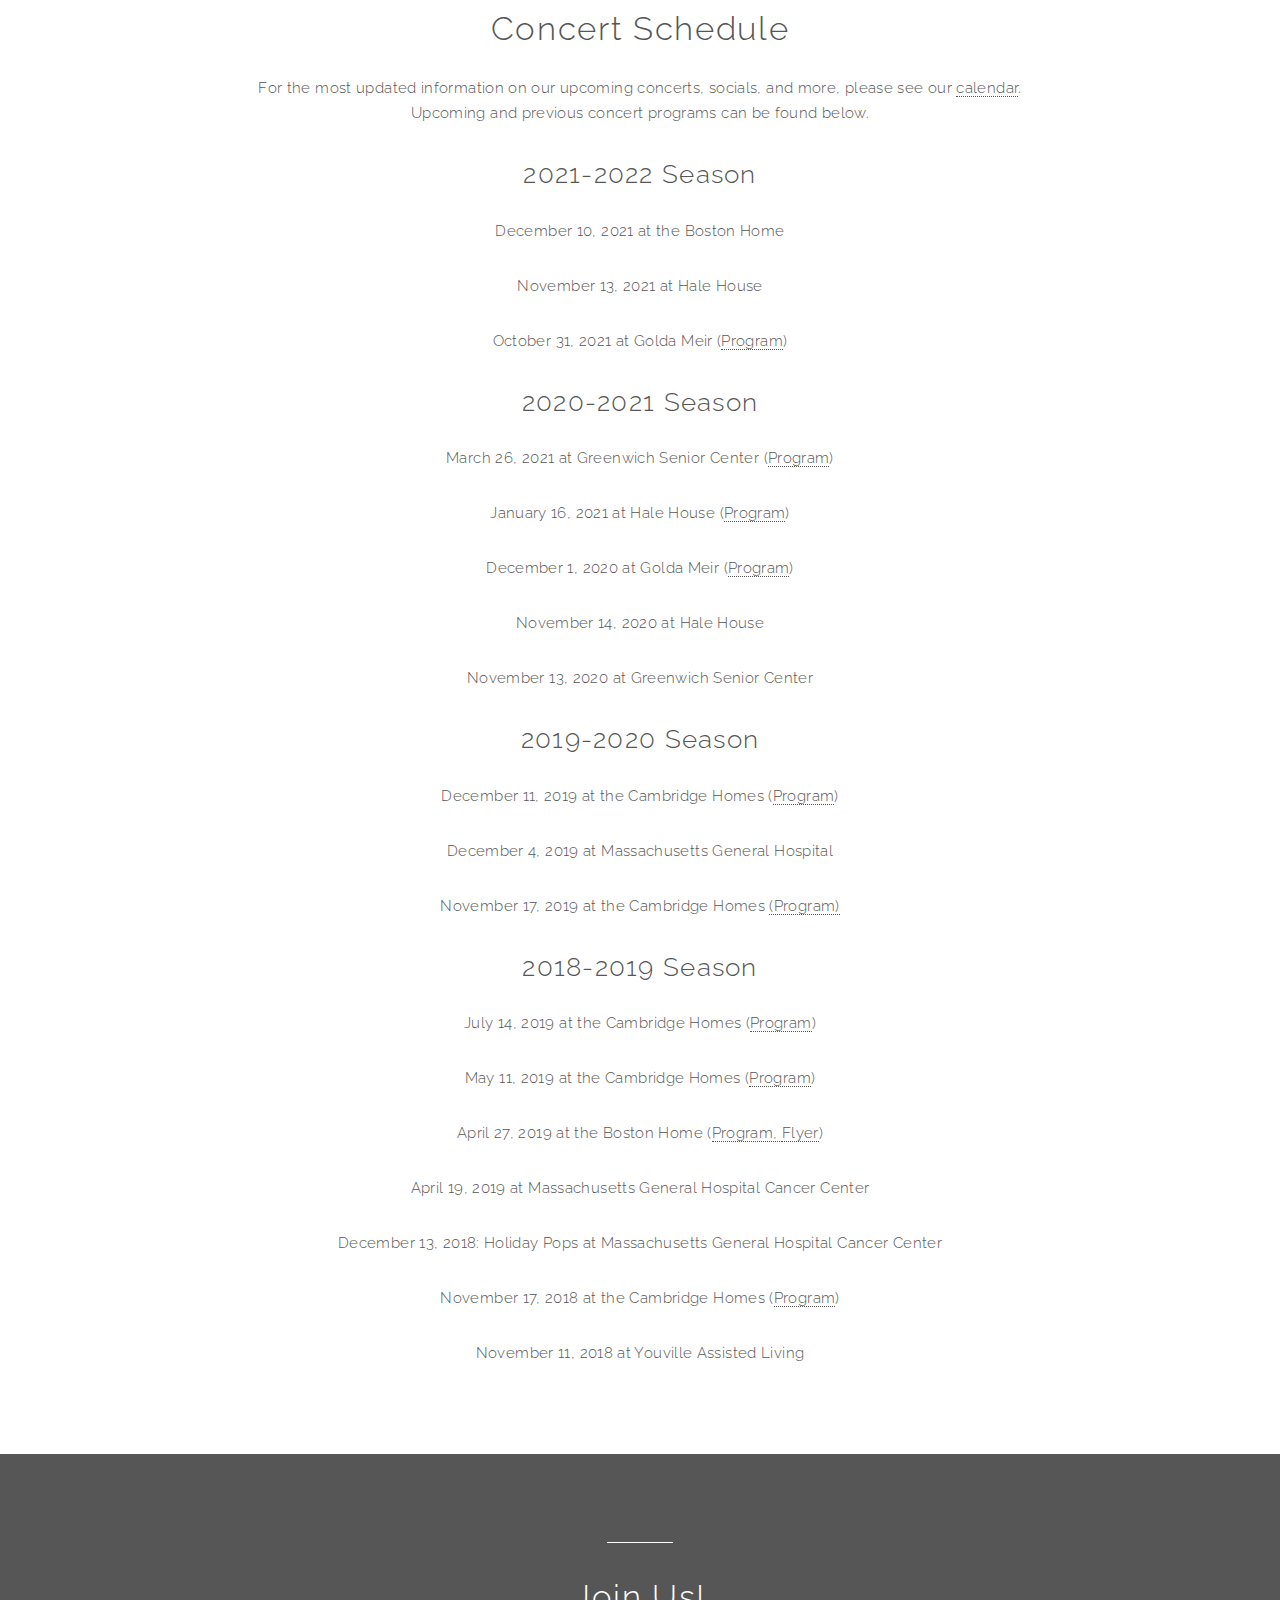
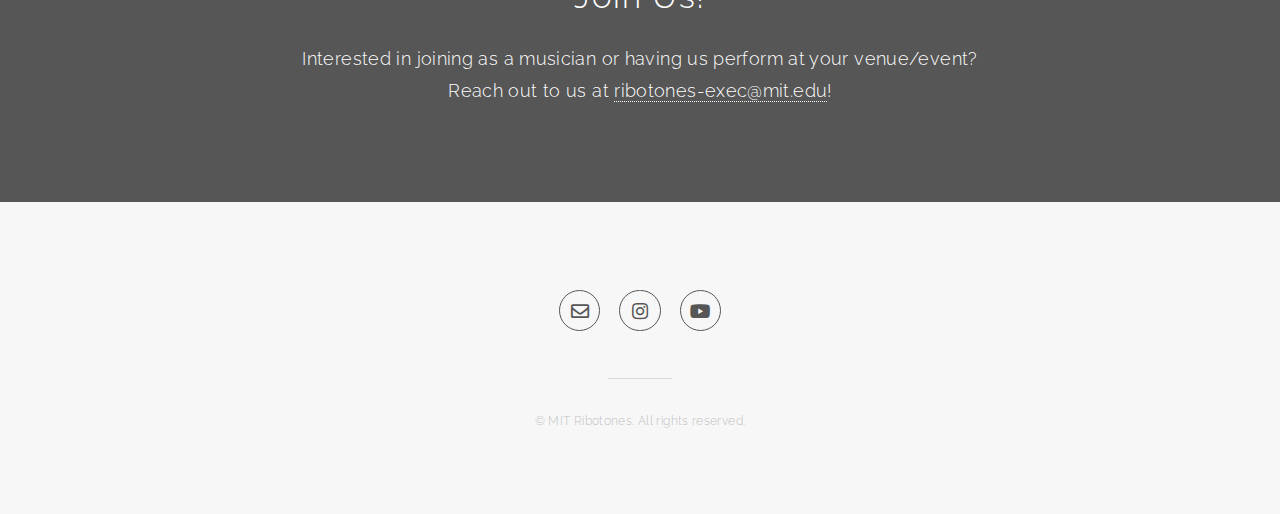
==== commit 8540cb54: "Adding calendar" ====
--- a/index.html
+++ b/index.html
@@ -30,6 +30,7 @@
 					<li><a href="index.html">Home</a></li>
 					<li><a href="members.html">Members</a></li>
 					<li><a href="gallery.html">Gallery</a></li>
+					<li><a href="events.html">Events</a></li>
 <!-- 					<li><a href="elements.html">Elements</a></li> -->
 				</ul>
 <!-- 				<ul class="actions stacked">
@@ -160,6 +161,7 @@
 									</footer>
 								</div>
 							</section> -->
+							<p>For the most updated information on our upcoming concerts, socials, and more, please see our <a href="events.html">calendar</a>. <br>Upcoming and previous concert programs can be found below.</p>
 							<h3>2021-2022 Season</h3>
 							<p>December 10, 2021 at the Boston Home</p>
 							<p>November 13, 2021 at Hale House</p>
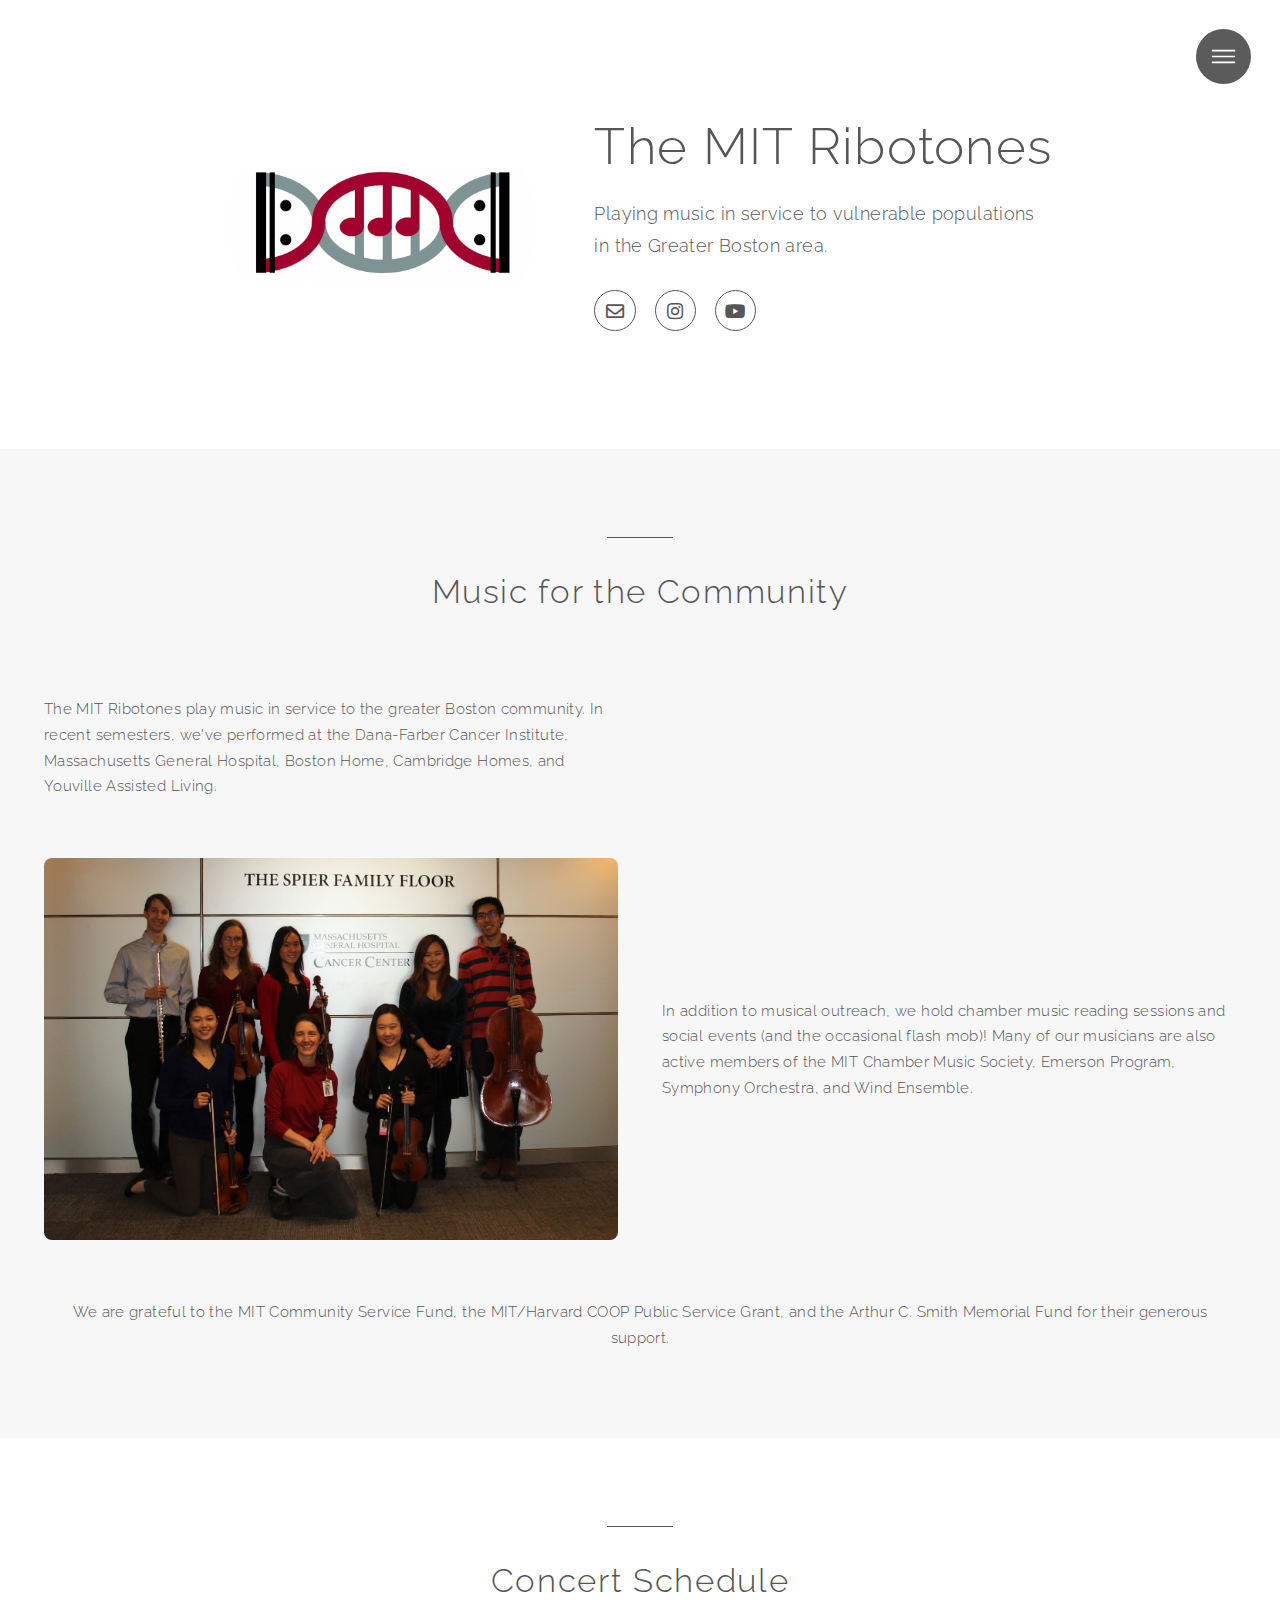
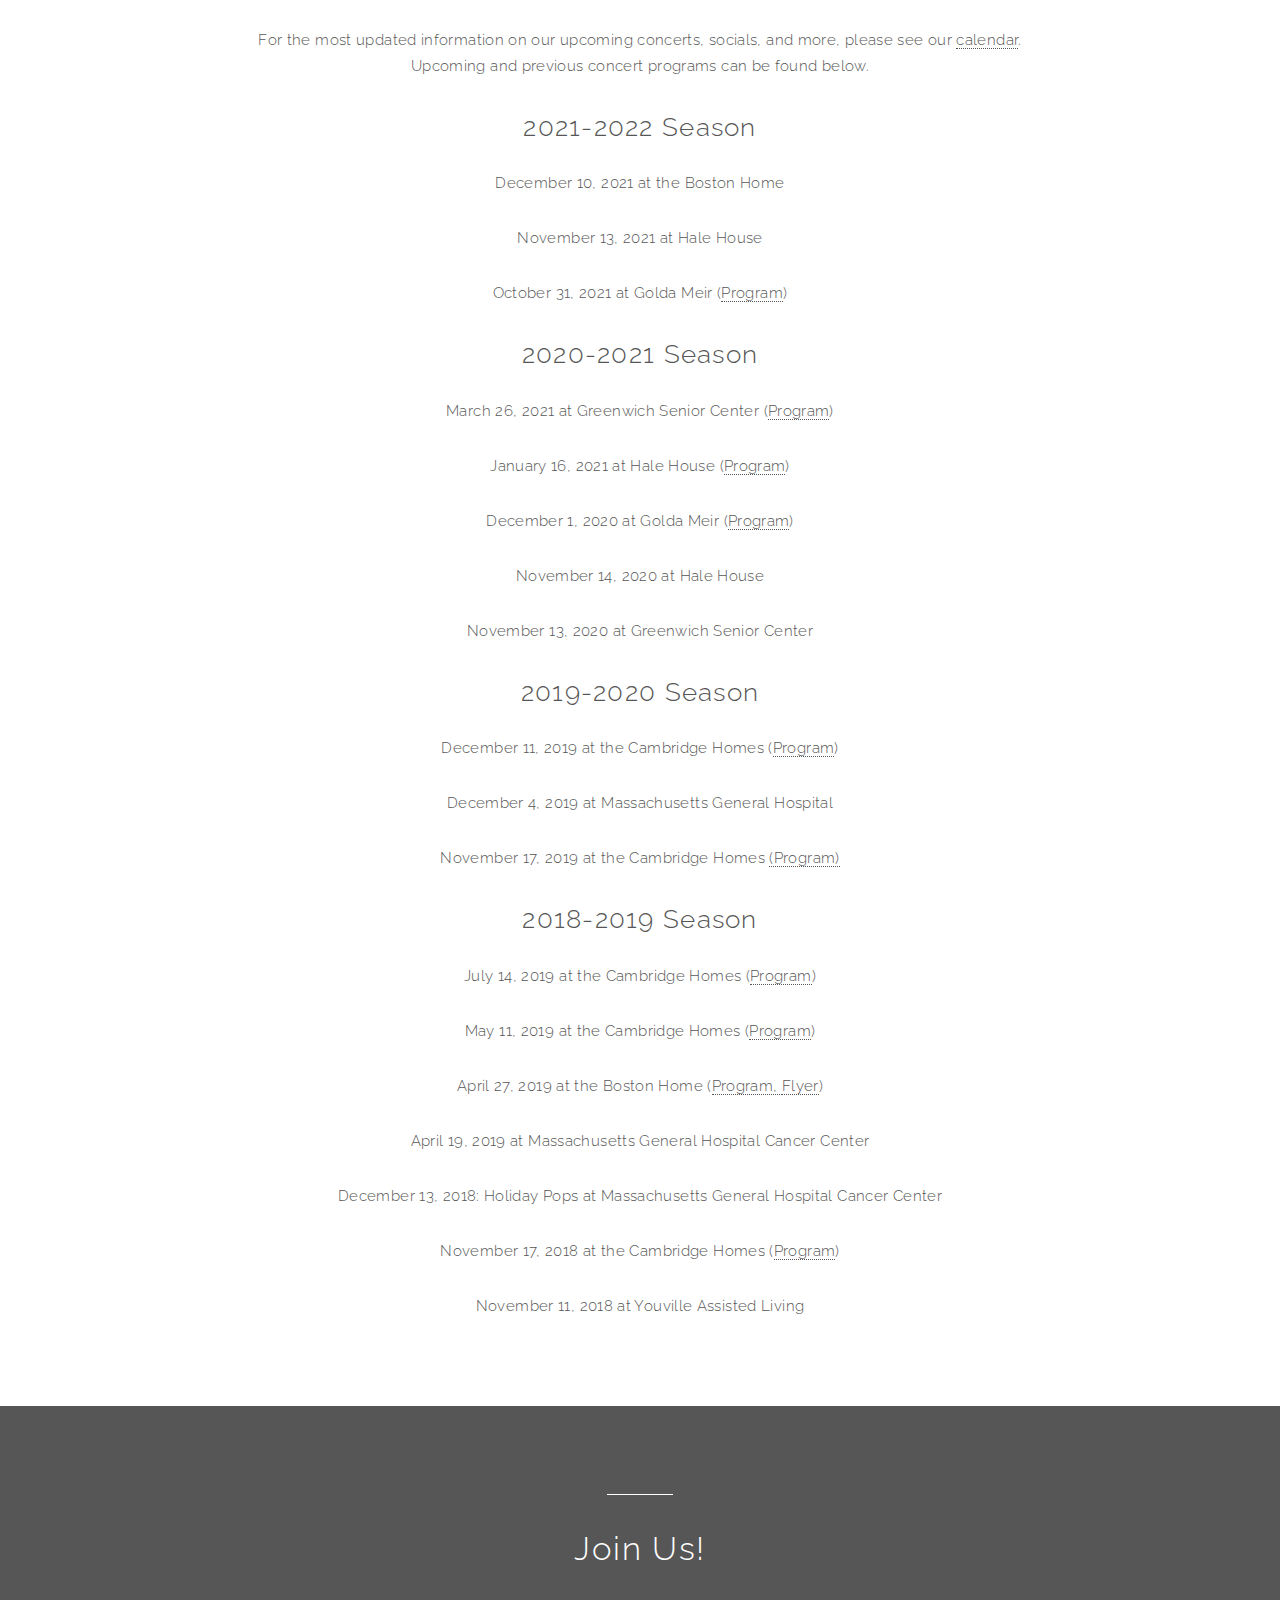
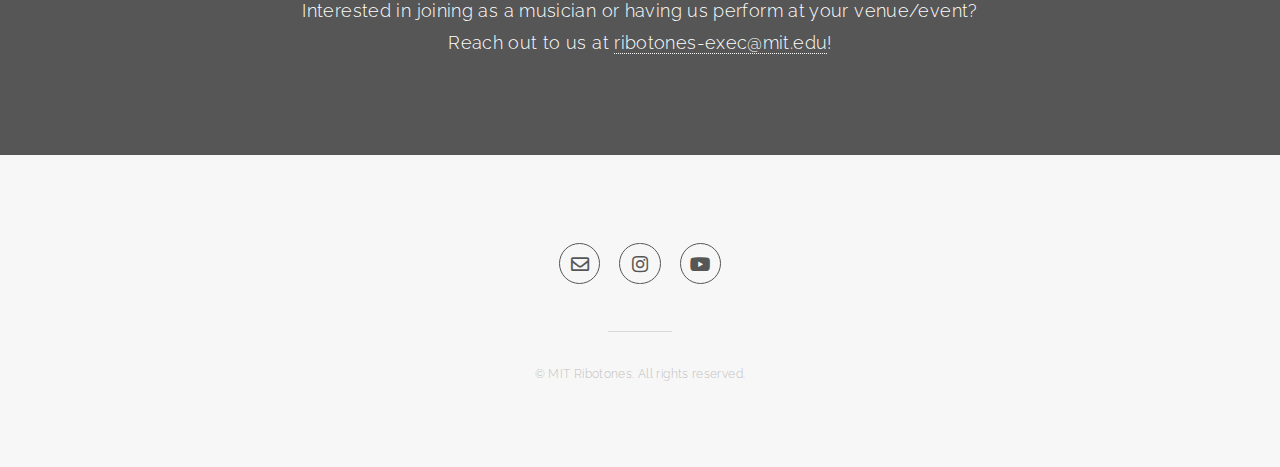
==== commit 4069b5dc: "changed a photo on the home page to a recent cambridge homes photo" ====
--- a/index.html
+++ b/index.html
@@ -82,23 +82,23 @@
 							</ul> -->
 							<span class="image main"><img src="images/group/group_2019.jpg" alt="" /></span>
 <!-- 							<p>
-								<span class="image left"><img src="gallery/group2.jpg" alt="" /></span>
+								<span class="image left"><img src="gallery/group2_crop.jpg" alt="" /></span>
 								The MIT Ribotones play music in service to the greater Boston community. In recent semesters, we've performed at the Dana-Farber Cancer Institute, Massachusetts General Hospital, Boston Home, Cambridge Homes, and Youville Assisted Living. 
 							</p>
 							<div style="clear: both"></div>
 							<p>
-								<span class="image right"><img src="gallery/play1.jpg" alt="" /></span>
+								<span class="image right"><img src="gallery/cambridgehomes_051124_1.jpg" alt="" /></span>
 								In addition to musical outreach, we hold chamber music reading sessions and social events (and the occasional flash mob)! Many of our musicians are also active members of the MIT Chamber Music Society, Emerson Program, Symphony Orchestra, and Wind Ensemble.
 							</p>
 							<div style="clear: both"></div> -->
 							<section class="spotlight">
-								<span class="image"><img src="gallery/play1.jpg" alt="" /></span>
+								<span class="image"><img src="gallery/cambridgehomes_051124_1.jpg" alt="" /></span>
 								<div class="content">
 									<p>The MIT Ribotones play music in service to the greater Boston community. In recent semesters, we've performed at the Dana-Farber Cancer Institute, Massachusetts General Hospital, Boston Home, Cambridge Homes, and Youville Assisted Living.</p>
 								</div>
 							</section>
 							<section class="spotlight">
-								<span class="image"><img src="gallery/group2.jpg" alt="" /></span>
+								<span class="image"><img src="gallery/group2_crop.jpg" alt="" /></span>
 								<div class="content">
 									<p>In addition to musical outreach, we hold chamber music reading sessions and social events (and the occasional flash mob)! Many of our musicians are also active members of the MIT Chamber Music Society, Emerson Program, Symphony Orchestra, and Wind Ensemble.</p>
 								</div>
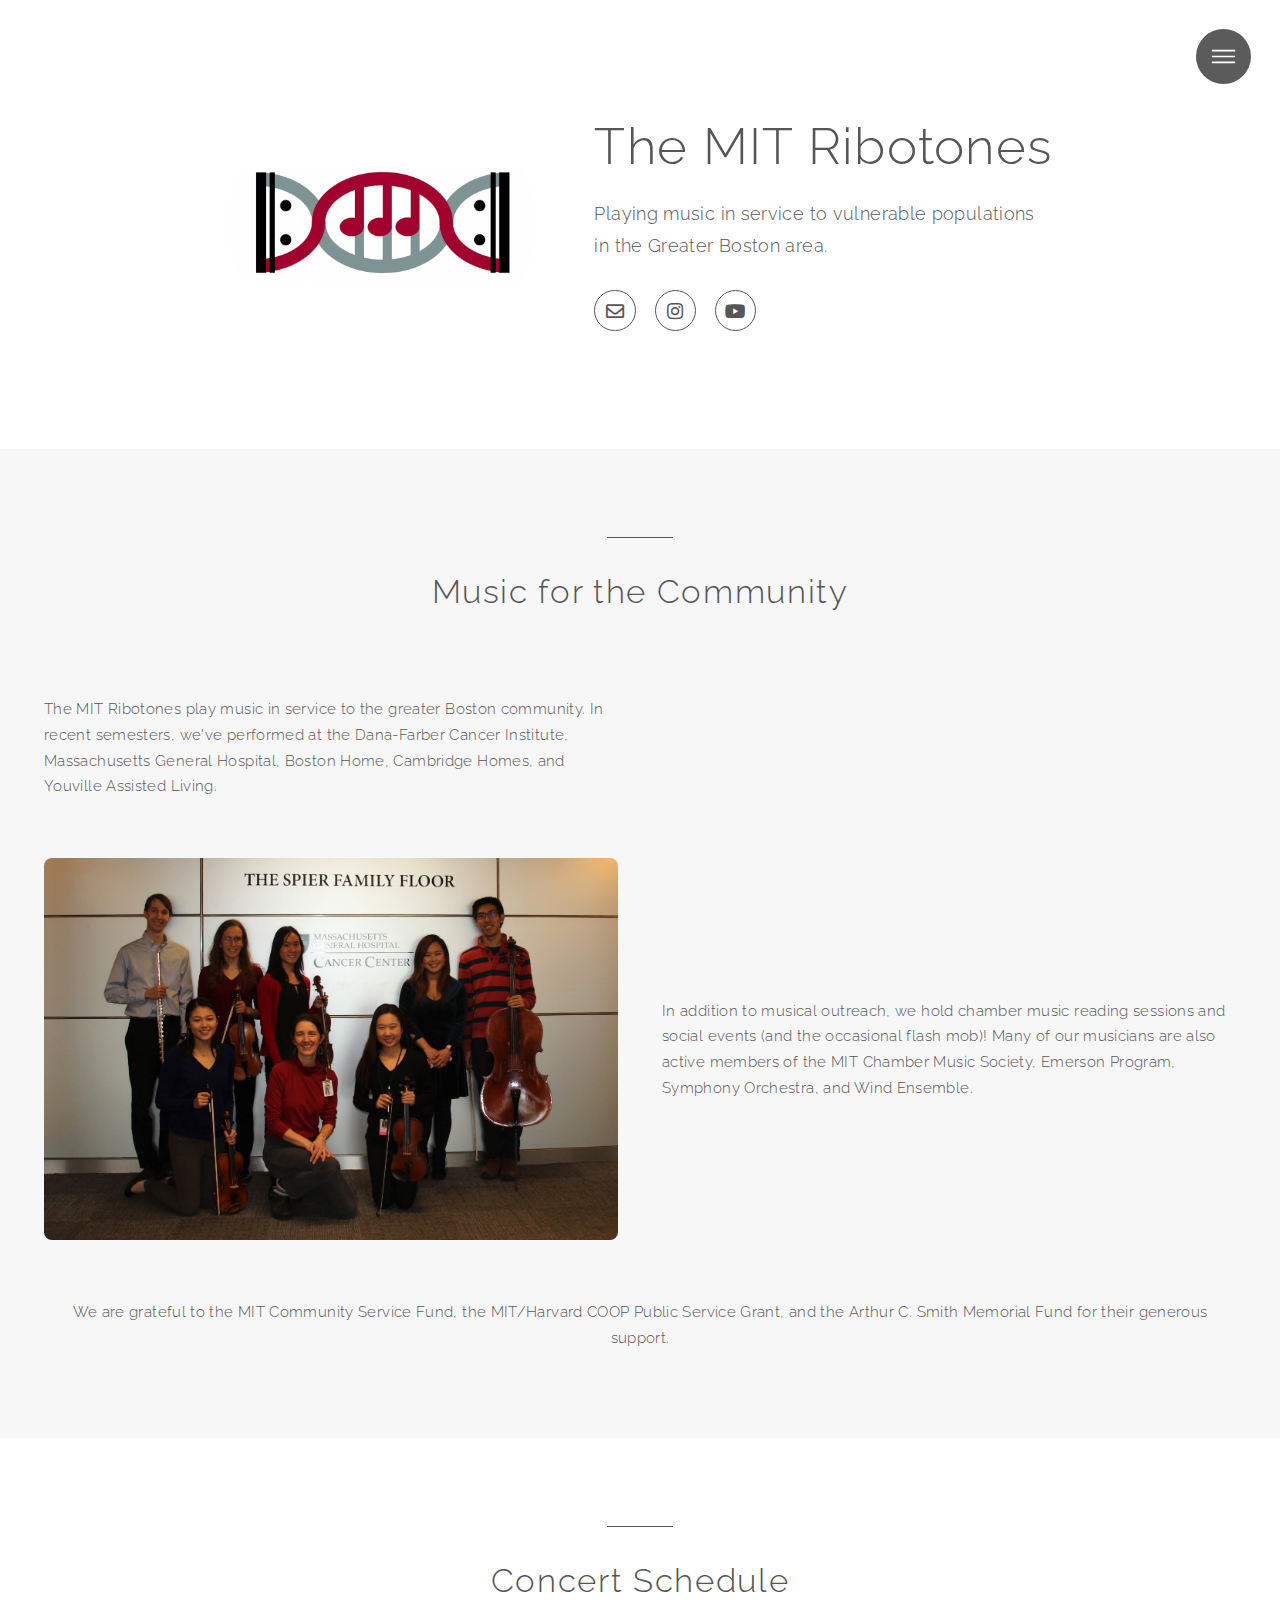
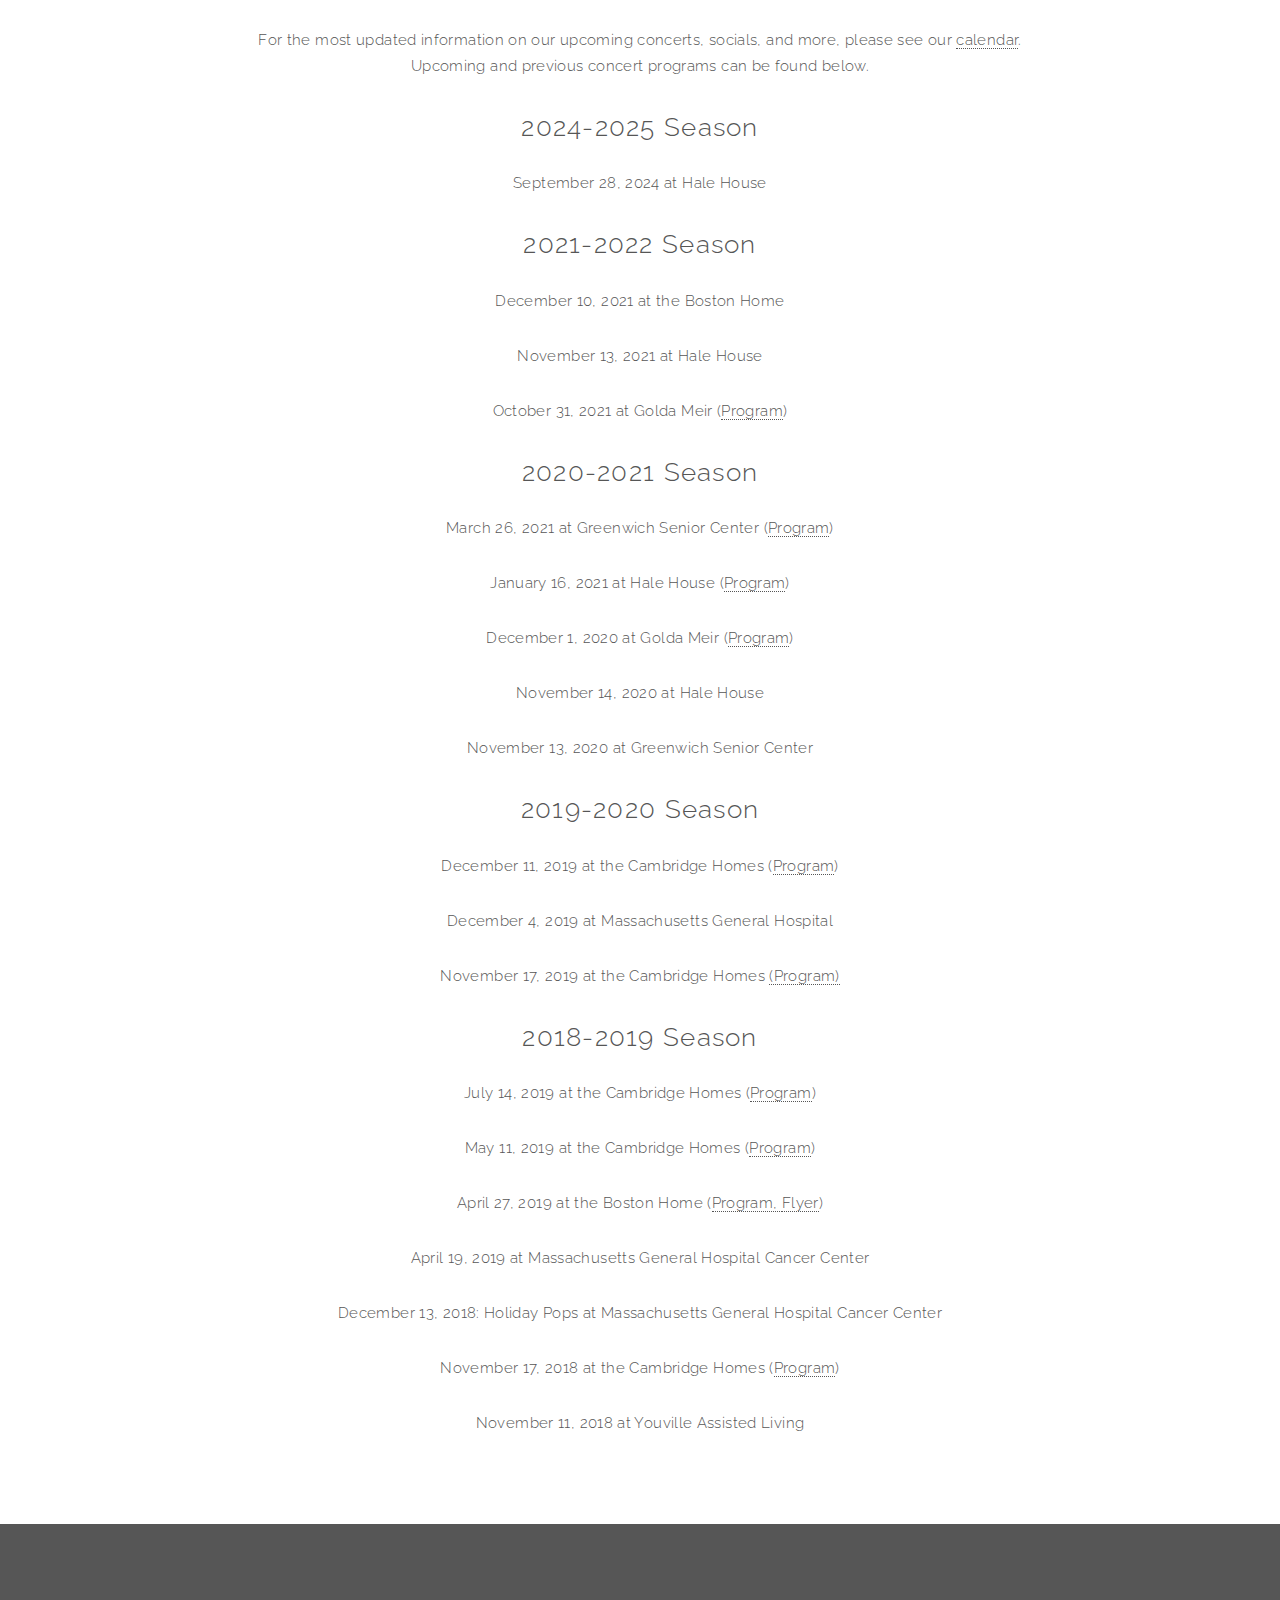
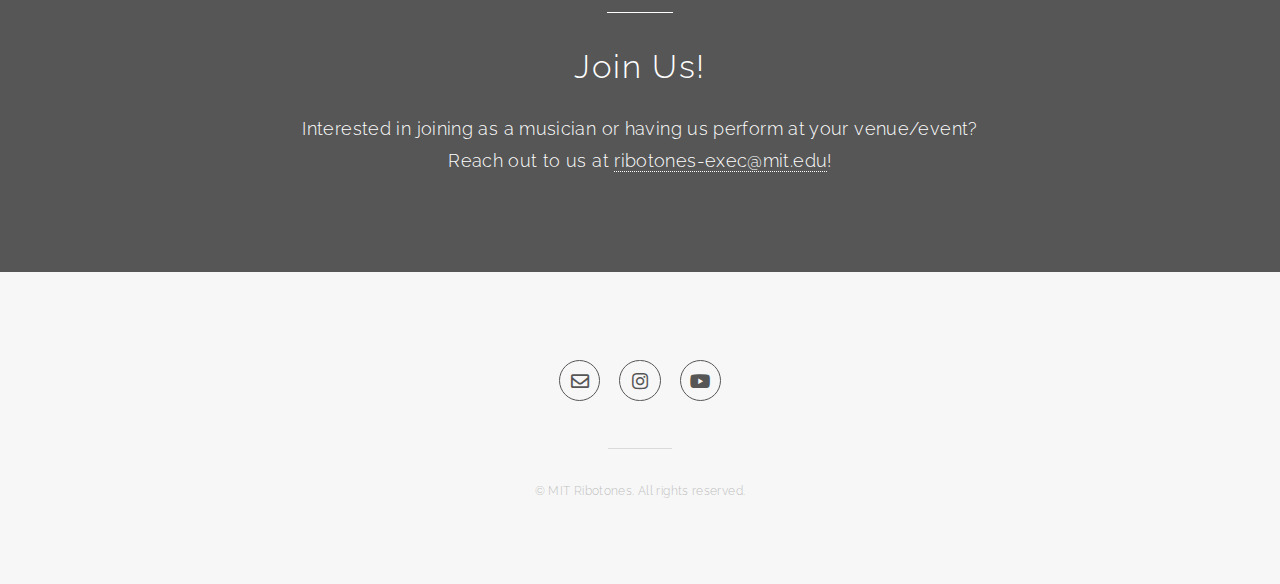
==== commit efdc29a4: "add 2024-2025 season schedule (Hale House)" ====
--- a/index.html
+++ b/index.html
@@ -162,6 +162,8 @@
 								</div>
 							</section> -->
 							<p>For the most updated information on our upcoming concerts, socials, and more, please see our <a href="events.html">calendar</a>. <br>Upcoming and previous concert programs can be found below.</p>
+							<h3>2024-2025 Season</h3>
+							<p>September 28, 2024 at Hale House</p>
 							<h3>2021-2022 Season</h3>
 							<p>December 10, 2021 at the Boston Home</p>
 							<p>November 13, 2021 at Hale House</p>
